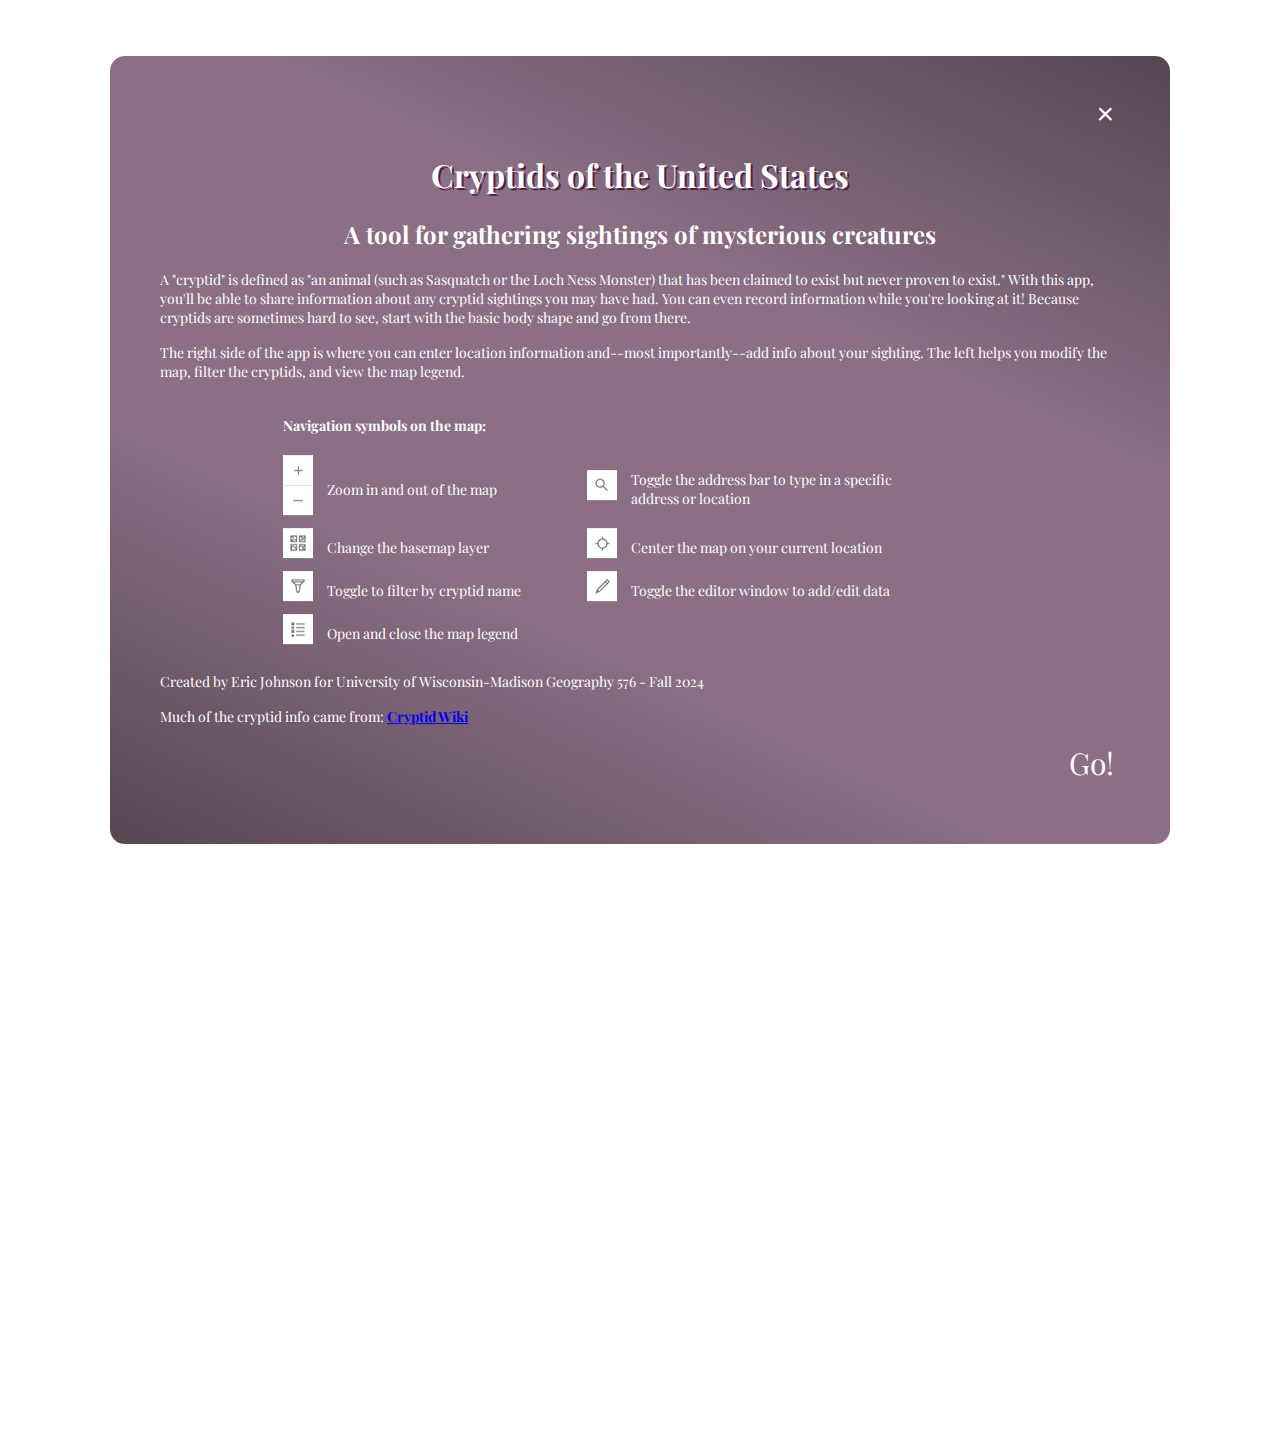
==== index.html @ 3d086a03 "Initial commit" ====
<!DOCTYPE html>
<html lang="en">
  <head>
    <title>Cryptids of the United States</title>
    <meta charset="UTF-8" />
    <meta name="viewport" content="width=device width,initial-scale=1.0">
    <meta name="description" content="" />

    <!-- adding my stylesheet -->
    <link rel="stylesheet" href="css/style.css">

    <!-- adding my Google font -->
    <link rel="preconnect" href="https://fonts.googleapis.com">
    <link rel="preconnect" href="https://fonts.gstatic.com" crossorigin>
    <link href="https://fonts.googleapis.com/css2?family=Playfair+Display:ital,wght@0,400..900;1,400..900&display=swap" rel="stylesheet">

    <!-- Calls for the ArcGIS API's CSS file and JS library. -->
    <link rel="stylesheet" href="https://js.arcgis.com/4.30/esri/themes/light/main.css">
    <script src="https://js.arcgis.com/4.30/"></script>

    <!-- Adding the modules needed for a full-screen map app -->
    <script>  
      
      // sets the AMD modules
      require(["esri/config", 
      "esri/Map", 
      "esri/views/MapView",
      "esri/Basemap",
      "esri/widgets/BasemapGallery",
      "esri/widgets/Expand",
      "esri/widgets/Locate",
      "esri/widgets/Search",
      "esri/Graphic",
      "esri/layers/GraphicsLayer",
      "esri/layers/FeatureLayer",
      "esri/widgets/Editor",
      "esri/widgets/Legend",
      "esri/core/reactiveUtils",
      ], 
      function(esriConfig, Map, MapView, Basemap, BasemapGallery, Expand, Locate, Search, Graphic, GraphicsLayer, FeatureLayer, Editor, Legend, reactiveUtils) {   
        let cryptidLayerView;
        esriConfig.apiKey = "[base64]";
        // creates the map and assigns initial basemap
        const map = new Map({
          basemap: "arcgis/modern-antique" // Basemap layer service 
        });

        // sets center point (via long and lat) and zoom level
        const view = new MapView({
          map: map,
          center: [-78.27761257959591, 37.17324020526729], // Longitude, latitude
          zoom: 15, // Zoom level
          container: "viewDiv" // Div element
        });

        // adding the constructor for the graphicslayer
        const graphicsLayer = new GraphicsLayer();  
        map.add(graphicsLayer);
       
        
        // creates the search box
        const searchWidget = new Search({
          view: view
        });


        // Create an Expand instance for the Search widget and set the content
        // property to the DOM node
        const searchExpand = new Expand({
          view: view,
          content: searchWidget
        });

        // Add the expand instance to the ui
        view.ui.add(searchExpand, "top-right");


        // create the locate button
        const locateBtn = new Locate({
          view: view
        });

        // Add the locate widget to the top left corner of the view
        view.ui.add(locateBtn, {
          position: "top-right"
        });

        // Custom Basemap List
        const customBasemaps = [
            new Basemap({
                portalItem: {
                    id: "f35ef07c9ed24020aadd65c8a65d3754"  // Modern Antique Basemap ID
                },
                thumbnailUrl: "https://www.arcgis.com/sharing/rest/content/items/f35ef07c9ed24020aadd65c8a65d3754/info/thumbnail/thumbnail1584383047375.jpeg"
            }),
            new Basemap({
                portalItem: {
                    id: "67ab7f7c535c4687b6518e6d2343e8a2"  // Ocean Basemap ID
                },
                thumbnailUrl: "https://www.arcgis.com/sharing/rest/content/items/67ab7f7c535c4687b6518e6d2343e8a2/info/thumbnail/thumbnail1561651100093.jpeg" // Correct URL for thumbnail
            }),
            new Basemap({
                portalItem: {
                    id: "826498a48bd0424f9c9315214f2165d4"  // Colored Pencil Basemap ID
                },
                thumbnailUrl: "https://www.arcgis.com/sharing/rest/content/items/826498a48bd0424f9c9315214f2165d4/info/thumbnail/thumbnail1580490854424.jpeg"
            }),
            new Basemap({
                portalItem: {
                    id: "867895a71a1840399476fc717e76bb43"  // Mid-Century Basemap ID
                },
                thumbnailUrl: "https://www.arcgis.com/sharing/rest/content/items/867895a71a1840399476fc717e76bb43/info/thumbnail/thumbnail1563382006810.jpeg"
            }),
            new Basemap({
                portalItem: {
                    id: "75a3ce8990674a5ebd5b9ab66bdab893"  // Newspaper Basemap ID
                },
                thumbnailUrl: "https://www.arcgis.com/sharing/rest/content/items/75a3ce8990674a5ebd5b9ab66bdab893/info/thumbnail/thumbnail1563382193586.jpeg"
            }),
            new Basemap({
                portalItem: {
                    id: "2e8a3ccdfd6d42a995b79812b3b0ebc6"  // Outdoor Basemap ID
                },
                thumbnailUrl: "https://www.arcgis.com/sharing/rest/content/items/2e8a3ccdfd6d42a995b79812b3b0ebc6/info/thumbnail/thumbnail1655484449400.png"
            }),
            new Basemap({
                portalItem: {
                    id: "52bdc7ab7fb044d98add148764eaa30a"  // Imagery(WGS84) Basemap ID
                },
                thumbnailUrl: "https://www.arcgis.com/sharing/rest/content/items/52bdc7ab7fb044d98add148764eaa30a/info/thumbnail/thumbnail1576867503263.jpeg"
            })
        ];

        // builds basemap gallery using custom basemaps
        const basemapGallery = new BasemapGallery({
          view: view,
          source: customBasemaps
        });

        // Create an Expand instance for the basemap gallery and set the content
        // property to the DOM node of the basemap gallery widget
        const bgExpand = new Expand({
          view: view,
          content: basemapGallery
        });

        // Add the expand instance to the ui
        view.ui.add(bgExpand, "top-left");

        
        const colorhex = "4D2042";
        
        
        const cryptidsRenderer = {
          type: "unique-value",
          legendOptions: {
            title: "Cryptid Type"
          },
          field: "CryptidType",
          uniqueValueInfos: [{
            value: "bipedalhumanoid",
            label: "Two legs",
            symbol: {
              type: "picture-marker",
              url: "https://img.icons8.com/?id=MPUi3OWjGmbY&format=png&color=" + colorhex,
              width: "30px",
              height: "30px"
            }
          }, {
            value: "quadruped",
            label: "Four legs",
            symbol: {
              type: "picture-marker",
              url: "https://img.icons8.com/?size=100&id=81kgi239Cuwa&format=png&color=" + colorhex,
              width: "30px",
              height: "30px"
            }
          }, {
            value: "wings",
            label: "Wings",
            symbol: {
              type: "picture-marker",
              url: "https://img.icons8.com/?size=100&id=xjR5QLocktta&format=png&color=" + colorhex,
              width: "30px",
              height: "30px"
            }
          }, {
            value: "fins",
            label: "Fins",
            symbol: {
              type: "picture-marker",
              url: "https://img.icons8.com/?size=100&id=118573&format=png&color=" + colorhex,
              width: "30px",
              height: "30px"
            }
          }, {
            value: "othertype",
            label: "Other",
            symbol: {
              type: "picture-marker",
              url: "https://img.icons8.com/?size=100&id=51Tr6obvkPgA&format=png&color=" + colorhex,
              width: "30px",
              height: "30px"
            }
          }]
        };

        
        //const to make the cryptid labels
        const cryptidLabels = {
          symbol: {
            type: "text",
            color: "#4D2042",
            haloColor: "#F4EEE3",
            haloSize: "1px",
            font: {
              size: "11px",
              family: "Playfair Display",
              weight: "normal",
              style: "italic"
            }
          },
          labelPlacement: "below-center",
          labelExpressionInfo: {
            expression: "$feature.CryptidName"
          }
        };
        
        const clusterConfig = {
          type: "cluster",
          clusterRadius: "100px",
          popupTemplate: {
            title: "Cluster summary",
            content: "This cluster represents {cluster_count} cryptids.",
            fieldInfos: [
              {
                fieldName: "cluster_count",
                format: {
                  places: 0,
                  digitSeparator: true
                }
              }
            ]
          },
          clusterMinSize: "24px",
          clusterMaxSize: "60px",

          symbol: {
            type: "simple-marker",
            style: "circle",
            color: "#b7a5b3",
            outline: {
              color: "rgba(77, 32, 66, 0.5)",
              width: 6
            }
          },

          labelingInfo: [
            {
              deconflictionStrategy: "none",
              labelExpressionInfo: {
                expression: "Text($feature.cluster_count, '#,###')"
              },
              symbol: {
                type: "text",
                color: "#4D2042",
                font: {
                  weight: "bold",
                  family: "Playfair Display",
                  size: "14px"
                }
              },
              labelPlacement: "center-center"
            }
          ]
        };

        //adding the const for the feature layer
        const cryptidsLayer = new FeatureLayer({
        url: "https://services.arcgis.com/HRPe58bUyBqyyiCt/arcgis/rest/services/TwinLakes_gdb/FeatureServer/5",
        
        renderer: cryptidsRenderer, // calling the icon

        featureReduction: clusterConfig, // adding clustering

        labelingInfo: [cryptidLabels], // adding the labels

        outFields: ["CryptidName"]

        });
        //add popup to cryptids layer 
        cryptidsLayer.popupTemplate = {
          title: "{CryptidName}",
          content: [
            {type:"text",
              text: "<b>Date: {SightingDate}"
            },
            {type: "text",
              text: "<b>Type:</b> {CryptidType}"
            },
            {type: "text",
              text: "<b>Description:</b> {Description}"
            },
            {type: "text",
              text:"<b>Locomotion:</b> {Locomotion}"
            },
            {type:"text",
              text:"<b>Environment:</b> {Environment}"
            },
            {type:"text",
              text: "<b>Spotted by:</b> {RecorderName}"
            },
            {type: "attachments"}

          ]

        }


        const parkLayer = new FeatureLayer({
          // URL to the service
          url: "https://services.arcgis.com/HRPe58bUyBqyyiCt/arcgis/rest/services/TwinLakes_gdb/FeatureServer/4"
        });

        const lakeLayer = new FeatureLayer({
          url: "https://services.arcgis.com/HRPe58bUyBqyyiCt/arcgis/rest/services/TwinLakes_gdb/FeatureServer/3"
        });

        const trailsLayer = new FeatureLayer({
          url: "https://services.arcgis.com/HRPe58bUyBqyyiCt/arcgis/rest/services/TwinLakes_gdb/FeatureServer/2"
        });

        const lodgingLayer = new FeatureLayer({
          url: "https://services.arcgis.com/HRPe58bUyBqyyiCt/arcgis/rest/services/TwinLakes_gdb/FeatureServer/1"
        });
      
        const amenitiesLayer = new FeatureLayer({
          url: "https://services.arcgis.com/HRPe58bUyBqyyiCt/arcgis/rest/services/TwinLakes_gdb/FeatureServer/0"
        });





        //adding the feature layer to the map
        map.add(parkLayer);
        map.add(lakeLayer);
        map.add(trailsLayer);
        map.add(lodgingLayer);
        mapp.add(amenitiesLayer);
        map.add(cryptidsLayer);


        // Set the point layer's LayerInfo
        const pointInfos = {
          layer: cryptidsLayer
        }


        // Loop through the webmap's layers and set an edit configuration for each
        view.map.layers.forEach((layer) => {
            // Specify a few of the fields to edit within the form
            editCryptidsLayer = {
              layer: layer,
              formTemplate: {
                elements: [
                {
                  type: "field",
                  fieldName: "CryptidType",
                  label: "What's its basic body form?"
                },
                {
                  type: "field",
                  fieldName: "CryptidName",
                  label: "Do you know what kind of cryptid it is?"
                },
                {
                  type: "field",
                  fieldName: "Description",
                  label: "Describe the creature you saw:"
                },
                {
                  type: "field",
                  fieldName: "Locomotion",
                  label: "How was it moving?"
                },
                {
                  type: "field",
                  fieldName: "Environment",
                  label: "What were its surroundings like?"
                },
                {
                  type: "field",
                  fieldName: "RecorderName",
                  label: "Your name or initials:"
                },
                {
                  type: "field",
                  fieldName: "SightingDate",
                  label: "Date and time seen:"
                }
                ]
              }
            };
          
        });


        // Create a custom group to separate the different cryptids.
        // This function takes a 'grouping' object containing a feature template and feature layer.

        function customGroup(grouping) {
            let groupHeading = "What basic form is it? Click the icon and add to the map, and then add details.";
            return groupHeading;
        }


        const editor = new Editor({
            view: view,
            // Pass in the configurations.
            layerInfos: [editCryptidsLayer],
            // Override the default template behavior of the Editor widget
            supportingWidgetDefaults: {
                featureTemplates: {
                groupBy: customGroup
                }
            },
            visibleElements: {
              settingsMenu: false
            }
            }); // End Editor constructor

        // Create an Expand instance for the Editor and set the content
        // property to the DOM node of the Editor widget
        const editorExpand = new Expand({
          view: view,
          content: editor,
          expanded: true
        });

        // Add the expand instance to the ui
        view.ui.add(editorExpand, "top-right");

        // adding a legend
        let legend = new Legend({
          view: view,
          // styles the legend as a card
          style: "card"
        
        });


        // Create an Expand instance for the legend and set the content
        // property to the DOM node of the legend widget
        const legendExpand = new Expand({
          view: view,
          content: legend
        });

        // Add the expand instance to the ui
        view.ui.add(legendExpand, "bottom-left");

        // set an attribute filter on Cryptid Sightings layer view
        function filterByCryptid(event) {
          const selectedCryptid = event.target.getAttribute("CryptidName");
            cryptidLayerView.filter = {
              where: "CryptidName = '" + selectedCryptid + "'"
            };
        }


        const cryptidsNodes = document.querySelectorAll(`.cryptid-item`);
        const cryptidsElement = document.getElementById("cryptids-filter");

        // click event handler for cryptids choices
        cryptidsElement.addEventListener("click", filterByCryptid);

        // User clicked on cryptid name
        // set an attribute filter on cryptid layer view
        // to display the sightings of that cryptid
        function filterByCryptid(event) {
          const selectedCryptid = event.target.getAttribute("data-cryptid");
          cryptidLayerView.filter = {
            where: "CryptidName = '" + selectedCryptid + "'"
          };
        }

        view.whenLayerView(cryptidsLayer).then((layerView) => {
          // get a reference to the cryptid sightings layerview
          cryptidLayerView = layerView;

          // set up UI items
          cryptidsElement.style.visibility = "visible";
          const cryptidsExpand = new Expand({
            view: view,
            content: cryptidsElement,
            expandIcon: "filter",
            group: "top-left"
          });

          //clear the filters when user closes the expand widget
          reactiveUtils.when(
            () => !cryptidsExpand.expanded,
            () => {
              cryptidLayerView.filter = null;
            }
          );
          view.ui.add(cryptidsExpand, "top-left");
        });

      });

     </script>

    <!-- CSS to make a full-screen map -->
    <style>
      html,
      body,
      #viewDiv {
        padding: 0;
        margin: 0;
        height: 100%;
        width: 100%;
      }

      #cryptids-filter {
        max-height: 540px;
        overflow-y: auto;
        width: 100%;
        visibility: hidden;
      }

      .cryptid-item {
        width: 100%;
        padding: 12px;
        text-align: center;
        vertical-align: baseline;
        cursor: pointer;
        height: 40px;
      }

      .cryptid-item:focus {
        background-color: dimgrey;
      }

      .cryptid-item:hover {
        background-color: dimgrey;
      }

    </style> 
  </head>
  <body>

    <!-- creates the filter list -->
    <div id="cryptids-filter" class="esri-widget">
      <div class="cryptid-item visible-cryptid" data-cryptid="Aberdeen Wildman">Aberdeen Wildman</div>
      <div class="cryptid-item visible-cryptid" data-cryptid="Abominable Swamp Slob">Abominable Swamp Slob</div>
      <div class="cryptid-item visible-cryptid" data-cryptid="Abyssal Rainbow Gar">Abyssal Rainbow Gar</div>
      <div class="cryptid-item visible-cryptid" data-cryptid="Alaskan Giant Polar Bear">Alaskan Giant Polar Bear</div>
      <div class="cryptid-item visible-cryptid" data-cryptid="Albatwitch">Albatwitch</div>
      <div class="cryptid-item visible-cryptid" data-cryptid="Alien Bigfoot">Alien Bigfoot</div>
      <div class="cryptid-item visible-cryptid" data-cryptid="Alien Spores">Alien Spores</div>
      <div class="cryptid-item visible-cryptid" data-cryptid="Alkali Lake Monster">Alkali Lake Monster</div>
      <div class="cryptid-item visible-cryptid" data-cryptid="Allegewi">Allegewi</div>
      <div class="cryptid-item visible-cryptid" data-cryptid="Altamaha-ha">Altamaha-ha</div>
      <div class="cryptid-item visible-cryptid" data-cryptid="American Hyena">American Hyena</div>
      <div class="cryptid-item visible-cryptid" data-cryptid="American Lion">American Lion</div>
      <div class="cryptid-item visible-cryptid" data-cryptid="Appalachian Chupacabra">Appalachian Chupacabra</div>
      <div class="cryptid-item visible-cryptid" data-cryptid="Argopelter">Argopelter</div>
      <div class="cryptid-item visible-cryptid" data-cryptid="Arizona Jaguar">Arizona Jaguar</div>
      <div class="cryptid-item visible-cryptid" data-cryptid="Arkansas Gowrow">Arkansas Gowrow</div>
      <div class="cryptid-item visible-cryptid" data-cryptid="Arkansas Snipe">Arkansas Snipe</div>
      <div class="cryptid-item visible-cryptid" data-cryptid="Ashuaps">Ashuaps</div>
      <div class="cryptid-item visible-cryptid" data-cryptid="Ausso One">Ausso One</div>
      <div class="cryptid-item visible-cryptid" data-cryptid="Averasboro Gallinipper">Averasboro Gallinipper</div>
      <div class="cryptid-item visible-cryptid" data-cryptid="Avian">Avian</div>
      <div class="cryptid-item visible-cryptid" data-cryptid="Axehandle Hound">Axehandle Hound</div>
      <div class="cryptid-item visible-cryptid" data-cryptid="Ball-Tailed Cat">Ball-Tailed Cat</div>
      <div class="cryptid-item visible-cryptid" data-cryptid="Baraboo Platypus">Baraboo Platypus</div>
      <div class="cryptid-item visible-cryptid" data-cryptid="Barnacle Tree">Barnacle Tree</div>
      <div class="cryptid-item visible-cryptid" data-cryptid="Basilosaurus">Basilosaurus</div>
      <div class="cryptid-item visible-cryptid" data-cryptid="Bassigator">Bassigator</div>
      <div class="cryptid-item visible-cryptid" data-cryptid="Batsquatch">Batsquatch</div>
      <div class="cryptid-item visible-cryptid" data-cryptid="Beaman">Beaman</div>
      <div class="cryptid-item visible-cryptid" data-cryptid="Bear Dogs">Bear Dogs</div>
      <div class="cryptid-item visible-cryptid" data-cryptid="Bear King of Marble Falls">Bear King of Marble Falls</div>
      <div class="cryptid-item visible-cryptid" data-cryptid="Bear Lake Monster">Bear Lake Monster</div>
      <div class="cryptid-item visible-cryptid" data-cryptid="Beast of Bears">Beast of Bears</div>
      <div class="cryptid-item visible-cryptid" data-cryptid="Beast of Busco">Beast of Busco</div>
      <div class="cryptid-item visible-cryptid" data-cryptid="Beast of Gumhill">Beast of Gumhill</div>
      <div class="cryptid-item visible-cryptid" data-cryptid="Beast of the Land Between the Lakes">Beast of the Land Between the Lakes</div>
      <div class="cryptid-item visible-cryptid" data-cryptid="Beasts of Sherman">Beasts of Sherman</div>
      <div class="cryptid-item visible-cryptid" data-cryptid="Beaver Run Snow Gator">Beaver Run Snow Gator</div>
      <div class="cryptid-item visible-cryptid" data-cryptid="Bermuda Beast">Bermuda Beast</div>
      <div class="cryptid-item visible-cryptid" data-cryptid="Bermuda Blob">Bermuda Blob</div>
      <div class="cryptid-item visible-cryptid" data-cryptid="Bessie">Bessie</div>
      <div class="cryptid-item visible-cryptid" data-cryptid="Big Bird">Big Bird</div>
      <div class="cryptid-item visible-cryptid" data-cryptid="Bigfoot">Bigfoot</div>
      <div class="cryptid-item visible-cryptid" data-cryptid="Billdad">Billdad</div>
      <div class="cryptid-item visible-cryptid" data-cryptid="Black Eyed Children">Black Eyed Children</div>
      <div class="cryptid-item visible-cryptid" data-cryptid="Blue Headed Black Bear">Blue Headed Black Bear</div>
      <div class="cryptid-item visible-cryptid" data-cryptid="Boat hound">Boat hound</div>
      <div class="cryptid-item visible-cryptid" data-cryptid="Bobo">Bobo</div>
      <div class="cryptid-item visible-cryptid" data-cryptid="Bogeyman">Bogeyman</div>
      <div class="cryptid-item visible-cryptid" data-cryptid="Boggy Creek Monster">Boggy Creek Monster</div>
      <div class="cryptid-item visible-cryptid" data-cryptid="Boqs">Boqs</div>
      <div class="cryptid-item visible-cryptid" data-cryptid="Boston Bahumagosh">Boston Bahumagosh</div>
      <div class="cryptid-item visible-cryptid" data-cryptid="Boston Lemur">Boston Lemur</div>
      <div class="cryptid-item visible-cryptid" data-cryptid="British Columbia's Giant Raven">British Columbia's Giant Raven</div>
      <div class="cryptid-item visible-cryptid" data-cryptid="Bunnyman">Bunnyman</div>
      <div class="cryptid-item visible-cryptid" data-cryptid="Butler Gargoyle">Butler Gargoyle</div>
      <div class="cryptid-item visible-cryptid" data-cryptid="Butterfly People">Butterfly People</div>
      <div class="cryptid-item visible-cryptid" data-cryptid="Cactus Cat">Cactus Cat</div>
      <div class="cryptid-item visible-cryptid" data-cryptid="Cadborosaurus">Cadborosaurus</div>
      <div class="cryptid-item visible-cryptid" data-cryptid="Cameron Lake Monster">Cameron Lake Monster</div>
      <div class="cryptid-item visible-cryptid" data-cryptid="Canadian and Cuban Albino Shark">Canadian and Cuban Albino Shark</div>
      <div class="cryptid-item visible-cryptid" data-cryptid="Canadian Chupacabra">Canadian Chupacabra</div>
      <div class="cryptid-item visible-cryptid" data-cryptid="Cape Sable Serpent">Cape Sable Serpent</div>
      <div class="cryptid-item visible-cryptid" data-cryptid="Carmel Area Creature">Carmel Area Creature</div>
      <div class="cryptid-item visible-cryptid" data-cryptid="Cassie">Cassie</div>
      <div class="cryptid-item visible-cryptid" data-cryptid="Celofay">Celofay</div>
      <div class="cryptid-item visible-cryptid" data-cryptid="Central American Whintosser">Central American Whintosser</div>
      <div class="cryptid-item visible-cryptid" data-cryptid="Champ">Champ</div>
      <div class="cryptid-item visible-cryptid" data-cryptid="Charles Mill Lake Monster">Charles Mill Lake Monster</div>
      <div class="cryptid-item visible-cryptid" data-cryptid="Chessie">Chessie</div>
      <div class="cryptid-item visible-cryptid" data-cryptid="Chiye-Tanka">Chiye-Tanka</div>
      <div class="cryptid-item visible-cryptid" data-cryptid="Chupacabra">Chupacabra</div>
      <div class="cryptid-item visible-cryptid" data-cryptid="Cole Hollow Road Monster">Cole Hollow Road Monster</div>
      <div class="cryptid-item visible-cryptid" data-cryptid="Colossal Claude">Colossal Claude</div>
      <div class="cryptid-item visible-cryptid" data-cryptid="Columbia River Sand Squink">Columbia River Sand Squink</div>
      <div class="cryptid-item visible-cryptid" data-cryptid="Come-at-a-Body">Come-at-a-Body</div>
      <div class="cryptid-item visible-cryptid" data-cryptid="Cooncat">Cooncat</div>
      <div class="cryptid-item visible-cryptid" data-cryptid="Coonigator">Coonigator</div>
      <div class="cryptid-item visible-cryptid" data-cryptid="Cosmic Tree">Cosmic Tree</div>
      <div class="cryptid-item visible-cryptid" data-cryptid="Crawfordsville Monster">Crawfordsville Monster</div>
      <div class="cryptid-item visible-cryptid" data-cryptid="Crazy Critter of Bald Mountain">Crazy Critter of Bald Mountain</div>
      <div class="cryptid-item visible-cryptid" data-cryptid="Creatures of the Deep Sea">Creatures of the Deep Sea</div>
      <div class="cryptid-item visible-cryptid" data-cryptid="Cressie">Cressie</div>
      <div class="cryptid-item visible-cryptid" data-cryptid="Crocodingo">Crocodingo</div>
      <div class="cryptid-item visible-cryptid" data-cryptid="Crocotta">Crocotta</div>
      <div class="cryptid-item visible-cryptid" data-cryptid="Cuba">Cuba</div>
      <div class="cryptid-item visible-cryptid" data-cryptid="Cumberland Dragon">Cumberland Dragon</div>
      <div class="cryptid-item visible-cryptid" data-cryptid="Dayton Area Phantom Panthers">Dayton Area Phantom Panthers</div>
      <div class="cryptid-item visible-cryptid" data-cryptid="Deer Man">Deer Man</div>
      <div class="cryptid-item visible-cryptid" data-cryptid="Deer Women">Deer Women</div>
      <div class="cryptid-item visible-cryptid" data-cryptid="Deridder Roadkill">Deridder Roadkill</div>
      <div class="cryptid-item visible-cryptid" data-cryptid="Devil monkey">Devil monkey</div>
      <div class="cryptid-item visible-cryptid" data-cryptid="Devil Monkeys">Devil Monkeys</div>
      <div class="cryptid-item visible-cryptid" data-cryptid="Devil's Lake Monster">Devil's Lake Monster</div>
      <div class="cryptid-item visible-cryptid" data-cryptid="Dewayo">Dewayo</div>
      <div class="cryptid-item visible-cryptid" data-cryptid="Dingbat">Dingbat</div>
      <div class="cryptid-item visible-cryptid" data-cryptid="Dingbelle">Dingbelle</div>
      <div class="cryptid-item visible-cryptid" data-cryptid="Dingmaul">Dingmaul</div>
      <div class="cryptid-item visible-cryptid" data-cryptid="Diplocaulus">Diplocaulus</div>
      <div class="cryptid-item visible-cryptid" data-cryptid="Dire Wolf">Dire Wolf</div>
      <div class="cryptid-item visible-cryptid" data-cryptid="Doc Benton">Doc Benton</div>
      <div class="cryptid-item visible-cryptid" data-cryptid="Dogigator">Dogigator</div>
      <div class="cryptid-item visible-cryptid" data-cryptid="Domenech's Pseudo-goat">Domenech's Pseudo-goat</div>
      <div class="cryptid-item visible-cryptid" data-cryptid="Donkey Lady of San Antonio">Donkey Lady of San Antonio</div>
      <div class="cryptid-item visible-cryptid" data-cryptid="Doppelgänger">Doppelgänger</div>
      <div class="cryptid-item visible-cryptid" data-cryptid="Dover Demon">Dover Demon</div>
      <div class="cryptid-item visible-cryptid" data-cryptid="Dragon">Dragon</div>
      <div class="cryptid-item visible-cryptid" data-cryptid="Dublin Lake Monster">Dublin Lake Monster</div>
      <div class="cryptid-item visible-cryptid" data-cryptid="Duck-Footed Dum-Dum">Duck-Footed Dum-Dum</div>
      <div class="cryptid-item visible-cryptid" data-cryptid="Dundas Island Blackfly">Dundas Island Blackfly</div>
      <div class="cryptid-item visible-cryptid" data-cryptid="Dungavenhooter">Dungavenhooter</div>
      <div class="cryptid-item visible-cryptid" data-cryptid="Eastern Cougar">Eastern Cougar</div>
      <div class="cryptid-item visible-cryptid" data-cryptid="El Yunque Chupacabra">El Yunque Chupacabra</div>
      <div class="cryptid-item visible-cryptid" data-cryptid="Elmendorf Beast">Elmendorf Beast</div>
      <div class="cryptid-item visible-cryptid" data-cryptid="Enfield Horror">Enfield Horror</div>
      <div class="cryptid-item visible-cryptid" data-cryptid="Fifolet">Fifolet</div>
      <div class="cryptid-item visible-cryptid" data-cryptid="Fiji Mermaid">Fiji Mermaid</div>
      <div class="cryptid-item visible-cryptid" data-cryptid="Flathead Lake Monster">Flathead Lake Monster</div>
      <div class="cryptid-item visible-cryptid" data-cryptid="Flatwoods Monster">Flatwoods Monster</div>
      <div class="cryptid-item visible-cryptid" data-cryptid="Floridian Marine Reptiles">Floridian Marine Reptiles</div>
      <div class="cryptid-item visible-cryptid" data-cryptid="Flying Head">Flying Head</div>
      <div class="cryptid-item visible-cryptid" data-cryptid="Flying Rays">Flying Rays</div>
      <div class="cryptid-item visible-cryptid" data-cryptid="Folly Beach Monster">Folly Beach Monster</div>
      <div class="cryptid-item visible-cryptid" data-cryptid="Frank Shaw's Gargoyle">Frank Shaw's Gargoyle</div>
      <div class="cryptid-item visible-cryptid" data-cryptid="Freshwater Monkey">Freshwater Monkey</div>
      <div class="cryptid-item visible-cryptid" data-cryptid="Fresno Nightcrawler">Fresno Nightcrawler</div>
      <div class="cryptid-item visible-cryptid" data-cryptid="Fsti Capcaki">Fsti Capcaki</div>
      <div class="cryptid-item visible-cryptid" data-cryptid="Funeral Mountain Terrashot">Funeral Mountain Terrashot</div>
      <div class="cryptid-item visible-cryptid" data-cryptid="Fur-Bearing Trout">Fur-Bearing Trout</div>
      <div class="cryptid-item visible-cryptid" data-cryptid="Garson Invaders">Garson Invaders</div>
      <div class="cryptid-item visible-cryptid" data-cryptid="Gator Man">Gator Man</div>
      <div class="cryptid-item visible-cryptid" data-cryptid="Gee-Gee Bird">Gee-Gee Bird</div>
      <div class="cryptid-item visible-cryptid" data-cryptid="Genoskwa">Genoskwa</div>
      <div class="cryptid-item visible-cryptid" data-cryptid="Gensou Hyouhon Hakubutsukan">Gensou Hyouhon Hakubutsukan</div>
      <div class="cryptid-item visible-cryptid" data-cryptid="Georgia Raptor">Georgia Raptor</div>
      <div class="cryptid-item visible-cryptid" data-cryptid="Ghost Camel">Ghost Camel</div>
      <div class="cryptid-item visible-cryptid" data-cryptid="Ghost Deer">Ghost Deer</div>
      <div class="cryptid-item visible-cryptid" data-cryptid="Ghoul">Ghoul</div>
      <div class="cryptid-item visible-cryptid" data-cryptid="Giant Catfish">Giant Catfish</div>
      <div class="cryptid-item visible-cryptid" data-cryptid="Giant Grasshoppers">Giant Grasshoppers</div>
      <div class="cryptid-item visible-cryptid" data-cryptid="Giant Rat">Giant Rat</div>
      <div class="cryptid-item visible-cryptid" data-cryptid="Giant Space Brains of Palos Verdes">Giant Space Brains of Palos Verdes</div>
      <div class="cryptid-item visible-cryptid" data-cryptid="Giddy fish">Giddy fish</div>
      <div class="cryptid-item visible-cryptid" data-cryptid="Gigantopithecus">Gigantopithecus</div>
      <div class="cryptid-item visible-cryptid" data-cryptid="Glacier Island Carcass">Glacier Island Carcass</div>
      <div class="cryptid-item visible-cryptid" data-cryptid="Glawackus">Glawackus</div>
      <div class="cryptid-item visible-cryptid" data-cryptid="Gloucester Sea Serpent">Gloucester Sea Serpent</div>
      <div class="cryptid-item visible-cryptid" data-cryptid="Glyptodon">Glyptodon</div>
      <div class="cryptid-item visible-cryptid" data-cryptid="Goatman">Goatman</div>
      <div class="cryptid-item visible-cryptid" data-cryptid="Godaphro">Godaphro</div>
      <div class="cryptid-item visible-cryptid" data-cryptid="Goofang">Goofang</div>
      <div class="cryptid-item visible-cryptid" data-cryptid="Grafton Monster">Grafton Monster</div>
      <div class="cryptid-item visible-cryptid" data-cryptid="Grassman">Grassman</div>
      <div class="cryptid-item visible-cryptid" data-cryptid="Great Auk">Great Auk</div>
      <div class="cryptid-item visible-cryptid" data-cryptid="Griggstown Cow">Griggstown Cow</div>
      <div class="cryptid-item visible-cryptid" data-cryptid="Grunch Road Monster">Grunch Road Monster</div>
      <div class="cryptid-item visible-cryptid" data-cryptid="Guam Marine Salamander">Guam Marine Salamander</div>
      <div class="cryptid-item visible-cryptid" data-cryptid="Gugwe">Gugwe</div>
      <div class="cryptid-item visible-cryptid" data-cryptid="Gumberoo">Gumberoo</div>
      <div class="cryptid-item visible-cryptid" data-cryptid="Guyascutus">Guyascutus</div>
      <div class="cryptid-item visible-cryptid" data-cryptid="Hamlet">Hamlet</div>
      <div class="cryptid-item visible-cryptid" data-cryptid="Hangdown">Hangdown</div>
      <div class="cryptid-item visible-cryptid" data-cryptid="Hat Man">Hat Man</div>
      <div class="cryptid-item visible-cryptid" data-cryptid="Hawaiian Monk Seal">Hawaiian Monk Seal</div>
      <div class="cryptid-item visible-cryptid" data-cryptid="Hellhounds">Hellhounds</div>
      <div class="cryptid-item visible-cryptid" data-cryptid="Henderson Island Monster">Henderson Island Monster</div>
      <div class="cryptid-item visible-cryptid" data-cryptid="Hidebehind">Hidebehind</div>
      <div class="cryptid-item visible-cryptid" data-cryptid="High-Finned Sperm Whale">High-Finned Sperm Whale</div>
      <div class="cryptid-item visible-cryptid" data-cryptid="Hodag">Hodag</div>
      <div class="cryptid-item visible-cryptid" data-cryptid="Hogzilla">Hogzilla</div>
      <div class="cryptid-item visible-cryptid" data-cryptid="Honey Island Swamp Monster">Honey Island Swamp Monster</div>
      <div class="cryptid-item visible-cryptid" data-cryptid="Hoop Snake">Hoop Snake</div>
      <div class="cryptid-item visible-cryptid" data-cryptid="Hopkinsville Goblins">Hopkinsville Goblins</div>
      <div class="cryptid-item visible-cryptid" data-cryptid="Hudson River Monster">Hudson River Monster</div>
      <div class="cryptid-item visible-cryptid" data-cryptid="Hugag">Hugag</div>
      <div class="cryptid-item visible-cryptid" data-cryptid="Humility">Humility</div>
      <div class="cryptid-item visible-cryptid" data-cryptid="Hvcko Capko">Hvcko Capko</div>
      <div class="cryptid-item visible-cryptid" data-cryptid="Hyampom Hog Bear">Hyampom Hog Bear</div>
      <div class="cryptid-item visible-cryptid" data-cryptid="Hydrarchos">Hydrarchos</div>
      <div class="cryptid-item visible-cryptid" data-cryptid="Igopogo">Igopogo</div>
      <div class="cryptid-item visible-cryptid" data-cryptid="Iliamna Lake Monster">Iliamna Lake Monster</div>
      <div class="cryptid-item visible-cryptid" data-cryptid="Indrid Cold">Indrid Cold</div>
      <div class="cryptid-item visible-cryptid" data-cryptid="Iowa Dragons">Iowa Dragons</div>
      <div class="cryptid-item visible-cryptid" data-cryptid="Jackalope">Jackalope</div>
      <div class="cryptid-item visible-cryptid" data-cryptid="Jacko">Jacko</div>
      <div class="cryptid-item visible-cryptid" data-cryptid="Jake the Alligator Man">Jake the Alligator Man</div>
      <div class="cryptid-item visible-cryptid" data-cryptid="Jersey Devil">Jersey Devil</div>
      <div class="cryptid-item visible-cryptid" data-cryptid="Jumpin' Yuccy">Jumpin' Yuccy</div>
      <div class="cryptid-item visible-cryptid" data-cryptid="Kanas Lake Monster">Kanas Lake Monster</div>
      <div class="cryptid-item visible-cryptid" data-cryptid="Kansas City Winged Demon">Kansas City Winged Demon</div>
      <div class="cryptid-item visible-cryptid" data-cryptid="Kiidk'yaas">Kiidk'yaas</div>
      <div class="cryptid-item visible-cryptid" data-cryptid="Kinderhook Blob">Kinderhook Blob</div>
      <div class="cryptid-item visible-cryptid" data-cryptid="Kingstie">Kingstie</div>
      <div class="cryptid-item visible-cryptid" data-cryptid="Kinosoo">Kinosoo</div>
      <div class="cryptid-item visible-cryptid" data-cryptid="Klicktitat Ape Cat">Klicktitat Ape Cat</div>
      <div class="cryptid-item visible-cryptid" data-cryptid="Koguhpuk">Koguhpuk</div>
      <div class="cryptid-item visible-cryptid" data-cryptid="Kraken">Kraken</div>
      <div class="cryptid-item visible-cryptid" data-cryptid="Kushtaka">Kushtaka</div>
      <div class="cryptid-item visible-cryptid" data-cryptid="Lac Wood Screecher">Lac Wood Screecher</div>
      <div class="cryptid-item visible-cryptid" data-cryptid="Lake Elsinore Monster">Lake Elsinore Monster</div>
      <div class="cryptid-item visible-cryptid" data-cryptid="Lake Erie Chomper">Lake Erie Chomper</div>
      <div class="cryptid-item visible-cryptid" data-cryptid="Lake George Monster">Lake George Monster</div>
      <div class="cryptid-item visible-cryptid" data-cryptid="Lake Herrington Monster">Lake Herrington Monster</div>
      <div class="cryptid-item visible-cryptid" data-cryptid="Lake Monsters">Lake Monsters</div>
      <div class="cryptid-item visible-cryptid" data-cryptid="Lake Ontario Serpents">Lake Ontario Serpents</div>
      <div class="cryptid-item visible-cryptid" data-cryptid="Lake St. Clair Serpent">Lake St. Clair Serpent</div>
      <div class="cryptid-item visible-cryptid" data-cryptid="Lake Tahoe Monster">Lake Tahoe Monster</div>
      <div class="cryptid-item visible-cryptid" data-cryptid="Lake Tarpon Monster">Lake Tarpon Monster</div>
      <div class="cryptid-item visible-cryptid" data-cryptid="Lake Worth Monster">Lake Worth Monster</div>
      <div class="cryptid-item visible-cryptid" data-cryptid="Lechuza">Lechuza</div>
      <div class="cryptid-item visible-cryptid" data-cryptid="Leprocaun">Leprocaun</div>
      <div class="cryptid-item visible-cryptid" data-cryptid="Lizard Man of Scape Ore Swamp">Lizard Man of Scape Ore Swamp</div>
      <div class="cryptid-item visible-cryptid" data-cryptid="Lizard Men">Lizard Men</div>
      <div class="cryptid-item visible-cryptid" data-cryptid="Lockridge Monster">Lockridge Monster</div>
      <div class="cryptid-item visible-cryptid" data-cryptid="Log Gar">Log Gar</div>
      <div class="cryptid-item visible-cryptid" data-cryptid="Lone Pine Mountain Devil">Lone Pine Mountain Devil</div>
      <div class="cryptid-item visible-cryptid" data-cryptid="Loveland Frogmen">Loveland Frogmen</div>
      <div class="cryptid-item visible-cryptid" data-cryptid="Luferlang">Luferlang</div>
      <div class="cryptid-item visible-cryptid" data-cryptid="Lusca">Lusca</div>
      <div class="cryptid-item visible-cryptid" data-cryptid="MacFarlane's Bear">MacFarlane's Bear</div>
      <div class="cryptid-item visible-cryptid" data-cryptid="Maned American Lion">Maned American Lion</div>
      <div class="cryptid-item visible-cryptid" data-cryptid="Manhattan Monster">Manhattan Monster</div>
      <div class="cryptid-item visible-cryptid" data-cryptid="Manipogo">Manipogo</div>
      <div class="cryptid-item visible-cryptid" data-cryptid="Manitou">Manitou</div>
      <div class="cryptid-item visible-cryptid" data-cryptid="Mann Hill Island Carcass">Mann Hill Island Carcass</div>
      <div class="cryptid-item visible-cryptid" data-cryptid="Mannegishi">Mannegishi</div>
      <div class="cryptid-item visible-cryptid" data-cryptid="Mantis Man">Mantis Man</div>
      <div class="cryptid-item visible-cryptid" data-cryptid="Marked Hominids">Marked Hominids</div>
      <div class="cryptid-item visible-cryptid" data-cryptid="Marquette Monster">Marquette Monster</div>
      <div class="cryptid-item visible-cryptid" data-cryptid="Maryland Goatman">Maryland Goatman</div>
      <div class="cryptid-item visible-cryptid" data-cryptid="Matah Kagmi">Matah Kagmi</div>
      <div class="cryptid-item visible-cryptid" data-cryptid="Matlox">Matlox</div>
      <div class="cryptid-item visible-cryptid" data-cryptid="Maumee River Monster">Maumee River Monster</div>
      <div class="cryptid-item visible-cryptid" data-cryptid="Medford Shmoos">Medford Shmoos</div>
      <div class="cryptid-item visible-cryptid" data-cryptid="Melon Heads">Melon Heads</div>
      <div class="cryptid-item visible-cryptid" data-cryptid="Memphré">Memphré</div>
      <div class="cryptid-item visible-cryptid" data-cryptid="Men in Black">Men in Black</div>
      <div class="cryptid-item visible-cryptid" data-cryptid="Menehune">Menehune</div>
      <div class="cryptid-item visible-cryptid" data-cryptid="Messie">Messie</div>
      <div class="cryptid-item visible-cryptid" data-cryptid="Metal Man">Metal Man</div>
      <div class="cryptid-item visible-cryptid" data-cryptid="Metro Monster">Metro Monster</div>
      <div class="cryptid-item visible-cryptid" data-cryptid="Miami Beach Scorpion">Miami Beach Scorpion</div>
      <div class="cryptid-item visible-cryptid" data-cryptid="Michelin Men">Michelin Men</div>
      <div class="cryptid-item visible-cryptid" data-cryptid="Michigan Dogman">Michigan Dogman</div>
      <div class="cryptid-item visible-cryptid" data-cryptid="Mike The Headless Chicken">Mike The Headless Chicken</div>
      <div class="cryptid-item visible-cryptid" data-cryptid="Milamo">Milamo</div>
      <div class="cryptid-item visible-cryptid" data-cryptid="Minashunka">Minashunka</div>
      <div class="cryptid-item visible-cryptid" data-cryptid="Miniwashitu">Miniwashitu</div>
      <div class="cryptid-item visible-cryptid" data-cryptid="Minnesota Dog-Man">Minnesota Dog-Man</div>
      <div class="cryptid-item visible-cryptid" data-cryptid="Minnesota Iceman">Minnesota Iceman</div>
      <div class="cryptid-item visible-cryptid" data-cryptid="Missouri's Giant Spider">Missouri's Giant Spider</div>
      <div class="cryptid-item visible-cryptid" data-cryptid="Mogollon Monster">Mogollon Monster</div>
      <div class="cryptid-item visible-cryptid" data-cryptid="Momo">Momo</div>
      <div class="cryptid-item visible-cryptid" data-cryptid="Monongy">Monongy</div>
      <div class="cryptid-item visible-cryptid" data-cryptid="Montauk Monster">Montauk Monster</div>
      <div class="cryptid-item visible-cryptid" data-cryptid="Moon Eyed People of North Carolina">Moon Eyed People of North Carolina</div>
      <div class="cryptid-item visible-cryptid" data-cryptid="Moore's Beach Monster">Moore's Beach Monster</div>
      <div class="cryptid-item visible-cryptid" data-cryptid="Moose Monster">Moose Monster</div>
      <div class="cryptid-item visible-cryptid" data-cryptid="Moss Man">Moss Man</div>
      <div class="cryptid-item visible-cryptid" data-cryptid="Mothman">Mothman</div>
      <div class="cryptid-item visible-cryptid" data-cryptid="Mud Mermaids">Mud Mermaids</div>
      <div class="cryptid-item visible-cryptid" data-cryptid="Mummy">Mummy</div>
      <div class="cryptid-item visible-cryptid" data-cryptid="Murphysboro Mud Monster">Murphysboro Mud Monster</div>
      <div class="cryptid-item visible-cryptid" data-cryptid="Mussie">Mussie</div>
      <div class="cryptid-item visible-cryptid" data-cryptid="Nain Rouge">Nain Rouge</div>
      <div class="cryptid-item visible-cryptid" data-cryptid="Nantucket Blob">Nantucket Blob</div>
      <div class="cryptid-item visible-cryptid" data-cryptid="Napa Rebobs">Napa Rebobs</div>
      <div class="cryptid-item visible-cryptid" data-cryptid="Nape">Nape</div>
      <div class="cryptid-item visible-cryptid" data-cryptid="NASA's Jellyfish Anomalies">NASA's Jellyfish Anomalies</div>
      <div class="cryptid-item visible-cryptid" data-cryptid="New Louisiana Swamp Monster">New Louisiana Swamp Monster</div>
      <div class="cryptid-item visible-cryptid" data-cryptid="New River Inlet Carcass">New River Inlet Carcass</div>
      <div class="cryptid-item visible-cryptid" data-cryptid="North Shore Monster">North Shore Monster</div>
      <div class="cryptid-item visible-cryptid" data-cryptid="Northeast Region of North America">Northeast Region of North America</div>
      <div class="cryptid-item visible-cryptid" data-cryptid="Northern Giant">Northern Giant</div>
      <div class="cryptid-item visible-cryptid" data-cryptid="Northern Spoonbill">Northern Spoonbill</div>
      <div class="cryptid-item visible-cryptid" data-cryptid="Northwest Region">Northwest Region</div>
      <div class="cryptid-item visible-cryptid" data-cryptid="Not Deer">Not Deer</div>
      <div class="cryptid-item visible-cryptid" data-cryptid="Nuk-luk">Nuk-luk</div>
      <div class="cryptid-item visible-cryptid" data-cryptid="Obojoki">Obojoki</div>
      <div class="cryptid-item visible-cryptid" data-cryptid="Oggie">Oggie</div>
      <div class="cryptid-item visible-cryptid" data-cryptid="Ogopogo">Ogopogo</div>
      <div class="cryptid-item visible-cryptid" data-cryptid="Ogua">Ogua</div>
      <div class="cryptid-item visible-cryptid" data-cryptid="Oil Pit Squid">Oil Pit Squid</div>
      <div class="cryptid-item visible-cryptid" data-cryptid="Oklahoma Octopus">Oklahoma Octopus</div>
      <div class="cryptid-item visible-cryptid" data-cryptid="Ol' Slavey">Ol' Slavey</div>
      <div class="cryptid-item visible-cryptid" data-cryptid="Old Green Eyes">Old Green Eyes</div>
      <div class="cryptid-item visible-cryptid" data-cryptid="Old Saybrook Blockheads">Old Saybrook Blockheads</div>
      <div class="cryptid-item visible-cryptid" data-cryptid="Old Spider Legs">Old Spider Legs</div>
      <div class="cryptid-item visible-cryptid" data-cryptid="Old Yellow Top">Old Yellow Top</div>
      <div class="cryptid-item visible-cryptid" data-cryptid="On the Map">On the Map</div>
      <div class="cryptid-item visible-cryptid" data-cryptid="Oomph">Oomph</div>
      <div class="cryptid-item visible-cryptid" data-cryptid="Opium-Pipe Fish">Opium-Pipe Fish</div>
      <div class="cryptid-item visible-cryptid" data-cryptid="Oracular Trees">Oracular Trees</div>
      <div class="cryptid-item visible-cryptid" data-cryptid="Orange Alligator">Orange Alligator</div>
      <div class="cryptid-item visible-cryptid" data-cryptid="Orange Eyes">Orange Eyes</div>
      <div class="cryptid-item visible-cryptid" data-cryptid="Owner of a Bag">Owner of a Bag</div>
      <div class="cryptid-item visible-cryptid" data-cryptid="Ozark Blue Man">Ozark Blue Man</div>
      <div class="cryptid-item visible-cryptid" data-cryptid="Ozark Howler">Ozark Howler</div>
      <div class="cryptid-item visible-cryptid" data-cryptid="Paddler">Paddler</div>
      <div class="cryptid-item visible-cryptid" data-cryptid="Pal Rai Yuk">Pal Rai Yuk</div>
      <div class="cryptid-item visible-cryptid" data-cryptid="Pale Crawlers">Pale Crawlers</div>
      <div class="cryptid-item visible-cryptid" data-cryptid="Papa Bois">Papa Bois</div>
      <div class="cryptid-item visible-cryptid" data-cryptid="Partridge Creek Monster">Partridge Creek Monster</div>
      <div class="cryptid-item visible-cryptid" data-cryptid="Pascagoula Elephant Men">Pascagoula Elephant Men</div>
      <div class="cryptid-item visible-cryptid" data-cryptid="Patterson–Gimlin Footage">Patterson–Gimlin Footage</div>
      <div class="cryptid-item visible-cryptid" data-cryptid="Peat Ape">Peat Ape</div>
      <div class="cryptid-item visible-cryptid" data-cryptid="Pennsylvanian White Bigfoot">Pennsylvanian White Bigfoot</div>
      <div class="cryptid-item visible-cryptid" data-cryptid="Pepie Monster">Pepie Monster</div>
      <div class="cryptid-item visible-cryptid" data-cryptid="Pérák">Pérák</div>
      <div class="cryptid-item visible-cryptid" data-cryptid="Phantom Kangaroo">Phantom Kangaroo</div>
      <div class="cryptid-item visible-cryptid" data-cryptid="Philamaloo Bird">Philamaloo Bird</div>
      <div class="cryptid-item visible-cryptid" data-cryptid="Piasa Bird">Piasa Bird</div>
      <div class="cryptid-item visible-cryptid" data-cryptid="Pope Lick Monster">Pope Lick Monster</div>
      <div class="cryptid-item visible-cryptid" data-cryptid="Porpoise People">Porpoise People</div>
      <div class="cryptid-item visible-cryptid" data-cryptid="Pressie">Pressie</div>
      <div class="cryptid-item visible-cryptid" data-cryptid="Proctor Valley Monster">Proctor Valley Monster</div>
      <div class="cryptid-item visible-cryptid" data-cryptid="Puerto Rican Chupacabra">Puerto Rican Chupacabra</div>
      <div class="cryptid-item visible-cryptid" data-cryptid="Pukwudgie">Pukwudgie</div>
      <div class="cryptid-item visible-cryptid" data-cryptid="Qallupilluit">Qallupilluit</div>
      <div class="cryptid-item visible-cryptid" data-cryptid="Qaxdascidi">Qaxdascidi</div>
      <div class="cryptid-item visible-cryptid" data-cryptid="Quetzalcoatlus">Quetzalcoatlus</div>
      <div class="cryptid-item visible-cryptid" data-cryptid="Qupqugiaq">Qupqugiaq</div>
      <div class="cryptid-item visible-cryptid" data-cryptid="Randolph County Cistern Creeper">Randolph County Cistern Creeper</div>
      <div class="cryptid-item visible-cryptid" data-cryptid="Raven Mocker">Raven Mocker</div>
      <div class="cryptid-item visible-cryptid" data-cryptid="Raystown Ray">Raystown Ray</div>
      <div class="cryptid-item visible-cryptid" data-cryptid="Rhinoceros Dolphin">Rhinoceros Dolphin</div>
      <div class="cryptid-item visible-cryptid" data-cryptid="River Dinos">River Dinos</div>
      <div class="cryptid-item visible-cryptid" data-cryptid="Riverside Monster">Riverside Monster</div>
      <div class="cryptid-item visible-cryptid" data-cryptid="Rochester Rat-Dog">Rochester Rat-Dog</div>
      <div class="cryptid-item visible-cryptid" data-cryptid="Roperite">Roperite</div>
      <div class="cryptid-item visible-cryptid" data-cryptid="Rougarou">Rougarou</div>
      <div class="cryptid-item visible-cryptid" data-cryptid="Rubberado">Rubberado</div>
      <div class="cryptid-item visible-cryptid" data-cryptid="Ruby Valley Beasts">Ruby Valley Beasts</div>
      <div class="cryptid-item visible-cryptid" data-cryptid="Rumptifusel">Rumptifusel</div>
      <div class="cryptid-item visible-cryptid" data-cryptid="Sabine Thing">Sabine Thing</div>
      <div class="cryptid-item visible-cryptid" data-cryptid="Sadie">Sadie</div>
      <div class="cryptid-item visible-cryptid" data-cryptid="Salamander">Salamander</div>
      <div class="cryptid-item visible-cryptid" data-cryptid="Sam Harris">Sam Harris</div>
      <div class="cryptid-item visible-cryptid" data-cryptid="San Pedro Mountains mummy">San Pedro Mountains mummy</div>
      <div class="cryptid-item visible-cryptid" data-cryptid="Sand dragon">Sand dragon</div>
      <div class="cryptid-item visible-cryptid" data-cryptid="Santa Monica Giant Squid">Santa Monica Giant Squid</div>
      <div class="cryptid-item visible-cryptid" data-cryptid="Santer">Santer</div>
      <div class="cryptid-item visible-cryptid" data-cryptid="Sasquatch">Sasquatch</div>
      <div class="cryptid-item visible-cryptid" data-cryptid="Seal Rock Sea Monster">Seal Rock Sea Monster</div>
      <div class="cryptid-item visible-cryptid" data-cryptid="Seatco">Seatco</div>
      <div class="cryptid-item visible-cryptid" data-cryptid="Sewer Alligator">Sewer Alligator</div>
      <div class="cryptid-item visible-cryptid" data-cryptid="Shadow People">Shadow People</div>
      <div class="cryptid-item visible-cryptid" data-cryptid="Sharlie">Sharlie</div>
      <div class="cryptid-item visible-cryptid" data-cryptid="Sheepsquatch">Sheepsquatch</div>
      <div class="cryptid-item visible-cryptid" data-cryptid="Sherman Beasts">Sherman Beasts</div>
      <div class="cryptid-item visible-cryptid" data-cryptid="Shunka Warakin">Shunka Warakin</div>
      <div class="cryptid-item visible-cryptid" data-cryptid="Si-Teh-Cas">Si-Teh-Cas</div>
      <div class="cryptid-item visible-cryptid" data-cryptid="Silver Lake Serpent">Silver Lake Serpent</div>
      <div class="cryptid-item visible-cryptid" data-cryptid="Sisiutl">Sisiutl</div>
      <div class="cryptid-item visible-cryptid" data-cryptid="Skin fin">Skin fin</div>
      <div class="cryptid-item visible-cryptid" data-cryptid="Skin-walker">Skin-walker</div>
      <div class="cryptid-item visible-cryptid" data-cryptid="Skookum">Skookum</div>
      <div class="cryptid-item visible-cryptid" data-cryptid="Skunk Ape">Skunk Ape</div>
      <div class="cryptid-item visible-cryptid" data-cryptid="Sky Serpents">Sky Serpents</div>
      <div class="cryptid-item visible-cryptid" data-cryptid="Slide-Rock Bolter">Slide-Rock Bolter</div>
      <div class="cryptid-item visible-cryptid" data-cryptid="Sliver Cat">Sliver Cat</div>
      <div class="cryptid-item visible-cryptid" data-cryptid="Smilodon">Smilodon</div>
      <div class="cryptid-item visible-cryptid" data-cryptid="Smithy">Smithy</div>
      <div class="cryptid-item visible-cryptid" data-cryptid="Snake-Headed Dog">Snake-Headed Dog</div>
      <div class="cryptid-item visible-cryptid" data-cryptid="Snallygaster">Snallygaster</div>
      <div class="cryptid-item visible-cryptid" data-cryptid="Snawfus">Snawfus</div>
      <div class="cryptid-item visible-cryptid" data-cryptid="Snoligoster">Snoligoster</div>
      <div class="cryptid-item visible-cryptid" data-cryptid="Snow Snake">Snow Snake</div>
      <div class="cryptid-item visible-cryptid" data-cryptid="Snow Wasset">Snow Wasset</div>
      <div class="cryptid-item visible-cryptid" data-cryptid="South Carolina Thunderbird">South Carolina Thunderbird</div>
      <div class="cryptid-item visible-cryptid" data-cryptid="Space Brains of Palos Verdes">Space Brains of Palos Verdes</div>
      <div class="cryptid-item visible-cryptid" data-cryptid="Specter Moose">Specter Moose</div>
      <div class="cryptid-item visible-cryptid" data-cryptid="Splinter Cat">Splinter Cat</div>
      <div class="cryptid-item visible-cryptid" data-cryptid="Spottsville Monster">Spottsville Monster</div>
      <div class="cryptid-item visible-cryptid" data-cryptid="Spring-Heeled Jack">Spring-Heeled Jack</div>
      <div class="cryptid-item visible-cryptid" data-cryptid="Squasholiger">Squasholiger</div>
      <div class="cryptid-item visible-cryptid" data-cryptid="Squidgicum-Squee">Squidgicum-Squee</div>
      <div class="cryptid-item visible-cryptid" data-cryptid="Squonk">Squonk</div>
      <div class="cryptid-item visible-cryptid" data-cryptid="St. Augustine Monster">St. Augustine Monster</div>
      <div class="cryptid-item visible-cryptid" data-cryptid="Steller's Sea Ape">Steller's Sea Ape</div>
      <div class="cryptid-item visible-cryptid" data-cryptid="Steller's sea cow">Steller's sea cow</div>
      <div class="cryptid-item visible-cryptid" data-cryptid="Swamp Auger">Swamp Auger</div>
      <div class="cryptid-item visible-cryptid" data-cryptid="Tahoe Tessie">Tahoe Tessie</div>
      <div class="cryptid-item visible-cryptid" data-cryptid="Tailypo">Tailypo</div>
      <div class="cryptid-item visible-cryptid" data-cryptid="Tammatuyuq">Tammatuyuq</div>
      <div class="cryptid-item visible-cryptid" data-cryptid="Teakettler">Teakettler</div>
      <div class="cryptid-item visible-cryptid" data-cryptid="Tennessee Red Cheetah">Tennessee Red Cheetah</div>
      <div class="cryptid-item visible-cryptid" data-cryptid="Tennessee Wildman">Tennessee Wildman</div>
      <div class="cryptid-item visible-cryptid" data-cryptid="Terror Birds">Terror Birds</div>
      <div class="cryptid-item visible-cryptid" data-cryptid="The Beast of Bray Road">The Beast of Bray Road</div>
      <div class="cryptid-item visible-cryptid" data-cryptid="The Black Fox of Salmon River">The Black Fox of Salmon River</div>
      <div class="cryptid-item visible-cryptid" data-cryptid="The Buru, Giant Lizards and Giant Crocodiles">The Buru, Giant Lizards and Giant Crocodiles</div>
      <div class="cryptid-item visible-cryptid" data-cryptid="The Bush Man">The Bush Man</div>
      <div class="cryptid-item visible-cryptid" data-cryptid="The Cameron Village Sewer Blob">The Cameron Village Sewer Blob</div>
      <div class="cryptid-item visible-cryptid" data-cryptid="The Dark Watchers">The Dark Watchers</div>
      <div class="cryptid-item visible-cryptid" data-cryptid="The Haddock Goblin">The Haddock Goblin</div>
      <div class="cryptid-item visible-cryptid" data-cryptid="The Legend of Sinkhole Sam">The Legend of Sinkhole Sam</div>
      <div class="cryptid-item visible-cryptid" data-cryptid="The Red Ghost">The Red Ghost</div>
      <div class="cryptid-item visible-cryptid" data-cryptid="The Tumor Seal of Mel’s Other Hole">The Tumor Seal of Mel’s Other Hole</div>
      <div class="cryptid-item visible-cryptid" data-cryptid="The Turner Beast (Mutant Canine)">The Turner Beast (Mutant Canine)</div>
      <div class="cryptid-item visible-cryptid" data-cryptid="The Werewolf of Werewolf Springs">The Werewolf of Werewolf Springs</div>
      <div class="cryptid-item visible-cryptid" data-cryptid="The White Bluff Screamer">The White Bluff Screamer</div>
      <div class="cryptid-item visible-cryptid" data-cryptid="Thetis Lake Monster">Thetis Lake Monster</div>
      <div class="cryptid-item visible-cryptid" data-cryptid="Thunderbird">Thunderbird</div>
      <div class="cryptid-item visible-cryptid" data-cryptid="Timberdoodle">Timberdoodle</div>
      <div class="cryptid-item visible-cryptid" data-cryptid="Todd Standing Bigfoot footage">Todd Standing Bigfoot footage</div>
      <div class="cryptid-item visible-cryptid" data-cryptid="Toronto Aerial Jellyfish">Toronto Aerial Jellyfish</div>
      <div class="cryptid-item visible-cryptid" data-cryptid="Toronto Tunnel Monster">Toronto Tunnel Monster</div>
      <div class="cryptid-item visible-cryptid" data-cryptid="Toteroad Shagamaw">Toteroad Shagamaw</div>
      <div class="cryptid-item visible-cryptid" data-cryptid="Trinity Alps Giant Salamander">Trinity Alps Giant Salamander</div>
      <div class="cryptid-item visible-cryptid" data-cryptid="Tripodero">Tripodero</div>
      <div class="cryptid-item visible-cryptid" data-cryptid="True Giants">True Giants</div>
      <div class="cryptid-item visible-cryptid" data-cryptid="Tsul 'Kalu">Tsul 'Kalu</div>
      <div class="cryptid-item visible-cryptid" data-cryptid="Turtle Lake Monster">Turtle Lake Monster</div>
      <div class="cryptid-item visible-cryptid" data-cryptid="Tuscumbia Space Penguins">Tuscumbia Space Penguins</div>
      <div class="cryptid-item visible-cryptid" data-cryptid="Two-toed Tom">Two-toed Tom</div>
      <div class="cryptid-item visible-cryptid" data-cryptid="UFO">UFO</div>
      <div class="cryptid-item visible-cryptid" data-cryptid="Ugjuknarpak">Ugjuknarpak</div>
      <div class="cryptid-item visible-cryptid" data-cryptid="Ugly Merman">Ugly Merman</div>
      <div class="cryptid-item visible-cryptid" data-cryptid="Undead">Undead</div>
      <div class="cryptid-item visible-cryptid" data-cryptid="Underwater Panther">Underwater Panther</div>
      <div class="cryptid-item visible-cryptid" data-cryptid="Unicorn">Unicorn</div>
      <div class="cryptid-item visible-cryptid" data-cryptid="Unknown Fish">Unknown Fish</div>
      <div class="cryptid-item visible-cryptid" data-cryptid="Up-island Spider">Up-island Spider</div>
      <div class="cryptid-item visible-cryptid" data-cryptid="Upland trout">Upland trout</div>
      <div class="cryptid-item visible-cryptid" data-cryptid="Urayuli">Urayuli</div>
      <div class="cryptid-item visible-cryptid" data-cryptid="Vampire">Vampire</div>
      <div class="cryptid-item visible-cryptid" data-cryptid="Vampire Beast">Vampire Beast</div>
      <div class="cryptid-item visible-cryptid" data-cryptid="Van Meter Visitor">Van Meter Visitor</div>
      <div class="cryptid-item visible-cryptid" data-cryptid="Waheela">Waheela</div>
      <div class="cryptid-item visible-cryptid" data-cryptid="Walker County Creature">Walker County Creature</div>
      <div class="cryptid-item visible-cryptid" data-cryptid="Wallowa Lake Freshwater Crustaceans">Wallowa Lake Freshwater Crustaceans</div>
      <div class="cryptid-item visible-cryptid" data-cryptid="Wallowa Lake Monster">Wallowa Lake Monster</div>
      <div class="cryptid-item visible-cryptid" data-cryptid="Wamp">Wamp</div>
      <div class="cryptid-item visible-cryptid" data-cryptid="Wampus Cat">Wampus Cat</div>
      <div class="cryptid-item visible-cryptid" data-cryptid="Wanderlight">Wanderlight</div>
      <div class="cryptid-item visible-cryptid" data-cryptid="Wapaloosie">Wapaloosie</div>
      <div class="cryptid-item visible-cryptid" data-cryptid="Washington's Eagle">Washington's Eagle</div>
      <div class="cryptid-item visible-cryptid" data-cryptid="Waterford Sheepman">Waterford Sheepman</div>
      <div class="cryptid-item visible-cryptid" data-cryptid="Wendigo">Wendigo</div>
      <div class="cryptid-item visible-cryptid" data-cryptid="Werewolf">Werewolf</div>
      <div class="cryptid-item visible-cryptid" data-cryptid="West Virginian Yahoo">West Virginian Yahoo</div>
      <div class="cryptid-item visible-cryptid" data-cryptid="Whiffenpoof">Whiffenpoof</div>
      <div class="cryptid-item visible-cryptid" data-cryptid="Whirligig fish">Whirligig fish</div>
      <div class="cryptid-item visible-cryptid" data-cryptid="Whirling Whimpus">Whirling Whimpus</div>
      <div class="cryptid-item visible-cryptid" data-cryptid="White Death">White Death</div>
      <div class="cryptid-item visible-cryptid" data-cryptid="White Oak's Skunk Ape">White Oak's Skunk Ape</div>
      <div class="cryptid-item visible-cryptid" data-cryptid="White River Monster">White River Monster</div>
      <div class="cryptid-item visible-cryptid" data-cryptid="White screamer">White screamer</div>
      <div class="cryptid-item visible-cryptid" data-cryptid="White Things (Devil Dogs)">White Things (Devil Dogs)</div>
      <div class="cryptid-item visible-cryptid" data-cryptid="Wood Booger">Wood Booger</div>
      <div class="cryptid-item visible-cryptid" data-cryptid="Woods Devil">Woods Devil</div>
      <div class="cryptid-item visible-cryptid" data-cryptid="Woolly Mammoth">Woolly Mammoth</div>
      <div class="cryptid-item visible-cryptid" data-cryptid="Wunk">Wunk</div>
      <div class="cryptid-item visible-cryptid" data-cryptid="Wyvern">Wyvern</div>
      <div class="cryptid-item visible-cryptid" data-cryptid="Yukon Beaver Eater">Yukon Beaver Eater</div>
      <div class="cryptid-item visible-cryptid" data-cryptid="Yukontherium">Yukontherium</div>
      <div class="cryptid-item visible-cryptid" data-cryptid="Ziphius (Cuvier's Beaked Whale)">Ziphius (Cuvier's Beaked Whale)</div>
    </div>

    <!-- creates pop-up instructions -->
    
    <!-- The div to display the map -->
    <div id="viewDiv">
       <div class="popup">
        <button id="close">&times;</button>
        <h1>Cryptids of the United States</h1>
        <h2>A tool for gathering sightings of mysterious creatures</h2>
        <p>A "cryptid" is defined as "an animal (such as Sasquatch or the Loch Ness Monster) that has been claimed to exist but never proven to exist." With this app, you'll be able to share information about any cryptid sightings you may have had. You can even record information while you're looking at it! Because cryptids are sometimes hard to see, start with the basic body shape and go from there.</p>
        <p>The right side of the app is where you can enter location information and--most importantly--add info about your sighting. The left helps you modify the map, filter the cryptids, and view the map legend.</p>
        <p>
           <div class="navigationarea"> 
            <table id="navigation">
                <tr>
                    <td colspan="5"><p><strong>Navigation symbols on the map:</strong></p></td>
                </tr>
                <tr>
                  <td><img src="images/icon-zoom.gif"></td>
                  <td>Zoom in and out of the map</td>
                  <td width="10%"></td>
                  <td><img src="images/icon-search.gif"></td>
                  <td>Toggle the address bar to type in a specific<br />address or location</td>
                </tr>
                <tr>
                  <td><img src="images/icon-basemap.gif"></td>
                  <td>Change the basemap layer</td>
                  <td></td>
                  <td><img src="images/icon-locate.gif"></td>
                  <td>Center the map on your current location</td>
                </tr>
                <tr>
                  <td><img src="images/icon-filter.gif"></td>
                  <td>Toggle to filter by cryptid name</td>
                  <td></td>
                  <td><img src="images/icon-editor.gif"></td>
                  <td>Toggle the editor window to add/edit data</td>
                </tr>
                <tr>
                  <td><img src="images/icon-legend.gif"></td>
                  <td>Open and close the map legend</td>
                  <td></td>
                  <td></td>
                  <td></td>
                </tr>
              </table> 
            </div>
  
        </p>
        <p>
            Created by Eric Johnson for University of Wisconsin-Madison Geography 576 - Fall 2024
        </p>
        <p>
            Much of the cryptid info came from: <a href="https://cryptidz.fandom.com/wiki/Cryptid_Wiki" target="_blank"><strong>Cryptid Wiki</strong></a>
        </p>
        <button id="letsGo">
            <e href="#">Go!</e>
        </button>
      </div>
    </div> 


    <!--JavaScript Link-->
    <script type="text/javascript" src="js/main.js"></script>
  </body>
</html>
---- css/style.css ----
*:before,
*:after {
    padding: 0;
    margin: 0;
    box-sizing: border-box;
}

.popup {
    background-image: linear-gradient(25deg, #473643ea, #81627aea, #81627aea, #473643ea);
    width: 75%;
    padding: 40px 50px;
    position: absolute;
    transform: translate(-50%, -50%);
    left: 50%;
    top: 50%;
    border-radius: 15px;
    font-family: 'Playfair Display', 'Georgia', 'Times', serif;
    display: none;
    z-index: 10000000;
    color: #ffffff;
}

.popup h1 {
    text-shadow: 1.5px 1.5px #4D2042;
    text-align: center;
}

.popup h2 {
    text-align: center;
}

#letsGo {
    font-family: 'Playfair Display', 'Georgia', 'Times', serif;
    color: #ffffff;
}

#close {
    color: #ffffff;
}

.popup button {
    display: block;
    margin: 0 0 20px auto;
    background-color: transparent;
    font-size: 30px;
    color: #ffffff;
    border: none;
    outline: none;
    cursor: pointer;
}

.navigationarea {
    width: 75%;
    margin: 0 auto;
}

.popup p {
    font-size: 14px;
    margin: 16px 0;
}

#navigation {
    font-size: 14px;
    margin: 16px 0;
}

#navigation img {
    margin-right: 10px;
    margin-bottom: 5px;
}

#navigation td {
    vertical-align: middle;
}
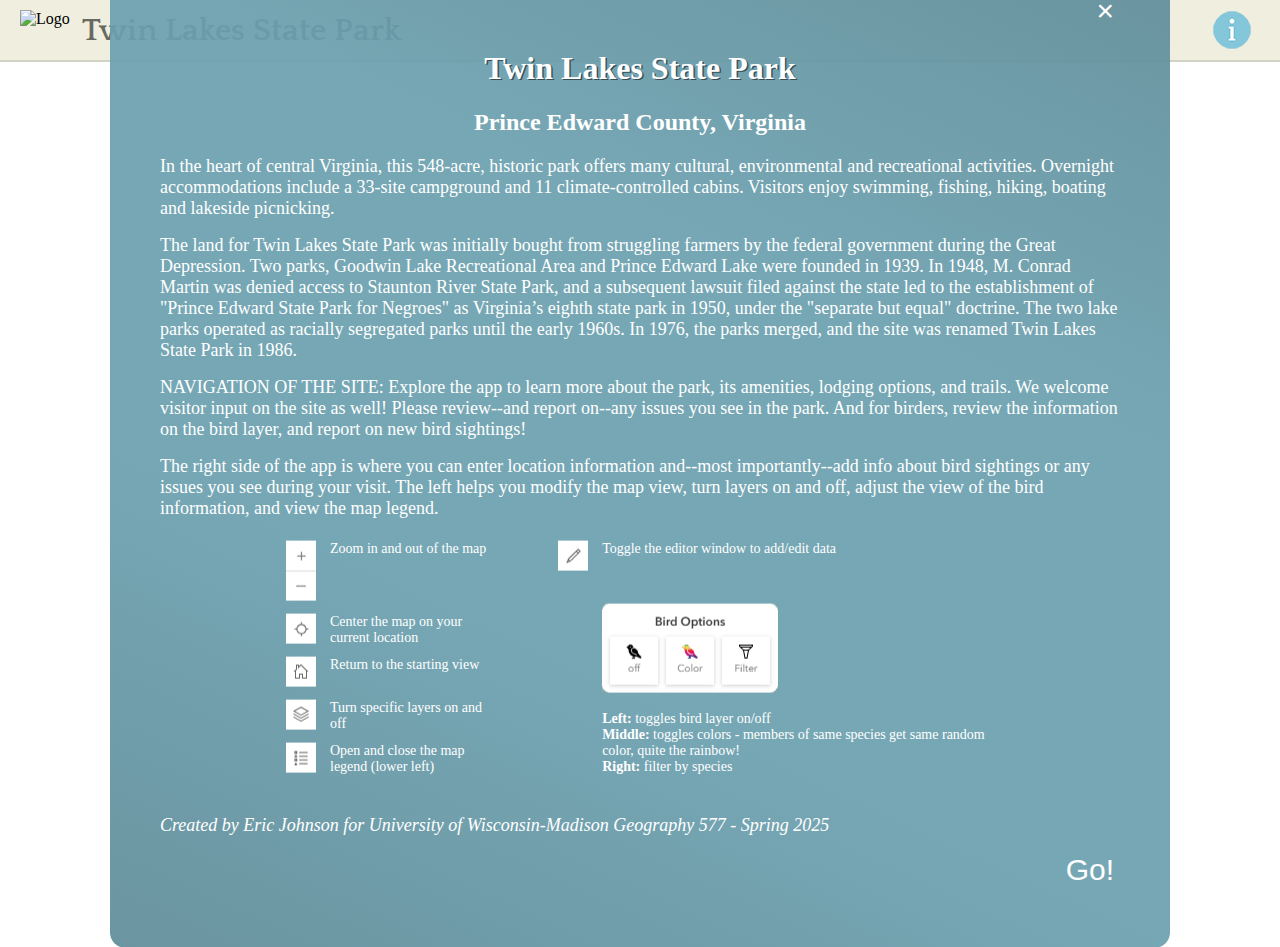
==== commit e5d9654a: "Grand upload" ====
--- a/index.html
+++ b/index.html
@@ -1,27 +1,25 @@
 <!DOCTYPE html>
 <html lang="en">
-  <head>
-    <title>Cryptids of the United States</title>
-    <meta charset="UTF-8" />
-    <meta name="viewport" content="width=device width,initial-scale=1.0">
-    <meta name="description" content="" />
-
-    <!-- adding my stylesheet -->
-    <link rel="stylesheet" href="css/style.css">
-
-    <!-- adding my Google font -->
-    <link rel="preconnect" href="https://fonts.googleapis.com">
-    <link rel="preconnect" href="https://fonts.gstatic.com" crossorigin>
-    <link href="https://fonts.googleapis.com/css2?family=Playfair+Display:ital,wght@0,400..900;1,400..900&display=swap" rel="stylesheet">
-
+ <head>
+  <title>
+   Twin Lakes State Park
+  </title>
+  <meta charset="utf-8"/>
+  <meta content="width=device width,inital-scale=1" name="viewport"/>
+  <meta content="" name="description">
+   <!-- adding my Google font -->
+   <link href="https://fonts.googleapis.com" rel="preconnect"/>
+   <link crossorigin="" href="https://fonts.gstatic.com" rel="preconnect"/>
+   <link href="https://fonts.googleapis.com/css2?family=Roboto:ital,wght@0,100..900;1,100..900&display=swap" rel="stylesheet"/>
+   <link href="https://fonts.googleapis.com/css2?family=Quattrocento:wght@400;700&display=swap" rel="stylesheet">
+   <!-- adding my stylesheet -->
+   <link href="css/style.css" rel="stylesheet"/>
     <!-- Calls for the ArcGIS API's CSS file and JS library. -->
-    <link rel="stylesheet" href="https://js.arcgis.com/4.30/esri/themes/light/main.css">
-    <script src="https://js.arcgis.com/4.30/"></script>
-
-    <!-- Adding the modules needed for a full-screen map app -->
-    <script>  
-      
-      // sets the AMD modules
+    <link href="https://js.arcgis.com/4.30/esri/themes/light/main.css" rel="stylesheet">
+     <script src="https://js.arcgis.com/4.30/">
+     </script>
+     <!-- Adding the modules needed for a full-screen map app -->
+     <script>
       require(["esri/config", 
       "esri/Map", 
       "esri/views/MapView",
@@ -36,1045 +34,1327 @@
       "esri/widgets/Editor",
       "esri/widgets/Legend",
       "esri/core/reactiveUtils",
+      "esri/widgets/LayerList",
+      "esri/form/elements/FieldElement",
+      "esri/form/elements/inputs/TextAreaInput",
+      "esri/popup/support/FieldInfoFormat",
+      "esri/layers/VectorTileLayer",
+      "esri/renderers/SimpleRenderer",
+      "esri/symbols/SimpleLineSymbol",
+      "esri/widgets/Home"
       ], 
-      function(esriConfig, Map, MapView, Basemap, BasemapGallery, Expand, Locate, Search, Graphic, GraphicsLayer, FeatureLayer, Editor, Legend, reactiveUtils) {   
-        let cryptidLayerView;
+      function(esriConfig, Map, MapView, Basemap, BasemapGallery, Expand, Locate, Search, Graphic, GraphicsLayer, FeatureLayer, Editor, Legend, reactiveUtils, LayerList, FieldElement, TextAreaInput, FieldInfoFormat, VectorTileLayer, SimpleRenderer,SimpleLineSymbol,Home) {   
+        let editBirdLayer, editIssuesLayer;
         esriConfig.apiKey = "[base64]";
         // creates the map and assigns initial basemap
+        const vectorTileLayer = new VectorTileLayer({
+          portalItem: {
+            id: "8421c3eb83b84327812b8958fb545813"
+          }
+        });
+
         const map = new Map({
-          basemap: "arcgis/modern-antique" // Basemap layer service 
-        });
-
-        // sets center point (via long and lat) and zoom level
+          basemap: new Basemap({
+            baseLayers: [vectorTileLayer]
+          })
+        });
+
         const view = new MapView({
+          container: "viewDiv",
           map: map,
-          center: [-78.27761257959591, 37.17324020526729], // Longitude, latitude
-          zoom: 15, // Zoom level
-          container: "viewDiv" // Div element
-        });
-
-        // adding the constructor for the graphicslayer
-        const graphicsLayer = new GraphicsLayer();  
-        map.add(graphicsLayer);
-       
+          center: [-78.2726, 37.1732],
+          zoom: 15
+        });
+
+        // Define a unique value renderer and symbols
+        const parklayerRenderer = {
+            type: "simple",
+            symbol: {
+                type: "simple-fill",
+                color: "rgba(129,141,120,0.2)",
+                outline: {
+                    style: "solid",
+                    color: "rgba(129,141,120,0.8)",
+                    width: "3px"
+                }
+            }
+        };
         
-        // creates the search box
-        const searchWidget = new Search({
-          view: view
-        });
-
-
-        // Create an Expand instance for the Search widget and set the content
-        // property to the DOM node
-        const searchExpand = new Expand({
-          view: view,
-          content: searchWidget
-        });
-
-        // Add the expand instance to the ui
-        view.ui.add(searchExpand, "top-right");
-
-
-        // create the locate button
-        const locateBtn = new Locate({
-          view: view
-        });
-
-        // Add the locate widget to the top left corner of the view
-        view.ui.add(locateBtn, {
-          position: "top-right"
-        });
-
-        // Custom Basemap List
-        const customBasemaps = [
-            new Basemap({
-                portalItem: {
-                    id: "f35ef07c9ed24020aadd65c8a65d3754"  // Modern Antique Basemap ID
-                },
-                thumbnailUrl: "https://www.arcgis.com/sharing/rest/content/items/f35ef07c9ed24020aadd65c8a65d3754/info/thumbnail/thumbnail1584383047375.jpeg"
-            }),
-            new Basemap({
-                portalItem: {
-                    id: "67ab7f7c535c4687b6518e6d2343e8a2"  // Ocean Basemap ID
-                },
-                thumbnailUrl: "https://www.arcgis.com/sharing/rest/content/items/67ab7f7c535c4687b6518e6d2343e8a2/info/thumbnail/thumbnail1561651100093.jpeg" // Correct URL for thumbnail
-            }),
-            new Basemap({
-                portalItem: {
-                    id: "826498a48bd0424f9c9315214f2165d4"  // Colored Pencil Basemap ID
-                },
-                thumbnailUrl: "https://www.arcgis.com/sharing/rest/content/items/826498a48bd0424f9c9315214f2165d4/info/thumbnail/thumbnail1580490854424.jpeg"
-            }),
-            new Basemap({
-                portalItem: {
-                    id: "867895a71a1840399476fc717e76bb43"  // Mid-Century Basemap ID
-                },
-                thumbnailUrl: "https://www.arcgis.com/sharing/rest/content/items/867895a71a1840399476fc717e76bb43/info/thumbnail/thumbnail1563382006810.jpeg"
-            }),
-            new Basemap({
-                portalItem: {
-                    id: "75a3ce8990674a5ebd5b9ab66bdab893"  // Newspaper Basemap ID
-                },
-                thumbnailUrl: "https://www.arcgis.com/sharing/rest/content/items/75a3ce8990674a5ebd5b9ab66bdab893/info/thumbnail/thumbnail1563382193586.jpeg"
-            }),
-            new Basemap({
-                portalItem: {
-                    id: "2e8a3ccdfd6d42a995b79812b3b0ebc6"  // Outdoor Basemap ID
-                },
-                thumbnailUrl: "https://www.arcgis.com/sharing/rest/content/items/2e8a3ccdfd6d42a995b79812b3b0ebc6/info/thumbnail/thumbnail1655484449400.png"
-            }),
-            new Basemap({
-                portalItem: {
-                    id: "52bdc7ab7fb044d98add148764eaa30a"  // Imagery(WGS84) Basemap ID
-                },
-                thumbnailUrl: "https://www.arcgis.com/sharing/rest/content/items/52bdc7ab7fb044d98add148764eaa30a/info/thumbnail/thumbnail1576867503263.jpeg"
-            })
-        ];
-
-        // builds basemap gallery using custom basemaps
-        const basemapGallery = new BasemapGallery({
-          view: view,
-          source: customBasemaps
-        });
-
-        // Create an Expand instance for the basemap gallery and set the content
-        // property to the DOM node of the basemap gallery widget
-        const bgExpand = new Expand({
-          view: view,
-          content: basemapGallery
-        });
-
-        // Add the expand instance to the ui
-        view.ui.add(bgExpand, "top-left");
-
+        const parkLayer = new FeatureLayer({
+          // URL to the service
+          url: "https://services.arcgis.com/HRPe58bUyBqyyiCt/arcgis/rest/services/TwinLakes_gdb/FeatureServer/4",
+          renderer: parklayerRenderer,
+          minScale: 300000,
+          maxScale: 200,
+          title: "Park Boundary"
+        });
+
+        const trailslayerRenderer = new SimpleRenderer({
+          symbol: new SimpleLineSymbol({
+            width: 2,
+            color: "#A553B7",
+            join: "round",
+            style: "short-dot"
+          }),
+        });
+
+        const trailLabels = {
+          symbol: {
+            type: "text",
+            color: "#63316d",
+            haloColor: "#FFFFFF",
+            haloSize: "1px",
+            font: {
+              size: 9,
+              weight: "bold"
+            }
+          },
+          labelPlacement: "below-along",  // places label along the trail
+          labelExpressionInfo: {
+            expression: "$feature.Trail_Name"  // change to your field name
+          },
+          repeatLabel: true,              // 👈 Enable label repetition along the line
+          repeatLabelDistance: 200,
+          minScale: 5000
+        };
+
+
+        const trailsLayer = new FeatureLayer({
+          url: "https://services.arcgis.com/HRPe58bUyBqyyiCt/arcgis/rest/services/TwinLakes_gdb/FeatureServer/2",
+          title: "Hiking Trails",
+          renderer: trailslayerRenderer,
+          labelingInfo: [trailLabels],
+          labelsVisible: true,
+          popupEnabled: true,
+          minScale: 10000   
+        });
+
+        //add popup to trails layer 
+        trailsLayer.popupTemplate = {
+            title: "Trail Name: {Trail_Name}",
+            content: [
+              {
+                type: "text",
+                text: "<b>Blaze color:</b> {Blaze}"
+              },
+              /* {
+              type: "media", // ← this is important; the overall type should be "media"
+              mediaInfos: [
+                  {
+                  type: "image", // ← this is the type of media inside the mediaInfos array
+                  caption: "<div style='text-align: center'>{Blaze}</div>",
+                  value: {
+                      sourceURL: "https://img.icons8.com/?size=50&id=j2enLUaK6V7Q&format=png&color={BlazeHex}"
+                  }
+                  }
+              ]
+              }, */
+              {
+                type: "text",
+                text: "<b>Mileage:</b> {expression/mileage} mi"
+              },
+              {
+                type: "text",
+                text: "<b>Usage:</b> {TRAIL_USER} <br><br> <em>H = Hiking<br>B = Biking<br>MB = Mountain Biking<br>E = Equestrian</em>"
+              },
+              {
+                type: "text",
+                text: "<b>Difficulty:</b> {Difficulty}"
+              },
+              {
+                type: "text",
+                text: "<b>Surface:</b> {MainSurfac}"
+              }
+            ],
+            expressionInfos: [
+            {
+              name: "mileage",
+              title: "Mileage",
+              expression: `
+                var miles = $feature.Shape__Length * 0.0005681818;
+                return Round(miles, 1);
+              `
+            }
+          ]
+        };
+
+
+
+
+
+        const lodginglayerRenderer = {
+            type: "unique-value",
+            field: "Type",
+            uniqueValueInfos: [
+                {
+                value: "cabin",
+                label: "Cabin",
+                symbol: {
+                    type: "picture-marker",
+                    url: "images/cabin.svg",
+                    width: "32px",
+                    height: "32px"
+                }
+                },
+                {
+                value: "tent_popup",
+                label: "Camping Area",
+                symbol: {
+                    type: "picture-marker",
+                    url: "images/tent.svg",
+                    width: "32px",
+                    height: "32px"
+                }
+                },
+                {
+                value: "25-ft-rv",
+                label: "25-foot RV",
+                symbol: {
+                    type: "picture-marker",
+                    url: "images/rv25.svg",
+                    width: "32px",
+                    height: "32px"
+                }
+                },
+                {
+                value: "30-ft-rv",
+                label: "30-foot RV",
+                symbol: {
+                    type: "picture-marker",
+                    url: "images/rv30.svg",
+                    width: "32px",
+                    height: "32px"
+                }
+                },
+                {
+                value: "36-ft-rv",
+                label: "36-foot RV",
+                symbol: {
+                    type: "picture-marker",
+                    url: "images/rv36.svg",
+                    width: "32px",
+                    height: "32px"
+                }
+                }
+            ]
+        };
+
+        //const to make the lodging labels
+        const lodgingLabels = {
+          symbol: {
+            type: "text",
+            color: "#603913",
+            haloColor: "#F4EEE3",
+            haloSize: "1px",
+            font: {
+              size: "13px",
+              family: "Roboto",
+              weight: "bold"
+            }
+          },
+          labelPlacement: "above-right",
+          labelExpressionInfo: {
+            expression: "$feature.Label"
+          },
+          minScale: 4000
+        };
         
-        const colorhex = "4D2042";
+
+        const lodgingLayer = new FeatureLayer({
+          url: "https://services.arcgis.com/HRPe58bUyBqyyiCt/arcgis/rest/services/TwinLakes_gdb/FeatureServer/1",
+          renderer: lodginglayerRenderer,
+          title: "Lodging Locations",
+          labelingInfo: [lodgingLabels], // adding the labels
+          popupEnabled: true
+        });
+
+        //add popup to lodging layer 
+        lodgingLayer.popupTemplate = {
+          title: "{Label}",
+          content: [
+            {
+                type: "text",
+                text: "{Description}"
+            },
+            {
+                type: "text",
+                text: "<em>To learn more about renting this particular site, and cabins and camping (tents and RVs) in general, please visit <a href='https://www.dcr.virginia.gov/state-parks/twin-lakes#cabins_camping'>Twin Lakes State Park lodging</a>.</em>"
+            }
+
+          ]
+
+        };
+      
         
         
-        const cryptidsRenderer = {
-          type: "unique-value",
-          legendOptions: {
-            title: "Cryptid Type"
-          },
-          field: "CryptidType",
-          uniqueValueInfos: [{
-            value: "bipedalhumanoid",
-            label: "Two legs",
-            symbol: {
-              type: "picture-marker",
-              url: "https://img.icons8.com/?id=MPUi3OWjGmbY&format=png&color=" + colorhex,
-              width: "30px",
-              height: "30px"
-            }
-          }, {
-            value: "quadruped",
-            label: "Four legs",
-            symbol: {
-              type: "picture-marker",
-              url: "https://img.icons8.com/?size=100&id=81kgi239Cuwa&format=png&color=" + colorhex,
-              width: "30px",
-              height: "30px"
-            }
-          }, {
-            value: "wings",
-            label: "Wings",
-            symbol: {
-              type: "picture-marker",
-              url: "https://img.icons8.com/?size=100&id=xjR5QLocktta&format=png&color=" + colorhex,
-              width: "30px",
-              height: "30px"
-            }
-          }, {
-            value: "fins",
-            label: "Fins",
-            symbol: {
-              type: "picture-marker",
-              url: "https://img.icons8.com/?size=100&id=118573&format=png&color=" + colorhex,
-              width: "30px",
-              height: "30px"
-            }
-          }, {
-            value: "othertype",
-            label: "Other",
-            symbol: {
-              type: "picture-marker",
-              url: "https://img.icons8.com/?size=100&id=51Tr6obvkPgA&format=png&color=" + colorhex,
-              width: "30px",
-              height: "30px"
-            }
-          }]
+        const amenitieslayerRenderer = {
+            type: "unique-value",
+            field: "Type",
+            uniqueValueInfos: [
+                {
+                value: "bath_house",
+                label: "Bath House",
+                symbol: {
+                    type: "picture-marker",
+                    url: "images/bathhouse.svg",
+                    width: "32px",
+                    height: "32px"
+                }
+                },
+                {
+                value: "boat_ramp",
+                label: "Boat Ramp",
+                symbol: {
+                    type: "picture-marker",
+                    url: "images/boatramp.svg",
+                    width: "32px",
+                    height: "32px"
+                }
+                },
+                {
+                value: "boat_rental",
+                label: "Boat Rental",
+                symbol: {
+                    type: "picture-marker",
+                    url: "images/boatrental.svg",
+                    width: "32px",
+                    height: "32px"
+                }
+                },
+                {
+                value: "conference_center",
+                label: "Conference Center",
+                symbol: {
+                    type: "picture-marker",
+                    url: "images/conferencecenter.svg",
+                    width: "32px",
+                    height: "32px"
+                }
+                },
+                {
+                value: "contact_station",
+                label: "Contact Station",
+                symbol: {
+                    type: "picture-marker",
+                    url: "images/contactstation.svg",
+                    width: "32px",
+                    height: "32px"
+                }
+                },
+                {
+                value: "dumping_station",
+                label: "Dumping Station",
+                symbol: {
+                    type: "picture-marker",
+                    url: "images/dumpingstation.svg",
+                    width: "32px",
+                    height: "32px"
+                }
+                },
+                {
+                value: "firewood",
+                label: "Firewood",
+                symbol: {
+                    type: "picture-marker",
+                    url: "images/firewood.svg",
+                    width: "32px",
+                    height: "32px"
+                }
+                },
+                {
+                value: "fishing_pier",
+                label: "Fishing Pier",
+                symbol: {
+                    type: "picture-marker",
+                    url: "images/fishingpier.svg",
+                    width: "32px",
+                    height: "32px"
+                }
+                },
+                {
+                value: "gazebo",
+                label: "Gazebo",
+                symbol: {
+                    type: "picture-marker",
+                    url: "images/gazebo.svg",
+                    width: "32px",
+                    height: "32px"
+                }
+                },
+                {
+                value: "gifts_shopping",
+                label: "Gifts/Shopping",
+                symbol: {
+                    type: "picture-marker",
+                    url: "images/giftsshopping.svg",
+                    width: "32px",
+                    height: "32px"
+                }
+                },
+                {
+                value: "park_office",
+                label: "Park Office",
+                symbol: {
+                    type: "picture-marker",
+                    url: "images/contactstation.svg",
+                    width: "32px",
+                    height: "32px"
+                }
+                },
+                {
+                value: "parking",
+                label: "Parking",
+                symbol: {
+                    type: "picture-marker",
+                    url: "images/parking.svg",
+                    width: "32px",
+                    height: "32px"
+                }
+                },
+                {
+                value: "picnic_shelter",
+                label: "Picnic Shelter",
+                symbol: {
+                    type: "picture-marker",
+                    url: "images/picnicshelter.svg",
+                    width: "32px",
+                    height: "32px"
+                }
+                },
+                {
+                value: "playground",
+                label: "Playground",
+                symbol: {
+                    type: "picture-marker",
+                    url: "images/playground.svg",
+                    width: "32px",
+                    height: "32px"
+                }
+                },
+                {
+                value: "restroom",
+                label: "Restrooms",
+                symbol: {
+                    type: "picture-marker",
+                    url: "images/restroom.svg",
+                    width: "32px",
+                    height: "32px"
+                }
+                },
+                {
+                value: "swim_complex",
+                label: "Snack Bar",
+                symbol: {
+                    type: "picture-marker",
+                    url: "images/snackbar.svg",
+                    width: "32px",
+                    height: "32px"
+                }
+                },
+                {
+                value: "swimming",
+                label: "Swimming",
+                symbol: {
+                    type: "picture-marker",
+                    url: "images/swimming.svg",
+                    width: "32px",
+                    height: "32px"
+                }
+                },
+                {
+                value: "trash_recycling",
+                label: "Trash/Recycling",
+                symbol: {
+                    type: "picture-marker",
+                    url: "images/trashrecycling.svg",
+                    width: "32px",
+                    height: "32px"
+                }
+                },
+                {
+                value: "vending_drink",
+                label: "Vending/Drink",
+                symbol: {
+                    type: "picture-marker",
+                    url: "images/vendingdrink.svg",
+                    width: "32px",
+                    height: "32px"
+                }
+                }
+            ]
         };
 
-        
-        //const to make the cryptid labels
-        const cryptidLabels = {
+        //const to make the amenities labels
+        const amenitiesLabels = {
           symbol: {
             type: "text",
-            color: "#4D2042",
+            color: "#636d5d",
             haloColor: "#F4EEE3",
             haloSize: "1px",
             font: {
               size: "11px",
-              family: "Playfair Display",
-              weight: "normal",
-              style: "italic"
+              family: "Roboto",
+              weight: "bold"
             }
           },
           labelPlacement: "below-center",
           labelExpressionInfo: {
-            expression: "$feature.CryptidName"
-          }
+            expression: "$feature.Label"
+          },
+          minScale: 4000
         };
         
-        const clusterConfig = {
-          type: "cluster",
-          clusterRadius: "100px",
-          popupTemplate: {
-            title: "Cluster summary",
-            content: "This cluster represents {cluster_count} cryptids.",
-            fieldInfos: [
+        const amenitiesLayer = new FeatureLayer({
+          url: "https://services.arcgis.com/HRPe58bUyBqyyiCt/arcgis/rest/services/TwinLakes_gdb/FeatureServer/0",
+          renderer: amenitieslayerRenderer,
+          title: "Park Amenities",
+          popupEnabled: true,
+          labelingInfo: [amenitiesLabels] // adding the labels
+        });
+
+
+
+
+        function hashStringToColor(str) {
+            let hash = 0;
+            for (let i = 0; i < str.length; i++) {
+                hash = str.charCodeAt(i) + ((hash << 5) - hash);
+            }
+            let color = (hash & 0x00FFFFFF).toString(16).toUpperCase();
+            return "000000".substring(0, 6 - color.length) + color;
+        };
+        
+        
+        const birdnotesTextarea = new FieldElement({
+            fieldName: "OBSER_NOTES",
+            label: "Additional Notes",
+            description: "Add some additional notes",
+            input: {
+                type: "text-area"
+            }
+        });
+        
+        // Define a simple renderer and symbol
+        const birdslayerRenderer = {
+          type: "simple",
+          symbol: {
+            type: "picture-marker",
+            url: "	https://img.icons8.com/?size=100&id=upaGktG4ajuo&format=png&color=000000",
+            width: "16px",
+            height: "16px"
+          }
+        }
+        
+        const birdsLayer = new FeatureLayer({
+          url: "https://services.arcgis.com/HRPe58bUyBqyyiCt/arcgis/rest/services/birdobsv/FeatureServer",
+          renderer: birdslayerRenderer,
+          title: "Bird Sightings",
+          definitionExpression: "1=1", // optional, just a placeholder if needed
+          // 👇 This sets the template name that appears in the editor
+          featureReduction: null,
+          popupEnabled: true,
+          outFields: ["*"],
+          // 👇 Here's the key part!
+          editingEnabled: true,
+          preferredTimeZone: "America/New_York",
+          templates: [{
+            name: "Add bird sighting", // This is the custom label that replaces "New Feature"
+            description: "Add a new bird sighting",
+            prototype: {
+              attributes: {}
+            }
+          }]
+        });
+
+        //add popup to birds layer 
+        birdsLayer.popupTemplate = {
+          title: "{BIRD_NAME}",
+          content: [
+            {
+              type: "text",
+              text: "<b>Date Observed:</b> {DATE_OBSER_NEW}"
+            },
+            {
+                type: "text",
+                text: "<b>Time Observed:</b> {TIME_OBSER_NEW}"
+            },
+            {
+                type: "text",
+                text: "<b>Observation Notes:</b> {OBSER_NOTES}"
+            },
+            {
+                type: "text",
+                text: "<b>Observer:</b> {OBSERVER_NAME}"
+            }
+          ]
+        };
+
+
+        const issuenotesTextarea = new FieldElement({
+            fieldName: "issuenotes",
+            label: "Additional Notes",
+            description: "Add some additional notes",
+            input: {
+                type: "text-area"
+            }
+        });
+        
+        const issuesRenderer = {
+            type: "unique-value",
+            field: "issuetype",
+            uniqueValueInfos: [
+                {
+                value: "trailblock",
+                label: "Trail Blockage",
+                symbol: {
+                    type: "picture-marker",
+                    url: "images/blockedpath.png",
+                    width: "22px",
+                    height: "22px"
+                }
+                },
+                {
+                value: "litter",
+                label: "Litter",
+                symbol: {
+                    type: "picture-marker",
+                    url: "images/litter.png",
+                    width: "22px",
+                    height: "22px"
+                }
+                },
+                {
+                value: "animalinsect",
+                label: "Animal or Insect",
+                symbol: {
+                    type: "picture-marker",
+                    url: "images/animalinsect.png",
+                    width: "22px",
+                    height: "22px"
+                }
+                }
+            ]
+        };
+        
+
+        const issuesLayer = new FeatureLayer({
+            url: "https://services.arcgis.com/HRPe58bUyBqyyiCt/arcgis/rest/services/TwinLakes_gdb/FeatureServer/6",
+            renderer: issuesRenderer,
+            title: "Park Issues",
+            popupEnabled: true,
+            outFields: ["*"],
+            editingEnabled: true,
+            templates: [
+                {
+                name: "Report trail blockage",
+                description: "Report a blocked or impassable trail",
+                prototype: {
+                    attributes: {
+                    issuetype: "trailblock"
+                    }
+                }
+                },
+                {
+                name: "Report litter",
+                description: "Report trash or litter in the park",
+                prototype: {
+                    attributes: {
+                    issuetype: "litter"
+                    }
+                }
+                },
+                {
+                name: "Report animal or insect",
+                description: "Report an animal or insect encounter or concern",
+                prototype: {
+                    attributes: {
+                    issuetype: "animalinsect"
+                    }
+                }
+                }
+            ]
+            });
+
+            //add popup to issues layer 
+            issuesLayer.popupTemplate = {
+            title: "{issuetype}",
+            content: [
               {
-                fieldName: "cluster_count",
-                format: {
-                  places: 0,
-                  digitSeparator: true
-                }
+                type: "text",
+                text: "<b>Issue Notes:</b> {issuenotes}"
+              },
+              {
+                type: "text",
+                text: "<b>Issue reported by:</b> {issuereporter}"
               }
             ]
-          },
-          clusterMinSize: "24px",
-          clusterMaxSize: "60px",
-
-          symbol: {
-            type: "simple-marker",
-            style: "circle",
-            color: "#b7a5b3",
-            outline: {
-              color: "rgba(77, 32, 66, 0.5)",
-              width: 6
-            }
-          },
-
-          labelingInfo: [
-            {
-              deconflictionStrategy: "none",
-              labelExpressionInfo: {
-                expression: "Text($feature.cluster_count, '#,###')"
-              },
-              symbol: {
-                type: "text",
-                color: "#4D2042",
-                font: {
-                  weight: "bold",
-                  family: "Playfair Display",
-                  size: "14px"
-                }
-              },
-              labelPlacement: "center-center"
-            }
-          ]
-        };
-
-        //adding the const for the feature layer
-        const cryptidsLayer = new FeatureLayer({
-        url: "https://services.arcgis.com/HRPe58bUyBqyyiCt/arcgis/rest/services/TwinLakes_gdb/FeatureServer/5",
-        
-        renderer: cryptidsRenderer, // calling the icon
-
-        featureReduction: clusterConfig, // adding clustering
-
-        labelingInfo: [cryptidLabels], // adding the labels
-
-        outFields: ["CryptidName"]
-
-        });
-        //add popup to cryptids layer 
-        cryptidsLayer.popupTemplate = {
-          title: "{CryptidName}",
-          content: [
-            {type:"text",
-              text: "<b>Date: {SightingDate}"
-            },
-            {type: "text",
-              text: "<b>Type:</b> {CryptidType}"
-            },
-            {type: "text",
-              text: "<b>Description:</b> {Description}"
-            },
-            {type: "text",
-              text:"<b>Locomotion:</b> {Locomotion}"
-            },
-            {type:"text",
-              text:"<b>Environment:</b> {Environment}"
-            },
-            {type:"text",
-              text: "<b>Spotted by:</b> {RecorderName}"
-            },
-            {type: "attachments"}
-
-          ]
-
-        }
-
-
-        const parkLayer = new FeatureLayer({
-          // URL to the service
-          url: "https://services.arcgis.com/HRPe58bUyBqyyiCt/arcgis/rest/services/TwinLakes_gdb/FeatureServer/4"
-        });
-
-        const lakeLayer = new FeatureLayer({
-          url: "https://services.arcgis.com/HRPe58bUyBqyyiCt/arcgis/rest/services/TwinLakes_gdb/FeatureServer/3"
-        });
-
-        const trailsLayer = new FeatureLayer({
-          url: "https://services.arcgis.com/HRPe58bUyBqyyiCt/arcgis/rest/services/TwinLakes_gdb/FeatureServer/2"
-        });
-
-        const lodgingLayer = new FeatureLayer({
-          url: "https://services.arcgis.com/HRPe58bUyBqyyiCt/arcgis/rest/services/TwinLakes_gdb/FeatureServer/1"
-        });
-      
-        const amenitiesLayer = new FeatureLayer({
-          url: "https://services.arcgis.com/HRPe58bUyBqyyiCt/arcgis/rest/services/TwinLakes_gdb/FeatureServer/0"
-        });
-
-
-
-
+            };
 
         //adding the feature layer to the map
         map.add(parkLayer);
-        map.add(lakeLayer);
         map.add(trailsLayer);
         map.add(lodgingLayer);
-        mapp.add(amenitiesLayer);
-        map.add(cryptidsLayer);
-
-
-        // Set the point layer's LayerInfo
-        const pointInfos = {
-          layer: cryptidsLayer
-        }
-
-
-        // Loop through the webmap's layers and set an edit configuration for each
-        view.map.layers.forEach((layer) => {
-            // Specify a few of the fields to edit within the form
-            editCryptidsLayer = {
-              layer: layer,
-              formTemplate: {
-                elements: [
-                {
+        map.add(amenitiesLayer);
+        map.add(birdsLayer);
+        map.add(issuesLayer);
+
+
+
+        view.when(() => {
+
+        // create the locate button
+        const locateBtn = new Locate({
+          view: view
+        });
+
+        // Add the locate widget to the top left corner of the view
+        view.ui.add(locateBtn, {
+          position: "top-left",
+          index: 1
+        });
+
+        // Add home widget
+        const homeBtn = new Home({
+          view: view
+        });
+
+        // Add the home button to the top left corner of the view
+        view.ui.add(homeBtn, {
+          position: "top-left",
+          index: 2
+        });
+
+
+
+          const editor = new Editor({
+          view: view,
+          layerInfos: [{
+            layer: birdsLayer, // pass in the feature layer,
+            customCreateText: "Add bird sighting",
+            formTemplate:  {
+              elements: [
+                { 
                   type: "field",
-                  fieldName: "CryptidType",
-                  label: "What's its basic body form?"
+                  fieldName: "BIRD_NAME",
+                  label: "Bird Name"
                 },
                 {
                   type: "field",
-                  fieldName: "CryptidName",
-                  label: "Do you know what kind of cryptid it is?"
+                  fieldName: "DATE_OBSER_NEW",
+                  label: "Observation Date"
                 },
                 {
                   type: "field",
-                  fieldName: "Description",
-                  label: "Describe the creature you saw:"
-                },
+                  fieldName: "TIME_OBSER_NEW",
+                  label: "Observation Time"
+                },
+                birdnotesTextarea,
                 {
                   type: "field",
-                  fieldName: "Locomotion",
-                  label: "How was it moving?"
-                },
+                  fieldName: "OBSERVER_NAME",
+                  label: "Observer Name or Initials"
+                }
+              ]
+            },
+            enabled: true, // Default is true, set to false to disable editing functionality.
+            addEnabled: true, // Default is true, set to false to disable the ability to add a new feature.
+            updateEnabled: true, // Default is true, set to false to disable the ability to edit an existing feature.
+            deleteEnabled: true, // Default is true, set to false to disable the ability to delete features.
+            attributeUpdatesEnabled: true, // Default is true, set to false to disable the ability to edit attributes in the update workflow.
+            geometryUpdatesEnabled: true, // Default is true, set to false to disable the ability to edit feature geometries in the update workflow.
+            attachmentsOnCreateEnabled: true, //Default is true, set to false to disable the ability to work with attachments while creating features.
+            attachmentsOnUpdateEnabled: true //Default is true, set to false to disable the ability to work with attachments while updating/deleting features.
+          },
+          {
+            layer: issuesLayer,
+            formTemplate: {
+              elements: [
                 {
                   type: "field",
-                  fieldName: "Environment",
-                  label: "What were its surroundings like?"
-                },
+                  fieldName: "issuetype",
+                  label: "Issue Type"
+                },
+                issuenotesTextarea,
                 {
                   type: "field",
-                  fieldName: "RecorderName",
-                  label: "Your name or initials:"
-                },
-                {
-                  type: "field",
-                  fieldName: "SightingDate",
-                  label: "Date and time seen:"
-                }
-                ]
-              }
-            };
-          
-        });
-
-
-        // Create a custom group to separate the different cryptids.
-        // This function takes a 'grouping' object containing a feature template and feature layer.
-
-        function customGroup(grouping) {
-            let groupHeading = "What basic form is it? Click the icon and add to the map, and then add details.";
-            return groupHeading;
-        }
-
-
-        const editor = new Editor({
+                  fieldName: "issuereporter",
+                  label: "Reporter Name or Initials"
+                }
+              ]
+            },
+            enabled: true,
+            addEnabled: true,
+            updateEnabled: true,
+            deleteEnabled: true,
+            attributeUpdatesEnabled: true,
+            geometryUpdatesEnabled: true,
+            attachmentsOnCreateEnabled: true,
+            attachmentsOnUpdateEnabled: true
+          },
+          {
+            layer: parkLayer,
+            enabled: false
+          },
+          {
+            layer: trailsLayer,
+            enabled: false
+          },
+          {
+            layer: lodgingLayer,
+            enabled: false
+          },
+          {
+            layer: amenitiesLayer,
+            enabled: false
+          }],
+            visibleElements: {
+              settingsMenu: false,
+              createFeatures: false
+            }
+        });
+
+            
+  
+            // Create an Expand instance for the Editor and set the content
+            // property to the DOM node of the Editor widget
+            const editorExpand = new Expand({
+              view: view,
+              content: editor,
+              expanded: true
+            });
+
+            // Add the expand instance to the ui
+            view.ui.add(editorExpand, "top-right");
+
+
+
+            const customExpandBtn = document.createElement("div");
+            customExpandBtn.className = "custom-expand-btn";
+            customExpandBtn.innerHTML = `
+            <calcite-icon icon="layers" scale="s" style="color: #6A6A6A;"></calcite-icon>
+            `;
+            customExpandBtn.title = "Show Map Layers";
+            
+            const layerListContainer = document.createElement("div");
+            layerListContainer.className = "layer-list-wrapper";
+
+            const header = document.createElement("div");
+            header.className = "layer-list-title";
+            header.innerText = "Map Layers";
+
+            const subheader = document.createElement("div");
+            subheader.className = "layer-list-subtitle";
+            subheader.innerText = "Turn layers on and off";
+
+            const layerListDiv = document.createElement("div");
+            layerListContainer.appendChild(header);
+            layerListContainer.appendChild(subheader)
+            layerListContainer.appendChild(layerListDiv);
+
+            // Add the LayerList widget to that inner div
+            const layerList = new LayerList({
             view: view,
-            // Pass in the configurations.
-            layerInfos: [editCryptidsLayer],
-            // Override the default template behavior of the Editor widget
-            supportingWidgetDefaults: {
-                featureTemplates: {
-                groupBy: customGroup
-                }
-            },
-            visibleElements: {
-              settingsMenu: false
-            }
-            }); // End Editor constructor
-
-        // Create an Expand instance for the Editor and set the content
-        // property to the DOM node of the Editor widget
-        const editorExpand = new Expand({
-          view: view,
-          content: editor,
-          expanded: true
-        });
-
-        // Add the expand instance to the ui
-        view.ui.add(editorExpand, "top-right");
-
-        // adding a legend
-        let legend = new Legend({
-          view: view,
-          // styles the legend as a card
-          style: "card"
-        
-        });
-
-
-        // Create an Expand instance for the legend and set the content
-        // property to the DOM node of the legend widget
-        const legendExpand = new Expand({
-          view: view,
-          content: legend
-        });
-
-        // Add the expand instance to the ui
-        view.ui.add(legendExpand, "bottom-left");
-
-        // set an attribute filter on Cryptid Sightings layer view
-        function filterByCryptid(event) {
-          const selectedCryptid = event.target.getAttribute("CryptidName");
-            cryptidLayerView.filter = {
-              where: "CryptidName = '" + selectedCryptid + "'"
-            };
-        }
-
-
-        const cryptidsNodes = document.querySelectorAll(`.cryptid-item`);
-        const cryptidsElement = document.getElementById("cryptids-filter");
-
-        // click event handler for cryptids choices
-        cryptidsElement.addEventListener("click", filterByCryptid);
-
-        // User clicked on cryptid name
-        // set an attribute filter on cryptid layer view
-        // to display the sightings of that cryptid
-        function filterByCryptid(event) {
-          const selectedCryptid = event.target.getAttribute("data-cryptid");
-          cryptidLayerView.filter = {
-            where: "CryptidName = '" + selectedCryptid + "'"
-          };
-        }
-
-        view.whenLayerView(cryptidsLayer).then((layerView) => {
-          // get a reference to the cryptid sightings layerview
-          cryptidLayerView = layerView;
-
-          // set up UI items
-          cryptidsElement.style.visibility = "visible";
-          const cryptidsExpand = new Expand({
-            view: view,
-            content: cryptidsElement,
-            expandIcon: "filter",
-            group: "top-left"
+            container: layerListDiv
+            });
+
+            let isVisible = false;
+            customExpandBtn.addEventListener("click", () => {
+              isVisible = !isVisible;
+              layerListContainer.style.display = isVisible ? "block" : "none";
+
+              // Swap icon inside the button
+              customExpandBtn.innerHTML = `
+                <calcite-icon icon="${isVisible ? 'chevrons-left' : 'layers'}" scale="s" style="color: #6A6A6A;"></calcite-icon>
+              `;
+            });
+
+            view.ui.add(customExpandBtn, "top-left");
+            view.ui.add(layerListContainer, "top-left");
+
+
+            
+            
+
+            // Create the main container
+            const birdToggleContainer = document.createElement("div");
+            birdToggleContainer.className = "custom-container";
+            birdToggleContainer.style.display = "flex";
+            birdToggleContainer.style.flexDirection = "column";
+            birdToggleContainer.style.alignItems = "center";
+            birdToggleContainer.style.marginTop = "2px";
+
+            // Create the label
+            const birdLabel = document.createElement("div");
+            birdLabel.textContent = "Bird Options";
+            birdLabel.style.fontSize = "12px";
+            birdLabel.style.fontWeight = "bold";
+            birdLabel.style.color = "#333";
+            birdLabel.style.marginBottom = "4px";
+
+            // Create a row for the toggle buttons
+            const birdButtonRow = document.createElement("div");
+            birdButtonRow.style.display = "flex";
+            birdButtonRow.style.flexDirection = "row";
+            birdButtonRow.style.gap = "8px";
+
+            // === Visibility Toggle ===
+            const birdVisibilityBtn = document.createElement("div");
+            birdVisibilityBtn.className = "custom-expand-btn-lg";
+            birdVisibilityBtn.style.textAlign = "center";
+            birdVisibilityBtn.style.cursor = "pointer";
+
+            let birdsVisible = true;
+            birdVisibilityBtn.innerHTML = `
+              <div style="display: flex; flex-direction: column; align-items: center;">
+                <img src="https://img.icons8.com/?size=100&id=upaGktG4ajuo&format=png&color=000000" width="16" height="16" alt="Toggle Bird Layer" />
+                <span style="font-size: 10px; color: #6A6A6A;">off</span>
+              </div>
+            `;
+            birdVisibilityBtn.title = "Toggle Bird Sightings";
+
+            birdVisibilityBtn.addEventListener("click", () => {
+            birdsVisible = !birdsVisible;
+            birdsLayer.visible = birdsVisible;
+
+            birdVisibilityBtn.innerHTML = birdsVisible
+              ? `
+                <div style="display: flex; flex-direction: column; align-items: center;">
+                  <img src="https://img.icons8.com/?size=100&id=upaGktG4ajuo&format=png&color=000000" width="16" height="16" alt="Bird Layer On" />
+                  <span style="font-size: 10px; color: #6A6A6A;">off</span>
+                </div>`
+              : `
+                <div style="display: flex; flex-direction: column; align-items: center;">
+                  <img src="https://img.icons8.com/?size=100&id=upaGktG4ajuo&format=png&color=6A6A6A" width="16" height="16" alt="Bird Layer Off" />
+                  <span style="font-size: 10px; color: #6A6A6A;">on</span>
+                </div>`;
+            });
+
+            // === Renderer Toggle ===
+            const rendererToggleBtn = document.createElement("div");
+            rendererToggleBtn.className = "custom-expand-btn-lg";
+            rendererToggleBtn.style.textAlign = "center";
+            rendererToggleBtn.style.cursor = "pointer";
+
+            let useHashedRenderer = false;
+            const defaultBirdRenderer = birdslayerRenderer;
+
+            rendererToggleBtn.innerHTML = `
+              <div style="display: flex; flex-direction: column; align-items: center;">
+                <img src="images/rainbowbird.png" width="16" height="16" alt="Renderer Toggle" />
+                <span style="font-size: 10px; color: #6A6A6A;">Color</span>
+              </div>
+            `;
+            rendererToggleBtn.title = "Each kind it's own color!";
+
+            rendererToggleBtn.addEventListener("click", () => {
+            useHashedRenderer = !useHashedRenderer;
+
+            if (useHashedRenderer) {
+                birdsLayer.queryFeatures({
+                where: "1=1",
+                outFields: ["BIRD_NAME"],
+                returnGeometry: false,
+                returnDistinctValues: true,
+                orderByFields: ["BIRD_NAME"]
+                }).then((result) => {
+                const birdTypes = [...new Set(result.features.map(f => f.attributes.BIRD_NAME).filter(Boolean))];
+
+                const uniqueValueInfos = birdTypes.map(bird => {
+                    const color = hashStringToColor(bird);
+                    return {
+                    value: bird,
+                    label: bird,
+                    symbol: {
+                        type: "picture-marker",
+                        url: `https://img.icons8.com/?size=100&id=upaGktG4ajuo&format=png&color=${color}`,
+                        width: "16px",
+                        height: "16px"
+                    }
+                    };
+                });
+
+                birdsLayer.renderer = {
+                    type: "unique-value",
+                    field: "BIRD_NAME",
+                    uniqueValueInfos: uniqueValueInfos
+                };
+
+                rendererToggleBtn.innerHTML = `
+                  <div style="display: flex; flex-direction: column; align-items: center;">
+                    <img src="https://img.icons8.com/?size=100&id=upaGktG4ajuo&format=png&color=000000" width="16" height="16" alt="Renderer Toggle" />
+                    <span style="font-size: 10px; color: #6A6A6A;">Mono</span>
+                  </div>
+                `;
+                });
+            } else {
+                birdsLayer.renderer = defaultBirdRenderer;
+
+                rendererToggleBtn.innerHTML = `
+                  <div style="display: flex; flex-direction: column; align-items: center;">
+                    <img src="images/rainbowbird.png" width="16" height="16" alt="Renderer Toggle" />
+                    <span style="font-size: 10px; color: #6A6A6A;">Color</span>
+                  </div>
+                `;
+            }
+            });
+
+
+            
+
+            
+
+
+            // === Create a manual trigger button for the filter Expand ===
+            const birdsExpandBtn = document.createElement("div");
+            birdsExpandBtn.className = "custom-expand-btn-lg";
+            birdsExpandBtn.style.textAlign = "center";
+            birdsExpandBtn.style.cursor = "pointer";
+            birdsExpandBtn.innerHTML = `
+              <div style="display: flex; flex-direction: column; align-items: center;">
+                <calcite-icon icon="filter" scale="s"></calcite-icon>
+                <span style="font-size: 10px; color: #6A6A6A;">Filter</span>
+              </div>
+            `;
+            birdsExpandBtn.title = "Filter Birds";
+
+            
+
+
+            const birdsElement = document.getElementById("birds-filter");
+            birdsElement.style.display = "none"; // start hidden
+
+            let birdsFilterVisible = false;
+
+            birdsExpandBtn.addEventListener("click", () => {
+            birdsFilterVisible = !birdsFilterVisible;
+            birdsElement.style.display = birdsFilterVisible ? "block" : "none";
+
+            // Swap icon and label
+            birdsExpandBtn.innerHTML = `
+              <div style="display: flex; flex-direction: column; align-items: center;">
+                <calcite-icon icon="${birdsFilterVisible ? 'chevrons-up' : 'filter'}" scale="s"></calcite-icon>
+                <span style="font-size: 10px; color: #6A6A6A;">Filter</span>
+              </div>
+            `;
+
+            // Clear map filter when panel is closed
+            if (!birdsFilterVisible && editBirdLayer) {
+              editBirdLayer.filter = null;
+            }
           });
 
-          //clear the filters when user closes the expand widget
-          reactiveUtils.when(
-            () => !cryptidsExpand.expanded,
-            () => {
-              cryptidLayerView.filter = null;
-            }
-          );
-          view.ui.add(cryptidsExpand, "top-left");
-        });
-
-      });
-
+
+
+
+
+            // Put everything together
+            birdButtonRow.appendChild(birdVisibilityBtn);
+            birdButtonRow.appendChild(rendererToggleBtn);
+            birdButtonRow.appendChild(birdsExpandBtn);
+            birdToggleContainer.appendChild(birdLabel);
+            birdToggleContainer.appendChild(birdButtonRow);
+
+            view.ui.add(birdToggleContainer, {
+              position: "top-left",
+              index: 4
+            });
+
+
+
+            // set an attribute filter on Bird Sightings layer view
+            function filterByBird(event) {
+              const selectedBird = event.target.getAttribute("BIRD_NAME");
+                editBirdLayer.filter = {
+                  where: "BIRD_NAME = '" + selectedBird + "'"
+                };
+            }
+
+
+            const birdNodes = document.querySelectorAll(`.bird-item`);
+
+            // click event handler for cryptids choices
+            birdsElement.addEventListener("click", filterByBird);
+
+            // User clicked on cryptid name
+            // set an attribute filter on cryptid layer view
+            // to display the sightings of that cryptid
+            function filterByBird(event) {
+              const selectedBird = event.target.getAttribute("data-bird");
+              editBirdLayer.filter = {
+                where: "BIRD_NAME = '" + selectedBird + "'"
+              };
+            }
+
+            view.whenLayerView(birdsLayer).then((layerView) => {
+              // get a reference to the cryptid sightings layerview
+              editBirdLayer = layerView;
+
+              // set up UI items
+              birdsElement.style.visibility = "visible";
+              
+            });
+
+
+            view.on("pointer-move", function (event) {
+                view.hitTest(event).then(function (response) {
+                    const results = response.results;
+
+                    const isHovering = results.some(result =>
+                    result.graphic?.layer === birdsLayer ||
+                    result.graphic?.layer === issuesLayer ||
+                    result.graphic?.layer === trailsLayer ||
+                    result.graphic?.layer === lodgingLayer
+                    );
+
+                    view.container.style.cursor = isHovering ? "pointer" : "default";
+                });
+            });
+
+
+            // adding a legend
+            let legend = new Legend({
+              view: view,
+              // styles the legend as a card
+              style: "card"
+            
+            });
+
+
+            // Create an Expand instance for the legend and set the content
+            // property to the DOM node of the legend widget
+            const legendExpand = new Expand({
+              view: view,
+              content: legend
+            });
+
+            // Add the expand instance to the ui
+            view.ui.add(legendExpand, "bottom-left");
+
+
+            var coordsWidget = document.createElement("div");
+            coordsWidget.id = "coordsWidget";
+            coordsWidget.className = "esri-widget esri-component";
+            coordsWidget.style.padding = "7px 15px 5px";
+
+            view.ui.add(coordsWidget, "bottom-right");
+
+
+            function showCoordinates(pt) {
+              var coords =
+                "Lat/Lon " +
+                pt.latitude.toFixed(3) +
+                " " +
+                pt.longitude.toFixed(3) +
+                " | Scale 1:" +
+                Math.round(view.scale * 1) / 1 +
+                " | Zoom " +
+                view.zoom;
+              coordsWidget.innerHTML = coords;
+            }
+
+            view.watch("stationary", function (isStationary) {
+              showCoordinates(view.center);
+            });
+
+            view.on("pointer-move", function (evt) {
+              showCoordinates(view.toMap({ x: evt.x, y: evt.y }));
+            });
+
+
+          });
+        });
      </script>
-
-    <!-- CSS to make a full-screen map -->
-    <style>
+     <!-- CSS to make a full-screen map -->
+     <!-- <style>
       html,
       body,
       #viewDiv {
         padding: 0;
         margin: 0;
-        height: 100%;
+        height: 95%;
         width: 100%;
-      }
-
-      #cryptids-filter {
-        max-height: 540px;
-        overflow-y: auto;
-        width: 100%;
-        visibility: hidden;
-      }
-
-      .cryptid-item {
-        width: 100%;
-        padding: 12px;
-        text-align: center;
-        vertical-align: baseline;
-        cursor: pointer;
-        height: 40px;
-      }
-
-      .cryptid-item:focus {
-        background-color: dimgrey;
-      }
-
-      .cryptid-item:hover {
-        background-color: dimgrey;
-      }
-
-    </style> 
-  </head>
-  <body>
+      } 
+     </style> -->
+    </link>
+   </link>
+  </meta>
+ </head>
+ <body>
 
     <!-- creates the filter list -->
-    <div id="cryptids-filter" class="esri-widget">
-      <div class="cryptid-item visible-cryptid" data-cryptid="Aberdeen Wildman">Aberdeen Wildman</div>
-      <div class="cryptid-item visible-cryptid" data-cryptid="Abominable Swamp Slob">Abominable Swamp Slob</div>
-      <div class="cryptid-item visible-cryptid" data-cryptid="Abyssal Rainbow Gar">Abyssal Rainbow Gar</div>
-      <div class="cryptid-item visible-cryptid" data-cryptid="Alaskan Giant Polar Bear">Alaskan Giant Polar Bear</div>
-      <div class="cryptid-item visible-cryptid" data-cryptid="Albatwitch">Albatwitch</div>
-      <div class="cryptid-item visible-cryptid" data-cryptid="Alien Bigfoot">Alien Bigfoot</div>
-      <div class="cryptid-item visible-cryptid" data-cryptid="Alien Spores">Alien Spores</div>
-      <div class="cryptid-item visible-cryptid" data-cryptid="Alkali Lake Monster">Alkali Lake Monster</div>
-      <div class="cryptid-item visible-cryptid" data-cryptid="Allegewi">Allegewi</div>
-      <div class="cryptid-item visible-cryptid" data-cryptid="Altamaha-ha">Altamaha-ha</div>
-      <div class="cryptid-item visible-cryptid" data-cryptid="American Hyena">American Hyena</div>
-      <div class="cryptid-item visible-cryptid" data-cryptid="American Lion">American Lion</div>
-      <div class="cryptid-item visible-cryptid" data-cryptid="Appalachian Chupacabra">Appalachian Chupacabra</div>
-      <div class="cryptid-item visible-cryptid" data-cryptid="Argopelter">Argopelter</div>
-      <div class="cryptid-item visible-cryptid" data-cryptid="Arizona Jaguar">Arizona Jaguar</div>
-      <div class="cryptid-item visible-cryptid" data-cryptid="Arkansas Gowrow">Arkansas Gowrow</div>
-      <div class="cryptid-item visible-cryptid" data-cryptid="Arkansas Snipe">Arkansas Snipe</div>
-      <div class="cryptid-item visible-cryptid" data-cryptid="Ashuaps">Ashuaps</div>
-      <div class="cryptid-item visible-cryptid" data-cryptid="Ausso One">Ausso One</div>
-      <div class="cryptid-item visible-cryptid" data-cryptid="Averasboro Gallinipper">Averasboro Gallinipper</div>
-      <div class="cryptid-item visible-cryptid" data-cryptid="Avian">Avian</div>
-      <div class="cryptid-item visible-cryptid" data-cryptid="Axehandle Hound">Axehandle Hound</div>
-      <div class="cryptid-item visible-cryptid" data-cryptid="Ball-Tailed Cat">Ball-Tailed Cat</div>
-      <div class="cryptid-item visible-cryptid" data-cryptid="Baraboo Platypus">Baraboo Platypus</div>
-      <div class="cryptid-item visible-cryptid" data-cryptid="Barnacle Tree">Barnacle Tree</div>
-      <div class="cryptid-item visible-cryptid" data-cryptid="Basilosaurus">Basilosaurus</div>
-      <div class="cryptid-item visible-cryptid" data-cryptid="Bassigator">Bassigator</div>
-      <div class="cryptid-item visible-cryptid" data-cryptid="Batsquatch">Batsquatch</div>
-      <div class="cryptid-item visible-cryptid" data-cryptid="Beaman">Beaman</div>
-      <div class="cryptid-item visible-cryptid" data-cryptid="Bear Dogs">Bear Dogs</div>
-      <div class="cryptid-item visible-cryptid" data-cryptid="Bear King of Marble Falls">Bear King of Marble Falls</div>
-      <div class="cryptid-item visible-cryptid" data-cryptid="Bear Lake Monster">Bear Lake Monster</div>
-      <div class="cryptid-item visible-cryptid" data-cryptid="Beast of Bears">Beast of Bears</div>
-      <div class="cryptid-item visible-cryptid" data-cryptid="Beast of Busco">Beast of Busco</div>
-      <div class="cryptid-item visible-cryptid" data-cryptid="Beast of Gumhill">Beast of Gumhill</div>
-      <div class="cryptid-item visible-cryptid" data-cryptid="Beast of the Land Between the Lakes">Beast of the Land Between the Lakes</div>
-      <div class="cryptid-item visible-cryptid" data-cryptid="Beasts of Sherman">Beasts of Sherman</div>
-      <div class="cryptid-item visible-cryptid" data-cryptid="Beaver Run Snow Gator">Beaver Run Snow Gator</div>
-      <div class="cryptid-item visible-cryptid" data-cryptid="Bermuda Beast">Bermuda Beast</div>
-      <div class="cryptid-item visible-cryptid" data-cryptid="Bermuda Blob">Bermuda Blob</div>
-      <div class="cryptid-item visible-cryptid" data-cryptid="Bessie">Bessie</div>
-      <div class="cryptid-item visible-cryptid" data-cryptid="Big Bird">Big Bird</div>
-      <div class="cryptid-item visible-cryptid" data-cryptid="Bigfoot">Bigfoot</div>
-      <div class="cryptid-item visible-cryptid" data-cryptid="Billdad">Billdad</div>
-      <div class="cryptid-item visible-cryptid" data-cryptid="Black Eyed Children">Black Eyed Children</div>
-      <div class="cryptid-item visible-cryptid" data-cryptid="Blue Headed Black Bear">Blue Headed Black Bear</div>
-      <div class="cryptid-item visible-cryptid" data-cryptid="Boat hound">Boat hound</div>
-      <div class="cryptid-item visible-cryptid" data-cryptid="Bobo">Bobo</div>
-      <div class="cryptid-item visible-cryptid" data-cryptid="Bogeyman">Bogeyman</div>
-      <div class="cryptid-item visible-cryptid" data-cryptid="Boggy Creek Monster">Boggy Creek Monster</div>
-      <div class="cryptid-item visible-cryptid" data-cryptid="Boqs">Boqs</div>
-      <div class="cryptid-item visible-cryptid" data-cryptid="Boston Bahumagosh">Boston Bahumagosh</div>
-      <div class="cryptid-item visible-cryptid" data-cryptid="Boston Lemur">Boston Lemur</div>
-      <div class="cryptid-item visible-cryptid" data-cryptid="British Columbia's Giant Raven">British Columbia's Giant Raven</div>
-      <div class="cryptid-item visible-cryptid" data-cryptid="Bunnyman">Bunnyman</div>
-      <div class="cryptid-item visible-cryptid" data-cryptid="Butler Gargoyle">Butler Gargoyle</div>
-      <div class="cryptid-item visible-cryptid" data-cryptid="Butterfly People">Butterfly People</div>
-      <div class="cryptid-item visible-cryptid" data-cryptid="Cactus Cat">Cactus Cat</div>
-      <div class="cryptid-item visible-cryptid" data-cryptid="Cadborosaurus">Cadborosaurus</div>
-      <div class="cryptid-item visible-cryptid" data-cryptid="Cameron Lake Monster">Cameron Lake Monster</div>
-      <div class="cryptid-item visible-cryptid" data-cryptid="Canadian and Cuban Albino Shark">Canadian and Cuban Albino Shark</div>
-      <div class="cryptid-item visible-cryptid" data-cryptid="Canadian Chupacabra">Canadian Chupacabra</div>
-      <div class="cryptid-item visible-cryptid" data-cryptid="Cape Sable Serpent">Cape Sable Serpent</div>
-      <div class="cryptid-item visible-cryptid" data-cryptid="Carmel Area Creature">Carmel Area Creature</div>
-      <div class="cryptid-item visible-cryptid" data-cryptid="Cassie">Cassie</div>
-      <div class="cryptid-item visible-cryptid" data-cryptid="Celofay">Celofay</div>
-      <div class="cryptid-item visible-cryptid" data-cryptid="Central American Whintosser">Central American Whintosser</div>
-      <div class="cryptid-item visible-cryptid" data-cryptid="Champ">Champ</div>
-      <div class="cryptid-item visible-cryptid" data-cryptid="Charles Mill Lake Monster">Charles Mill Lake Monster</div>
-      <div class="cryptid-item visible-cryptid" data-cryptid="Chessie">Chessie</div>
-      <div class="cryptid-item visible-cryptid" data-cryptid="Chiye-Tanka">Chiye-Tanka</div>
-      <div class="cryptid-item visible-cryptid" data-cryptid="Chupacabra">Chupacabra</div>
-      <div class="cryptid-item visible-cryptid" data-cryptid="Cole Hollow Road Monster">Cole Hollow Road Monster</div>
-      <div class="cryptid-item visible-cryptid" data-cryptid="Colossal Claude">Colossal Claude</div>
-      <div class="cryptid-item visible-cryptid" data-cryptid="Columbia River Sand Squink">Columbia River Sand Squink</div>
-      <div class="cryptid-item visible-cryptid" data-cryptid="Come-at-a-Body">Come-at-a-Body</div>
-      <div class="cryptid-item visible-cryptid" data-cryptid="Cooncat">Cooncat</div>
-      <div class="cryptid-item visible-cryptid" data-cryptid="Coonigator">Coonigator</div>
-      <div class="cryptid-item visible-cryptid" data-cryptid="Cosmic Tree">Cosmic Tree</div>
-      <div class="cryptid-item visible-cryptid" data-cryptid="Crawfordsville Monster">Crawfordsville Monster</div>
-      <div class="cryptid-item visible-cryptid" data-cryptid="Crazy Critter of Bald Mountain">Crazy Critter of Bald Mountain</div>
-      <div class="cryptid-item visible-cryptid" data-cryptid="Creatures of the Deep Sea">Creatures of the Deep Sea</div>
-      <div class="cryptid-item visible-cryptid" data-cryptid="Cressie">Cressie</div>
-      <div class="cryptid-item visible-cryptid" data-cryptid="Crocodingo">Crocodingo</div>
-      <div class="cryptid-item visible-cryptid" data-cryptid="Crocotta">Crocotta</div>
-      <div class="cryptid-item visible-cryptid" data-cryptid="Cuba">Cuba</div>
-      <div class="cryptid-item visible-cryptid" data-cryptid="Cumberland Dragon">Cumberland Dragon</div>
-      <div class="cryptid-item visible-cryptid" data-cryptid="Dayton Area Phantom Panthers">Dayton Area Phantom Panthers</div>
-      <div class="cryptid-item visible-cryptid" data-cryptid="Deer Man">Deer Man</div>
-      <div class="cryptid-item visible-cryptid" data-cryptid="Deer Women">Deer Women</div>
-      <div class="cryptid-item visible-cryptid" data-cryptid="Deridder Roadkill">Deridder Roadkill</div>
-      <div class="cryptid-item visible-cryptid" data-cryptid="Devil monkey">Devil monkey</div>
-      <div class="cryptid-item visible-cryptid" data-cryptid="Devil Monkeys">Devil Monkeys</div>
-      <div class="cryptid-item visible-cryptid" data-cryptid="Devil's Lake Monster">Devil's Lake Monster</div>
-      <div class="cryptid-item visible-cryptid" data-cryptid="Dewayo">Dewayo</div>
-      <div class="cryptid-item visible-cryptid" data-cryptid="Dingbat">Dingbat</div>
-      <div class="cryptid-item visible-cryptid" data-cryptid="Dingbelle">Dingbelle</div>
-      <div class="cryptid-item visible-cryptid" data-cryptid="Dingmaul">Dingmaul</div>
-      <div class="cryptid-item visible-cryptid" data-cryptid="Diplocaulus">Diplocaulus</div>
-      <div class="cryptid-item visible-cryptid" data-cryptid="Dire Wolf">Dire Wolf</div>
-      <div class="cryptid-item visible-cryptid" data-cryptid="Doc Benton">Doc Benton</div>
-      <div class="cryptid-item visible-cryptid" data-cryptid="Dogigator">Dogigator</div>
-      <div class="cryptid-item visible-cryptid" data-cryptid="Domenech's Pseudo-goat">Domenech's Pseudo-goat</div>
-      <div class="cryptid-item visible-cryptid" data-cryptid="Donkey Lady of San Antonio">Donkey Lady of San Antonio</div>
-      <div class="cryptid-item visible-cryptid" data-cryptid="Doppelgänger">Doppelgänger</div>
-      <div class="cryptid-item visible-cryptid" data-cryptid="Dover Demon">Dover Demon</div>
-      <div class="cryptid-item visible-cryptid" data-cryptid="Dragon">Dragon</div>
-      <div class="cryptid-item visible-cryptid" data-cryptid="Dublin Lake Monster">Dublin Lake Monster</div>
-      <div class="cryptid-item visible-cryptid" data-cryptid="Duck-Footed Dum-Dum">Duck-Footed Dum-Dum</div>
-      <div class="cryptid-item visible-cryptid" data-cryptid="Dundas Island Blackfly">Dundas Island Blackfly</div>
-      <div class="cryptid-item visible-cryptid" data-cryptid="Dungavenhooter">Dungavenhooter</div>
-      <div class="cryptid-item visible-cryptid" data-cryptid="Eastern Cougar">Eastern Cougar</div>
-      <div class="cryptid-item visible-cryptid" data-cryptid="El Yunque Chupacabra">El Yunque Chupacabra</div>
-      <div class="cryptid-item visible-cryptid" data-cryptid="Elmendorf Beast">Elmendorf Beast</div>
-      <div class="cryptid-item visible-cryptid" data-cryptid="Enfield Horror">Enfield Horror</div>
-      <div class="cryptid-item visible-cryptid" data-cryptid="Fifolet">Fifolet</div>
-      <div class="cryptid-item visible-cryptid" data-cryptid="Fiji Mermaid">Fiji Mermaid</div>
-      <div class="cryptid-item visible-cryptid" data-cryptid="Flathead Lake Monster">Flathead Lake Monster</div>
-      <div class="cryptid-item visible-cryptid" data-cryptid="Flatwoods Monster">Flatwoods Monster</div>
-      <div class="cryptid-item visible-cryptid" data-cryptid="Floridian Marine Reptiles">Floridian Marine Reptiles</div>
-      <div class="cryptid-item visible-cryptid" data-cryptid="Flying Head">Flying Head</div>
-      <div class="cryptid-item visible-cryptid" data-cryptid="Flying Rays">Flying Rays</div>
-      <div class="cryptid-item visible-cryptid" data-cryptid="Folly Beach Monster">Folly Beach Monster</div>
-      <div class="cryptid-item visible-cryptid" data-cryptid="Frank Shaw's Gargoyle">Frank Shaw's Gargoyle</div>
-      <div class="cryptid-item visible-cryptid" data-cryptid="Freshwater Monkey">Freshwater Monkey</div>
-      <div class="cryptid-item visible-cryptid" data-cryptid="Fresno Nightcrawler">Fresno Nightcrawler</div>
-      <div class="cryptid-item visible-cryptid" data-cryptid="Fsti Capcaki">Fsti Capcaki</div>
-      <div class="cryptid-item visible-cryptid" data-cryptid="Funeral Mountain Terrashot">Funeral Mountain Terrashot</div>
-      <div class="cryptid-item visible-cryptid" data-cryptid="Fur-Bearing Trout">Fur-Bearing Trout</div>
-      <div class="cryptid-item visible-cryptid" data-cryptid="Garson Invaders">Garson Invaders</div>
-      <div class="cryptid-item visible-cryptid" data-cryptid="Gator Man">Gator Man</div>
-      <div class="cryptid-item visible-cryptid" data-cryptid="Gee-Gee Bird">Gee-Gee Bird</div>
-      <div class="cryptid-item visible-cryptid" data-cryptid="Genoskwa">Genoskwa</div>
-      <div class="cryptid-item visible-cryptid" data-cryptid="Gensou Hyouhon Hakubutsukan">Gensou Hyouhon Hakubutsukan</div>
-      <div class="cryptid-item visible-cryptid" data-cryptid="Georgia Raptor">Georgia Raptor</div>
-      <div class="cryptid-item visible-cryptid" data-cryptid="Ghost Camel">Ghost Camel</div>
-      <div class="cryptid-item visible-cryptid" data-cryptid="Ghost Deer">Ghost Deer</div>
-      <div class="cryptid-item visible-cryptid" data-cryptid="Ghoul">Ghoul</div>
-      <div class="cryptid-item visible-cryptid" data-cryptid="Giant Catfish">Giant Catfish</div>
-      <div class="cryptid-item visible-cryptid" data-cryptid="Giant Grasshoppers">Giant Grasshoppers</div>
-      <div class="cryptid-item visible-cryptid" data-cryptid="Giant Rat">Giant Rat</div>
-      <div class="cryptid-item visible-cryptid" data-cryptid="Giant Space Brains of Palos Verdes">Giant Space Brains of Palos Verdes</div>
-      <div class="cryptid-item visible-cryptid" data-cryptid="Giddy fish">Giddy fish</div>
-      <div class="cryptid-item visible-cryptid" data-cryptid="Gigantopithecus">Gigantopithecus</div>
-      <div class="cryptid-item visible-cryptid" data-cryptid="Glacier Island Carcass">Glacier Island Carcass</div>
-      <div class="cryptid-item visible-cryptid" data-cryptid="Glawackus">Glawackus</div>
-      <div class="cryptid-item visible-cryptid" data-cryptid="Gloucester Sea Serpent">Gloucester Sea Serpent</div>
-      <div class="cryptid-item visible-cryptid" data-cryptid="Glyptodon">Glyptodon</div>
-      <div class="cryptid-item visible-cryptid" data-cryptid="Goatman">Goatman</div>
-      <div class="cryptid-item visible-cryptid" data-cryptid="Godaphro">Godaphro</div>
-      <div class="cryptid-item visible-cryptid" data-cryptid="Goofang">Goofang</div>
-      <div class="cryptid-item visible-cryptid" data-cryptid="Grafton Monster">Grafton Monster</div>
-      <div class="cryptid-item visible-cryptid" data-cryptid="Grassman">Grassman</div>
-      <div class="cryptid-item visible-cryptid" data-cryptid="Great Auk">Great Auk</div>
-      <div class="cryptid-item visible-cryptid" data-cryptid="Griggstown Cow">Griggstown Cow</div>
-      <div class="cryptid-item visible-cryptid" data-cryptid="Grunch Road Monster">Grunch Road Monster</div>
-      <div class="cryptid-item visible-cryptid" data-cryptid="Guam Marine Salamander">Guam Marine Salamander</div>
-      <div class="cryptid-item visible-cryptid" data-cryptid="Gugwe">Gugwe</div>
-      <div class="cryptid-item visible-cryptid" data-cryptid="Gumberoo">Gumberoo</div>
-      <div class="cryptid-item visible-cryptid" data-cryptid="Guyascutus">Guyascutus</div>
-      <div class="cryptid-item visible-cryptid" data-cryptid="Hamlet">Hamlet</div>
-      <div class="cryptid-item visible-cryptid" data-cryptid="Hangdown">Hangdown</div>
-      <div class="cryptid-item visible-cryptid" data-cryptid="Hat Man">Hat Man</div>
-      <div class="cryptid-item visible-cryptid" data-cryptid="Hawaiian Monk Seal">Hawaiian Monk Seal</div>
-      <div class="cryptid-item visible-cryptid" data-cryptid="Hellhounds">Hellhounds</div>
-      <div class="cryptid-item visible-cryptid" data-cryptid="Henderson Island Monster">Henderson Island Monster</div>
-      <div class="cryptid-item visible-cryptid" data-cryptid="Hidebehind">Hidebehind</div>
-      <div class="cryptid-item visible-cryptid" data-cryptid="High-Finned Sperm Whale">High-Finned Sperm Whale</div>
-      <div class="cryptid-item visible-cryptid" data-cryptid="Hodag">Hodag</div>
-      <div class="cryptid-item visible-cryptid" data-cryptid="Hogzilla">Hogzilla</div>
-      <div class="cryptid-item visible-cryptid" data-cryptid="Honey Island Swamp Monster">Honey Island Swamp Monster</div>
-      <div class="cryptid-item visible-cryptid" data-cryptid="Hoop Snake">Hoop Snake</div>
-      <div class="cryptid-item visible-cryptid" data-cryptid="Hopkinsville Goblins">Hopkinsville Goblins</div>
-      <div class="cryptid-item visible-cryptid" data-cryptid="Hudson River Monster">Hudson River Monster</div>
-      <div class="cryptid-item visible-cryptid" data-cryptid="Hugag">Hugag</div>
-      <div class="cryptid-item visible-cryptid" data-cryptid="Humility">Humility</div>
-      <div class="cryptid-item visible-cryptid" data-cryptid="Hvcko Capko">Hvcko Capko</div>
-      <div class="cryptid-item visible-cryptid" data-cryptid="Hyampom Hog Bear">Hyampom Hog Bear</div>
-      <div class="cryptid-item visible-cryptid" data-cryptid="Hydrarchos">Hydrarchos</div>
-      <div class="cryptid-item visible-cryptid" data-cryptid="Igopogo">Igopogo</div>
-      <div class="cryptid-item visible-cryptid" data-cryptid="Iliamna Lake Monster">Iliamna Lake Monster</div>
-      <div class="cryptid-item visible-cryptid" data-cryptid="Indrid Cold">Indrid Cold</div>
-      <div class="cryptid-item visible-cryptid" data-cryptid="Iowa Dragons">Iowa Dragons</div>
-      <div class="cryptid-item visible-cryptid" data-cryptid="Jackalope">Jackalope</div>
-      <div class="cryptid-item visible-cryptid" data-cryptid="Jacko">Jacko</div>
-      <div class="cryptid-item visible-cryptid" data-cryptid="Jake the Alligator Man">Jake the Alligator Man</div>
-      <div class="cryptid-item visible-cryptid" data-cryptid="Jersey Devil">Jersey Devil</div>
-      <div class="cryptid-item visible-cryptid" data-cryptid="Jumpin' Yuccy">Jumpin' Yuccy</div>
-      <div class="cryptid-item visible-cryptid" data-cryptid="Kanas Lake Monster">Kanas Lake Monster</div>
-      <div class="cryptid-item visible-cryptid" data-cryptid="Kansas City Winged Demon">Kansas City Winged Demon</div>
-      <div class="cryptid-item visible-cryptid" data-cryptid="Kiidk'yaas">Kiidk'yaas</div>
-      <div class="cryptid-item visible-cryptid" data-cryptid="Kinderhook Blob">Kinderhook Blob</div>
-      <div class="cryptid-item visible-cryptid" data-cryptid="Kingstie">Kingstie</div>
-      <div class="cryptid-item visible-cryptid" data-cryptid="Kinosoo">Kinosoo</div>
-      <div class="cryptid-item visible-cryptid" data-cryptid="Klicktitat Ape Cat">Klicktitat Ape Cat</div>
-      <div class="cryptid-item visible-cryptid" data-cryptid="Koguhpuk">Koguhpuk</div>
-      <div class="cryptid-item visible-cryptid" data-cryptid="Kraken">Kraken</div>
-      <div class="cryptid-item visible-cryptid" data-cryptid="Kushtaka">Kushtaka</div>
-      <div class="cryptid-item visible-cryptid" data-cryptid="Lac Wood Screecher">Lac Wood Screecher</div>
-      <div class="cryptid-item visible-cryptid" data-cryptid="Lake Elsinore Monster">Lake Elsinore Monster</div>
-      <div class="cryptid-item visible-cryptid" data-cryptid="Lake Erie Chomper">Lake Erie Chomper</div>
-      <div class="cryptid-item visible-cryptid" data-cryptid="Lake George Monster">Lake George Monster</div>
-      <div class="cryptid-item visible-cryptid" data-cryptid="Lake Herrington Monster">Lake Herrington Monster</div>
-      <div class="cryptid-item visible-cryptid" data-cryptid="Lake Monsters">Lake Monsters</div>
-      <div class="cryptid-item visible-cryptid" data-cryptid="Lake Ontario Serpents">Lake Ontario Serpents</div>
-      <div class="cryptid-item visible-cryptid" data-cryptid="Lake St. Clair Serpent">Lake St. Clair Serpent</div>
-      <div class="cryptid-item visible-cryptid" data-cryptid="Lake Tahoe Monster">Lake Tahoe Monster</div>
-      <div class="cryptid-item visible-cryptid" data-cryptid="Lake Tarpon Monster">Lake Tarpon Monster</div>
-      <div class="cryptid-item visible-cryptid" data-cryptid="Lake Worth Monster">Lake Worth Monster</div>
-      <div class="cryptid-item visible-cryptid" data-cryptid="Lechuza">Lechuza</div>
-      <div class="cryptid-item visible-cryptid" data-cryptid="Leprocaun">Leprocaun</div>
-      <div class="cryptid-item visible-cryptid" data-cryptid="Lizard Man of Scape Ore Swamp">Lizard Man of Scape Ore Swamp</div>
-      <div class="cryptid-item visible-cryptid" data-cryptid="Lizard Men">Lizard Men</div>
-      <div class="cryptid-item visible-cryptid" data-cryptid="Lockridge Monster">Lockridge Monster</div>
-      <div class="cryptid-item visible-cryptid" data-cryptid="Log Gar">Log Gar</div>
-      <div class="cryptid-item visible-cryptid" data-cryptid="Lone Pine Mountain Devil">Lone Pine Mountain Devil</div>
-      <div class="cryptid-item visible-cryptid" data-cryptid="Loveland Frogmen">Loveland Frogmen</div>
-      <div class="cryptid-item visible-cryptid" data-cryptid="Luferlang">Luferlang</div>
-      <div class="cryptid-item visible-cryptid" data-cryptid="Lusca">Lusca</div>
-      <div class="cryptid-item visible-cryptid" data-cryptid="MacFarlane's Bear">MacFarlane's Bear</div>
-      <div class="cryptid-item visible-cryptid" data-cryptid="Maned American Lion">Maned American Lion</div>
-      <div class="cryptid-item visible-cryptid" data-cryptid="Manhattan Monster">Manhattan Monster</div>
-      <div class="cryptid-item visible-cryptid" data-cryptid="Manipogo">Manipogo</div>
-      <div class="cryptid-item visible-cryptid" data-cryptid="Manitou">Manitou</div>
-      <div class="cryptid-item visible-cryptid" data-cryptid="Mann Hill Island Carcass">Mann Hill Island Carcass</div>
-      <div class="cryptid-item visible-cryptid" data-cryptid="Mannegishi">Mannegishi</div>
-      <div class="cryptid-item visible-cryptid" data-cryptid="Mantis Man">Mantis Man</div>
-      <div class="cryptid-item visible-cryptid" data-cryptid="Marked Hominids">Marked Hominids</div>
-      <div class="cryptid-item visible-cryptid" data-cryptid="Marquette Monster">Marquette Monster</div>
-      <div class="cryptid-item visible-cryptid" data-cryptid="Maryland Goatman">Maryland Goatman</div>
-      <div class="cryptid-item visible-cryptid" data-cryptid="Matah Kagmi">Matah Kagmi</div>
-      <div class="cryptid-item visible-cryptid" data-cryptid="Matlox">Matlox</div>
-      <div class="cryptid-item visible-cryptid" data-cryptid="Maumee River Monster">Maumee River Monster</div>
-      <div class="cryptid-item visible-cryptid" data-cryptid="Medford Shmoos">Medford Shmoos</div>
-      <div class="cryptid-item visible-cryptid" data-cryptid="Melon Heads">Melon Heads</div>
-      <div class="cryptid-item visible-cryptid" data-cryptid="Memphré">Memphré</div>
-      <div class="cryptid-item visible-cryptid" data-cryptid="Men in Black">Men in Black</div>
-      <div class="cryptid-item visible-cryptid" data-cryptid="Menehune">Menehune</div>
-      <div class="cryptid-item visible-cryptid" data-cryptid="Messie">Messie</div>
-      <div class="cryptid-item visible-cryptid" data-cryptid="Metal Man">Metal Man</div>
-      <div class="cryptid-item visible-cryptid" data-cryptid="Metro Monster">Metro Monster</div>
-      <div class="cryptid-item visible-cryptid" data-cryptid="Miami Beach Scorpion">Miami Beach Scorpion</div>
-      <div class="cryptid-item visible-cryptid" data-cryptid="Michelin Men">Michelin Men</div>
-      <div class="cryptid-item visible-cryptid" data-cryptid="Michigan Dogman">Michigan Dogman</div>
-      <div class="cryptid-item visible-cryptid" data-cryptid="Mike The Headless Chicken">Mike The Headless Chicken</div>
-      <div class="cryptid-item visible-cryptid" data-cryptid="Milamo">Milamo</div>
-      <div class="cryptid-item visible-cryptid" data-cryptid="Minashunka">Minashunka</div>
-      <div class="cryptid-item visible-cryptid" data-cryptid="Miniwashitu">Miniwashitu</div>
-      <div class="cryptid-item visible-cryptid" data-cryptid="Minnesota Dog-Man">Minnesota Dog-Man</div>
-      <div class="cryptid-item visible-cryptid" data-cryptid="Minnesota Iceman">Minnesota Iceman</div>
-      <div class="cryptid-item visible-cryptid" data-cryptid="Missouri's Giant Spider">Missouri's Giant Spider</div>
-      <div class="cryptid-item visible-cryptid" data-cryptid="Mogollon Monster">Mogollon Monster</div>
-      <div class="cryptid-item visible-cryptid" data-cryptid="Momo">Momo</div>
-      <div class="cryptid-item visible-cryptid" data-cryptid="Monongy">Monongy</div>
-      <div class="cryptid-item visible-cryptid" data-cryptid="Montauk Monster">Montauk Monster</div>
-      <div class="cryptid-item visible-cryptid" data-cryptid="Moon Eyed People of North Carolina">Moon Eyed People of North Carolina</div>
-      <div class="cryptid-item visible-cryptid" data-cryptid="Moore's Beach Monster">Moore's Beach Monster</div>
-      <div class="cryptid-item visible-cryptid" data-cryptid="Moose Monster">Moose Monster</div>
-      <div class="cryptid-item visible-cryptid" data-cryptid="Moss Man">Moss Man</div>
-      <div class="cryptid-item visible-cryptid" data-cryptid="Mothman">Mothman</div>
-      <div class="cryptid-item visible-cryptid" data-cryptid="Mud Mermaids">Mud Mermaids</div>
-      <div class="cryptid-item visible-cryptid" data-cryptid="Mummy">Mummy</div>
-      <div class="cryptid-item visible-cryptid" data-cryptid="Murphysboro Mud Monster">Murphysboro Mud Monster</div>
-      <div class="cryptid-item visible-cryptid" data-cryptid="Mussie">Mussie</div>
-      <div class="cryptid-item visible-cryptid" data-cryptid="Nain Rouge">Nain Rouge</div>
-      <div class="cryptid-item visible-cryptid" data-cryptid="Nantucket Blob">Nantucket Blob</div>
-      <div class="cryptid-item visible-cryptid" data-cryptid="Napa Rebobs">Napa Rebobs</div>
-      <div class="cryptid-item visible-cryptid" data-cryptid="Nape">Nape</div>
-      <div class="cryptid-item visible-cryptid" data-cryptid="NASA's Jellyfish Anomalies">NASA's Jellyfish Anomalies</div>
-      <div class="cryptid-item visible-cryptid" data-cryptid="New Louisiana Swamp Monster">New Louisiana Swamp Monster</div>
-      <div class="cryptid-item visible-cryptid" data-cryptid="New River Inlet Carcass">New River Inlet Carcass</div>
-      <div class="cryptid-item visible-cryptid" data-cryptid="North Shore Monster">North Shore Monster</div>
-      <div class="cryptid-item visible-cryptid" data-cryptid="Northeast Region of North America">Northeast Region of North America</div>
-      <div class="cryptid-item visible-cryptid" data-cryptid="Northern Giant">Northern Giant</div>
-      <div class="cryptid-item visible-cryptid" data-cryptid="Northern Spoonbill">Northern Spoonbill</div>
-      <div class="cryptid-item visible-cryptid" data-cryptid="Northwest Region">Northwest Region</div>
-      <div class="cryptid-item visible-cryptid" data-cryptid="Not Deer">Not Deer</div>
-      <div class="cryptid-item visible-cryptid" data-cryptid="Nuk-luk">Nuk-luk</div>
-      <div class="cryptid-item visible-cryptid" data-cryptid="Obojoki">Obojoki</div>
-      <div class="cryptid-item visible-cryptid" data-cryptid="Oggie">Oggie</div>
-      <div class="cryptid-item visible-cryptid" data-cryptid="Ogopogo">Ogopogo</div>
-      <div class="cryptid-item visible-cryptid" data-cryptid="Ogua">Ogua</div>
-      <div class="cryptid-item visible-cryptid" data-cryptid="Oil Pit Squid">Oil Pit Squid</div>
-      <div class="cryptid-item visible-cryptid" data-cryptid="Oklahoma Octopus">Oklahoma Octopus</div>
-      <div class="cryptid-item visible-cryptid" data-cryptid="Ol' Slavey">Ol' Slavey</div>
-      <div class="cryptid-item visible-cryptid" data-cryptid="Old Green Eyes">Old Green Eyes</div>
-      <div class="cryptid-item visible-cryptid" data-cryptid="Old Saybrook Blockheads">Old Saybrook Blockheads</div>
-      <div class="cryptid-item visible-cryptid" data-cryptid="Old Spider Legs">Old Spider Legs</div>
-      <div class="cryptid-item visible-cryptid" data-cryptid="Old Yellow Top">Old Yellow Top</div>
-      <div class="cryptid-item visible-cryptid" data-cryptid="On the Map">On the Map</div>
-      <div class="cryptid-item visible-cryptid" data-cryptid="Oomph">Oomph</div>
-      <div class="cryptid-item visible-cryptid" data-cryptid="Opium-Pipe Fish">Opium-Pipe Fish</div>
-      <div class="cryptid-item visible-cryptid" data-cryptid="Oracular Trees">Oracular Trees</div>
-      <div class="cryptid-item visible-cryptid" data-cryptid="Orange Alligator">Orange Alligator</div>
-      <div class="cryptid-item visible-cryptid" data-cryptid="Orange Eyes">Orange Eyes</div>
-      <div class="cryptid-item visible-cryptid" data-cryptid="Owner of a Bag">Owner of a Bag</div>
-      <div class="cryptid-item visible-cryptid" data-cryptid="Ozark Blue Man">Ozark Blue Man</div>
-      <div class="cryptid-item visible-cryptid" data-cryptid="Ozark Howler">Ozark Howler</div>
-      <div class="cryptid-item visible-cryptid" data-cryptid="Paddler">Paddler</div>
-      <div class="cryptid-item visible-cryptid" data-cryptid="Pal Rai Yuk">Pal Rai Yuk</div>
-      <div class="cryptid-item visible-cryptid" data-cryptid="Pale Crawlers">Pale Crawlers</div>
-      <div class="cryptid-item visible-cryptid" data-cryptid="Papa Bois">Papa Bois</div>
-      <div class="cryptid-item visible-cryptid" data-cryptid="Partridge Creek Monster">Partridge Creek Monster</div>
-      <div class="cryptid-item visible-cryptid" data-cryptid="Pascagoula Elephant Men">Pascagoula Elephant Men</div>
-      <div class="cryptid-item visible-cryptid" data-cryptid="Patterson–Gimlin Footage">Patterson–Gimlin Footage</div>
-      <div class="cryptid-item visible-cryptid" data-cryptid="Peat Ape">Peat Ape</div>
-      <div class="cryptid-item visible-cryptid" data-cryptid="Pennsylvanian White Bigfoot">Pennsylvanian White Bigfoot</div>
-      <div class="cryptid-item visible-cryptid" data-cryptid="Pepie Monster">Pepie Monster</div>
-      <div class="cryptid-item visible-cryptid" data-cryptid="Pérák">Pérák</div>
-      <div class="cryptid-item visible-cryptid" data-cryptid="Phantom Kangaroo">Phantom Kangaroo</div>
-      <div class="cryptid-item visible-cryptid" data-cryptid="Philamaloo Bird">Philamaloo Bird</div>
-      <div class="cryptid-item visible-cryptid" data-cryptid="Piasa Bird">Piasa Bird</div>
-      <div class="cryptid-item visible-cryptid" data-cryptid="Pope Lick Monster">Pope Lick Monster</div>
-      <div class="cryptid-item visible-cryptid" data-cryptid="Porpoise People">Porpoise People</div>
-      <div class="cryptid-item visible-cryptid" data-cryptid="Pressie">Pressie</div>
-      <div class="cryptid-item visible-cryptid" data-cryptid="Proctor Valley Monster">Proctor Valley Monster</div>
-      <div class="cryptid-item visible-cryptid" data-cryptid="Puerto Rican Chupacabra">Puerto Rican Chupacabra</div>
-      <div class="cryptid-item visible-cryptid" data-cryptid="Pukwudgie">Pukwudgie</div>
-      <div class="cryptid-item visible-cryptid" data-cryptid="Qallupilluit">Qallupilluit</div>
-      <div class="cryptid-item visible-cryptid" data-cryptid="Qaxdascidi">Qaxdascidi</div>
-      <div class="cryptid-item visible-cryptid" data-cryptid="Quetzalcoatlus">Quetzalcoatlus</div>
-      <div class="cryptid-item visible-cryptid" data-cryptid="Qupqugiaq">Qupqugiaq</div>
-      <div class="cryptid-item visible-cryptid" data-cryptid="Randolph County Cistern Creeper">Randolph County Cistern Creeper</div>
-      <div class="cryptid-item visible-cryptid" data-cryptid="Raven Mocker">Raven Mocker</div>
-      <div class="cryptid-item visible-cryptid" data-cryptid="Raystown Ray">Raystown Ray</div>
-      <div class="cryptid-item visible-cryptid" data-cryptid="Rhinoceros Dolphin">Rhinoceros Dolphin</div>
-      <div class="cryptid-item visible-cryptid" data-cryptid="River Dinos">River Dinos</div>
-      <div class="cryptid-item visible-cryptid" data-cryptid="Riverside Monster">Riverside Monster</div>
-      <div class="cryptid-item visible-cryptid" data-cryptid="Rochester Rat-Dog">Rochester Rat-Dog</div>
-      <div class="cryptid-item visible-cryptid" data-cryptid="Roperite">Roperite</div>
-      <div class="cryptid-item visible-cryptid" data-cryptid="Rougarou">Rougarou</div>
-      <div class="cryptid-item visible-cryptid" data-cryptid="Rubberado">Rubberado</div>
-      <div class="cryptid-item visible-cryptid" data-cryptid="Ruby Valley Beasts">Ruby Valley Beasts</div>
-      <div class="cryptid-item visible-cryptid" data-cryptid="Rumptifusel">Rumptifusel</div>
-      <div class="cryptid-item visible-cryptid" data-cryptid="Sabine Thing">Sabine Thing</div>
-      <div class="cryptid-item visible-cryptid" data-cryptid="Sadie">Sadie</div>
-      <div class="cryptid-item visible-cryptid" data-cryptid="Salamander">Salamander</div>
-      <div class="cryptid-item visible-cryptid" data-cryptid="Sam Harris">Sam Harris</div>
-      <div class="cryptid-item visible-cryptid" data-cryptid="San Pedro Mountains mummy">San Pedro Mountains mummy</div>
-      <div class="cryptid-item visible-cryptid" data-cryptid="Sand dragon">Sand dragon</div>
-      <div class="cryptid-item visible-cryptid" data-cryptid="Santa Monica Giant Squid">Santa Monica Giant Squid</div>
-      <div class="cryptid-item visible-cryptid" data-cryptid="Santer">Santer</div>
-      <div class="cryptid-item visible-cryptid" data-cryptid="Sasquatch">Sasquatch</div>
-      <div class="cryptid-item visible-cryptid" data-cryptid="Seal Rock Sea Monster">Seal Rock Sea Monster</div>
-      <div class="cryptid-item visible-cryptid" data-cryptid="Seatco">Seatco</div>
-      <div class="cryptid-item visible-cryptid" data-cryptid="Sewer Alligator">Sewer Alligator</div>
-      <div class="cryptid-item visible-cryptid" data-cryptid="Shadow People">Shadow People</div>
-      <div class="cryptid-item visible-cryptid" data-cryptid="Sharlie">Sharlie</div>
-      <div class="cryptid-item visible-cryptid" data-cryptid="Sheepsquatch">Sheepsquatch</div>
-      <div class="cryptid-item visible-cryptid" data-cryptid="Sherman Beasts">Sherman Beasts</div>
-      <div class="cryptid-item visible-cryptid" data-cryptid="Shunka Warakin">Shunka Warakin</div>
-      <div class="cryptid-item visible-cryptid" data-cryptid="Si-Teh-Cas">Si-Teh-Cas</div>
-      <div class="cryptid-item visible-cryptid" data-cryptid="Silver Lake Serpent">Silver Lake Serpent</div>
-      <div class="cryptid-item visible-cryptid" data-cryptid="Sisiutl">Sisiutl</div>
-      <div class="cryptid-item visible-cryptid" data-cryptid="Skin fin">Skin fin</div>
-      <div class="cryptid-item visible-cryptid" data-cryptid="Skin-walker">Skin-walker</div>
-      <div class="cryptid-item visible-cryptid" data-cryptid="Skookum">Skookum</div>
-      <div class="cryptid-item visible-cryptid" data-cryptid="Skunk Ape">Skunk Ape</div>
-      <div class="cryptid-item visible-cryptid" data-cryptid="Sky Serpents">Sky Serpents</div>
-      <div class="cryptid-item visible-cryptid" data-cryptid="Slide-Rock Bolter">Slide-Rock Bolter</div>
-      <div class="cryptid-item visible-cryptid" data-cryptid="Sliver Cat">Sliver Cat</div>
-      <div class="cryptid-item visible-cryptid" data-cryptid="Smilodon">Smilodon</div>
-      <div class="cryptid-item visible-cryptid" data-cryptid="Smithy">Smithy</div>
-      <div class="cryptid-item visible-cryptid" data-cryptid="Snake-Headed Dog">Snake-Headed Dog</div>
-      <div class="cryptid-item visible-cryptid" data-cryptid="Snallygaster">Snallygaster</div>
-      <div class="cryptid-item visible-cryptid" data-cryptid="Snawfus">Snawfus</div>
-      <div class="cryptid-item visible-cryptid" data-cryptid="Snoligoster">Snoligoster</div>
-      <div class="cryptid-item visible-cryptid" data-cryptid="Snow Snake">Snow Snake</div>
-      <div class="cryptid-item visible-cryptid" data-cryptid="Snow Wasset">Snow Wasset</div>
-      <div class="cryptid-item visible-cryptid" data-cryptid="South Carolina Thunderbird">South Carolina Thunderbird</div>
-      <div class="cryptid-item visible-cryptid" data-cryptid="Space Brains of Palos Verdes">Space Brains of Palos Verdes</div>
-      <div class="cryptid-item visible-cryptid" data-cryptid="Specter Moose">Specter Moose</div>
-      <div class="cryptid-item visible-cryptid" data-cryptid="Splinter Cat">Splinter Cat</div>
-      <div class="cryptid-item visible-cryptid" data-cryptid="Spottsville Monster">Spottsville Monster</div>
-      <div class="cryptid-item visible-cryptid" data-cryptid="Spring-Heeled Jack">Spring-Heeled Jack</div>
-      <div class="cryptid-item visible-cryptid" data-cryptid="Squasholiger">Squasholiger</div>
-      <div class="cryptid-item visible-cryptid" data-cryptid="Squidgicum-Squee">Squidgicum-Squee</div>
-      <div class="cryptid-item visible-cryptid" data-cryptid="Squonk">Squonk</div>
-      <div class="cryptid-item visible-cryptid" data-cryptid="St. Augustine Monster">St. Augustine Monster</div>
-      <div class="cryptid-item visible-cryptid" data-cryptid="Steller's Sea Ape">Steller's Sea Ape</div>
-      <div class="cryptid-item visible-cryptid" data-cryptid="Steller's sea cow">Steller's sea cow</div>
-      <div class="cryptid-item visible-cryptid" data-cryptid="Swamp Auger">Swamp Auger</div>
-      <div class="cryptid-item visible-cryptid" data-cryptid="Tahoe Tessie">Tahoe Tessie</div>
-      <div class="cryptid-item visible-cryptid" data-cryptid="Tailypo">Tailypo</div>
-      <div class="cryptid-item visible-cryptid" data-cryptid="Tammatuyuq">Tammatuyuq</div>
-      <div class="cryptid-item visible-cryptid" data-cryptid="Teakettler">Teakettler</div>
-      <div class="cryptid-item visible-cryptid" data-cryptid="Tennessee Red Cheetah">Tennessee Red Cheetah</div>
-      <div class="cryptid-item visible-cryptid" data-cryptid="Tennessee Wildman">Tennessee Wildman</div>
-      <div class="cryptid-item visible-cryptid" data-cryptid="Terror Birds">Terror Birds</div>
-      <div class="cryptid-item visible-cryptid" data-cryptid="The Beast of Bray Road">The Beast of Bray Road</div>
-      <div class="cryptid-item visible-cryptid" data-cryptid="The Black Fox of Salmon River">The Black Fox of Salmon River</div>
-      <div class="cryptid-item visible-cryptid" data-cryptid="The Buru, Giant Lizards and Giant Crocodiles">The Buru, Giant Lizards and Giant Crocodiles</div>
-      <div class="cryptid-item visible-cryptid" data-cryptid="The Bush Man">The Bush Man</div>
-      <div class="cryptid-item visible-cryptid" data-cryptid="The Cameron Village Sewer Blob">The Cameron Village Sewer Blob</div>
-      <div class="cryptid-item visible-cryptid" data-cryptid="The Dark Watchers">The Dark Watchers</div>
-      <div class="cryptid-item visible-cryptid" data-cryptid="The Haddock Goblin">The Haddock Goblin</div>
-      <div class="cryptid-item visible-cryptid" data-cryptid="The Legend of Sinkhole Sam">The Legend of Sinkhole Sam</div>
-      <div class="cryptid-item visible-cryptid" data-cryptid="The Red Ghost">The Red Ghost</div>
-      <div class="cryptid-item visible-cryptid" data-cryptid="The Tumor Seal of Mel’s Other Hole">The Tumor Seal of Mel’s Other Hole</div>
-      <div class="cryptid-item visible-cryptid" data-cryptid="The Turner Beast (Mutant Canine)">The Turner Beast (Mutant Canine)</div>
-      <div class="cryptid-item visible-cryptid" data-cryptid="The Werewolf of Werewolf Springs">The Werewolf of Werewolf Springs</div>
-      <div class="cryptid-item visible-cryptid" data-cryptid="The White Bluff Screamer">The White Bluff Screamer</div>
-      <div class="cryptid-item visible-cryptid" data-cryptid="Thetis Lake Monster">Thetis Lake Monster</div>
-      <div class="cryptid-item visible-cryptid" data-cryptid="Thunderbird">Thunderbird</div>
-      <div class="cryptid-item visible-cryptid" data-cryptid="Timberdoodle">Timberdoodle</div>
-      <div class="cryptid-item visible-cryptid" data-cryptid="Todd Standing Bigfoot footage">Todd Standing Bigfoot footage</div>
-      <div class="cryptid-item visible-cryptid" data-cryptid="Toronto Aerial Jellyfish">Toronto Aerial Jellyfish</div>
-      <div class="cryptid-item visible-cryptid" data-cryptid="Toronto Tunnel Monster">Toronto Tunnel Monster</div>
-      <div class="cryptid-item visible-cryptid" data-cryptid="Toteroad Shagamaw">Toteroad Shagamaw</div>
-      <div class="cryptid-item visible-cryptid" data-cryptid="Trinity Alps Giant Salamander">Trinity Alps Giant Salamander</div>
-      <div class="cryptid-item visible-cryptid" data-cryptid="Tripodero">Tripodero</div>
-      <div class="cryptid-item visible-cryptid" data-cryptid="True Giants">True Giants</div>
-      <div class="cryptid-item visible-cryptid" data-cryptid="Tsul 'Kalu">Tsul 'Kalu</div>
-      <div class="cryptid-item visible-cryptid" data-cryptid="Turtle Lake Monster">Turtle Lake Monster</div>
-      <div class="cryptid-item visible-cryptid" data-cryptid="Tuscumbia Space Penguins">Tuscumbia Space Penguins</div>
-      <div class="cryptid-item visible-cryptid" data-cryptid="Two-toed Tom">Two-toed Tom</div>
-      <div class="cryptid-item visible-cryptid" data-cryptid="UFO">UFO</div>
-      <div class="cryptid-item visible-cryptid" data-cryptid="Ugjuknarpak">Ugjuknarpak</div>
-      <div class="cryptid-item visible-cryptid" data-cryptid="Ugly Merman">Ugly Merman</div>
-      <div class="cryptid-item visible-cryptid" data-cryptid="Undead">Undead</div>
-      <div class="cryptid-item visible-cryptid" data-cryptid="Underwater Panther">Underwater Panther</div>
-      <div class="cryptid-item visible-cryptid" data-cryptid="Unicorn">Unicorn</div>
-      <div class="cryptid-item visible-cryptid" data-cryptid="Unknown Fish">Unknown Fish</div>
-      <div class="cryptid-item visible-cryptid" data-cryptid="Up-island Spider">Up-island Spider</div>
-      <div class="cryptid-item visible-cryptid" data-cryptid="Upland trout">Upland trout</div>
-      <div class="cryptid-item visible-cryptid" data-cryptid="Urayuli">Urayuli</div>
-      <div class="cryptid-item visible-cryptid" data-cryptid="Vampire">Vampire</div>
-      <div class="cryptid-item visible-cryptid" data-cryptid="Vampire Beast">Vampire Beast</div>
-      <div class="cryptid-item visible-cryptid" data-cryptid="Van Meter Visitor">Van Meter Visitor</div>
-      <div class="cryptid-item visible-cryptid" data-cryptid="Waheela">Waheela</div>
-      <div class="cryptid-item visible-cryptid" data-cryptid="Walker County Creature">Walker County Creature</div>
-      <div class="cryptid-item visible-cryptid" data-cryptid="Wallowa Lake Freshwater Crustaceans">Wallowa Lake Freshwater Crustaceans</div>
-      <div class="cryptid-item visible-cryptid" data-cryptid="Wallowa Lake Monster">Wallowa Lake Monster</div>
-      <div class="cryptid-item visible-cryptid" data-cryptid="Wamp">Wamp</div>
-      <div class="cryptid-item visible-cryptid" data-cryptid="Wampus Cat">Wampus Cat</div>
-      <div class="cryptid-item visible-cryptid" data-cryptid="Wanderlight">Wanderlight</div>
-      <div class="cryptid-item visible-cryptid" data-cryptid="Wapaloosie">Wapaloosie</div>
-      <div class="cryptid-item visible-cryptid" data-cryptid="Washington's Eagle">Washington's Eagle</div>
-      <div class="cryptid-item visible-cryptid" data-cryptid="Waterford Sheepman">Waterford Sheepman</div>
-      <div class="cryptid-item visible-cryptid" data-cryptid="Wendigo">Wendigo</div>
-      <div class="cryptid-item visible-cryptid" data-cryptid="Werewolf">Werewolf</div>
-      <div class="cryptid-item visible-cryptid" data-cryptid="West Virginian Yahoo">West Virginian Yahoo</div>
-      <div class="cryptid-item visible-cryptid" data-cryptid="Whiffenpoof">Whiffenpoof</div>
-      <div class="cryptid-item visible-cryptid" data-cryptid="Whirligig fish">Whirligig fish</div>
-      <div class="cryptid-item visible-cryptid" data-cryptid="Whirling Whimpus">Whirling Whimpus</div>
-      <div class="cryptid-item visible-cryptid" data-cryptid="White Death">White Death</div>
-      <div class="cryptid-item visible-cryptid" data-cryptid="White Oak's Skunk Ape">White Oak's Skunk Ape</div>
-      <div class="cryptid-item visible-cryptid" data-cryptid="White River Monster">White River Monster</div>
-      <div class="cryptid-item visible-cryptid" data-cryptid="White screamer">White screamer</div>
-      <div class="cryptid-item visible-cryptid" data-cryptid="White Things (Devil Dogs)">White Things (Devil Dogs)</div>
-      <div class="cryptid-item visible-cryptid" data-cryptid="Wood Booger">Wood Booger</div>
-      <div class="cryptid-item visible-cryptid" data-cryptid="Woods Devil">Woods Devil</div>
-      <div class="cryptid-item visible-cryptid" data-cryptid="Woolly Mammoth">Woolly Mammoth</div>
-      <div class="cryptid-item visible-cryptid" data-cryptid="Wunk">Wunk</div>
-      <div class="cryptid-item visible-cryptid" data-cryptid="Wyvern">Wyvern</div>
-      <div class="cryptid-item visible-cryptid" data-cryptid="Yukon Beaver Eater">Yukon Beaver Eater</div>
-      <div class="cryptid-item visible-cryptid" data-cryptid="Yukontherium">Yukontherium</div>
-      <div class="cryptid-item visible-cryptid" data-cryptid="Ziphius (Cuvier's Beaked Whale)">Ziphius (Cuvier's Beaked Whale)</div>
+    <div id="birds-filter" class="esri-widget bird-filter-panel">
+        <div class="bird-item visible-bird" data-bird="Acadian Flycatcher (Empidonax virescens)">Acadian Flycatcher (Empidonax virescens)</div>
+        <div class="bird-item visible-bird" data-bird="American Crow (Corvus brachyrhynchos)">American Crow (Corvus brachyrhynchos)</div>
+        <div class="bird-item visible-bird" data-bird="American Goldfinch (Spinus tristis)">American Goldfinch (Spinus tristis)</div>
+        <div class="bird-item visible-bird" data-bird="American Kestrel (Falco sparverius)">American Kestrel (Falco sparverius)</div>
+        <div class="bird-item visible-bird" data-bird="American Redstart (Setophaga ruticilla)">American Redstart (Setophaga ruticilla)</div>
+        <div class="bird-item visible-bird" data-bird="American Robin (Turdus migratorius)">American Robin (Turdus migratorius)</div>
+        <div class="bird-item visible-bird" data-bird="Bald Eagle (Haliaeetus leucocephalus)">Bald Eagle (Haliaeetus leucocephalus)</div>
+        <div class="bird-item visible-bird" data-bird="Barred Owl (Strix varia)">Barred Owl (Strix varia)</div>
+        <div class="bird-item visible-bird" data-bird="Belted Kingfisher (Megaceryle alcyon)">Belted Kingfisher (Megaceryle alcyon)</div>
+        <div class="bird-item visible-bird" data-bird="Black Vulture (Coragyps atratus)">Black Vulture (Coragyps atratus)</div>
+        <div class="bird-item visible-bird" data-bird="Black-and-white Warbler (Mniotilta varia)">Black-and-white Warbler (Mniotilta varia)</div>
+        <div class="bird-item visible-bird" data-bird="Blackpoll Warbler (Setophaga striata)">Blackpoll Warbler (Setophaga striata)</div>
+        <div class="bird-item visible-bird" data-bird="Blue Grosbeak (Passerina caerulea)">Blue Grosbeak (Passerina caerulea)</div>
+        <div class="bird-item visible-bird" data-bird="Blue Jay (Cyanocitta cristata)">Blue Jay (Cyanocitta cristata)</div>
+        <div class="bird-item visible-bird" data-bird="Blue-gray Gnatcatcher (Polioptila caerulea)">Blue-gray Gnatcatcher (Polioptila caerulea)</div>
+        <div class="bird-item visible-bird" data-bird="Broad-winged Hawk (Buteo platypterus)">Broad-winged Hawk (Buteo platypterus)</div>
+        <div class="bird-item visible-bird" data-bird="Brown Creeper (Certhia americana)">Brown Creeper (Certhia americana)</div>
+        <div class="bird-item visible-bird" data-bird="Brown-headed Cowbird (Molothrus ater)">Brown-headed Cowbird (Molothrus ater)</div>
+        <div class="bird-item visible-bird" data-bird="Canada Goose (Branta canadensis)">Canada Goose (Branta canadensis)</div>
+        <div class="bird-item visible-bird" data-bird="Carolina Chickadee (Poecile carolinensis)">Carolina Chickadee (Poecile carolinensis)</div>
+        <div class="bird-item visible-bird" data-bird="Carolina Wren (Thryothorus ludovicianus)">Carolina Wren (Thryothorus ludovicianus)</div>
+        <div class="bird-item visible-bird" data-bird="Cedar Waxwing (Bombycilla cedrorum)">Cedar Waxwing (Bombycilla cedrorum)</div>
+        <div class="bird-item visible-bird" data-bird="Chimney Swift (Chaetura pelagica)">Chimney Swift (Chaetura pelagica)</div>
+        <div class="bird-item visible-bird" data-bird="Chipping Sparrow (Spizella passerina)">Chipping Sparrow (Spizella passerina)</div>
+        <div class="bird-item visible-bird" data-bird="Common Grackle (Quiscalus quiscula)">Common Grackle (Quiscalus quiscula)</div>
+        <div class="bird-item visible-bird" data-bird="Common Yellowthroat (Geothlypis trichas)">Common Yellowthroat (Geothlypis trichas)</div>
+        <div class="bird-item visible-bird" data-bird="Dark-eyed Junco (Junco hyemalis)">Dark-eyed Junco (Junco hyemalis)</div>
+        <div class="bird-item visible-bird" data-bird="Double-crested Cormorant (Nannopterum auritum)">Double-crested Cormorant (Nannopterum auritum)</div>
+        <div class="bird-item visible-bird" data-bird="Downy Woodpecker (Dryobates pubescens)">Downy Woodpecker (Dryobates pubescens)</div>
+        <div class="bird-item visible-bird" data-bird="Eastern Bluebird (Sialia sialis)">Eastern Bluebird (Sialia sialis)</div>
+        <div class="bird-item visible-bird" data-bird="Eastern Kingbird (Tyrannus tyrannus)">Eastern Kingbird (Tyrannus tyrannus)</div>
+        <div class="bird-item visible-bird" data-bird="Eastern Meadowlark (Sturnella magna)">Eastern Meadowlark (Sturnella magna)</div>
+        <div class="bird-item visible-bird" data-bird="Eastern Phoebe (Sayornis phoebe)">Eastern Phoebe (Sayornis phoebe)</div>
+        <div class="bird-item visible-bird" data-bird="Eastern Towhee (Pipilo erythrophthalmus)">Eastern Towhee (Pipilo erythrophthalmus)</div>
+        <div class="bird-item visible-bird" data-bird="Eastern Wood-Pewee (Contopus virens)">Eastern Wood-Pewee (Contopus virens)</div>
+        <div class="bird-item visible-bird" data-bird="European Starling (Sturnus vulgaris)">European Starling (Sturnus vulgaris)</div>
+        <div class="bird-item visible-bird" data-bird="Fish Crow (Corvus ossifragus)">Fish Crow (Corvus ossifragus)</div>
+        <div class="bird-item visible-bird" data-bird="Golden-crowned Kinglet (Regulus satrapa)">Golden-crowned Kinglet (Regulus satrapa)</div>
+        <div class="bird-item visible-bird" data-bird="Gray Catbird (Dumetella carolinensis)">Gray Catbird (Dumetella carolinensis)</div>
+        <div class="bird-item visible-bird" data-bird="Great Crested Flycatcher (Myiarchus crinitus)">Great Crested Flycatcher (Myiarchus crinitus)</div>
+        <div class="bird-item visible-bird" data-bird="Hairy Woodpecker (Dryobates villosus)">Hairy Woodpecker (Dryobates villosus)</div>
+        <div class="bird-item visible-bird" data-bird="Hermit Thrush (Catharus guttatus)">Hermit Thrush (Catharus guttatus)</div>
+        <div class="bird-item visible-bird" data-bird="Hooded Warbler (Setophaga citrina)">Hooded Warbler (Setophaga citrina)</div>
+        <div class="bird-item visible-bird" data-bird="House Finch (Haemorhous mexicanus)">House Finch (Haemorhous mexicanus)</div>
+        <div class="bird-item visible-bird" data-bird="Indigo Bunting (Passerina cyanea)">Indigo Bunting (Passerina cyanea)</div>
+        <div class="bird-item visible-bird" data-bird="Kentucky Warbler (Geothlypis formosa)">Kentucky Warbler (Geothlypis formosa)</div>
+        <div class="bird-item visible-bird" data-bird="Killdeer (Charadrius vociferus)">Killdeer (Charadrius vociferus)</div>
+        <div class="bird-item visible-bird" data-bird="Louisiana Waterthrush (Parkesia motacilla)">Louisiana Waterthrush (Parkesia motacilla)</div>
+        <div class="bird-item visible-bird" data-bird="Mallard (Anas platyrhynchos)">Mallard (Anas platyrhynchos)</div>
+        <div class="bird-item visible-bird" data-bird="Mourning Dove (Zenaida macroura)">Mourning Dove (Zenaida macroura)</div>
+        <div class="bird-item visible-bird" data-bird="new world warbler sp. (Parulidae sp.)">new world warbler sp. (Parulidae sp.)</div>
+        <div class="bird-item visible-bird" data-bird="Northern Cardinal (Cardinalis cardinalis)">Northern Cardinal (Cardinalis cardinalis)</div>
+        <div class="bird-item visible-bird" data-bird="Northern Flicker (Colaptes auratus)">Northern Flicker (Colaptes auratus)</div>
+        <div class="bird-item visible-bird" data-bird="Northern Mockingbird (Mimus polyglottos)">Northern Mockingbird (Mimus polyglottos)</div>
+        <div class="bird-item visible-bird" data-bird="Northern Parula (Setophaga americana)">Northern Parula (Setophaga americana)</div>
+        <div class="bird-item visible-bird" data-bird="Northern Rough-winged Swallow (Stelgidopteryx serripennis)">Northern Rough-winged Swallow (Stelgidopteryx serripennis)</div>
+        <div class="bird-item visible-bird" data-bird="Orchard Oriole (Icterus spurius)">Orchard Oriole (Icterus spurius)</div>
+        <div class="bird-item visible-bird" data-bird="Osprey (Pandion haliaetus)">Osprey (Pandion haliaetus)</div>
+        <div class="bird-item visible-bird" data-bird="Ovenbird (Seiurus aurocapilla)">Ovenbird (Seiurus aurocapilla)</div>
+        <div class="bird-item visible-bird" data-bird="Pileated Woodpecker (Dryocopus pileatus)">Pileated Woodpecker (Dryocopus pileatus)</div>
+        <div class="bird-item visible-bird" data-bird="Pine Warbler (Setophaga pinus)">Pine Warbler (Setophaga pinus)</div>
+        <div class="bird-item visible-bird" data-bird="Prothonotary Warbler (Protonotaria citrea)">Prothonotary Warbler (Protonotaria citrea)</div>
+        <div class="bird-item visible-bird" data-bird="Red-bellied Woodpecker (Melanerpes carolinus)">Red-bellied Woodpecker (Melanerpes carolinus)</div>
+        <div class="bird-item visible-bird" data-bird="Red-breasted Nuthatch (Sitta canadensis)">Red-breasted Nuthatch (Sitta canadensis)</div>
+        <div class="bird-item visible-bird" data-bird="Red-eyed Vireo (Vireo olivaceus)">Red-eyed Vireo (Vireo olivaceus)</div>
+        <div class="bird-item visible-bird" data-bird="Red-headed Woodpecker (Melanerpes erythrocephalus)">Red-headed Woodpecker (Melanerpes erythrocephalus)</div>
+        <div class="bird-item visible-bird" data-bird="Red-shouldered Hawk (Buteo lineatus)">Red-shouldered Hawk (Buteo lineatus)</div>
+        <div class="bird-item visible-bird" data-bird="Red-tailed Hawk (Buteo jamaicensis)">Red-tailed Hawk (Buteo jamaicensis)</div>
+        <div class="bird-item visible-bird" data-bird="Red-winged Blackbird (Agelaius phoeniceus)">Red-winged Blackbird (Agelaius phoeniceus)</div>
+        <div class="bird-item visible-bird" data-bird="Ring-necked Duck (Aythya collaris)">Ring-necked Duck (Aythya collaris)</div>
+        <div class="bird-item visible-bird" data-bird="Rose-breasted Grosbeak (Pheucticus ludovicianus)">Rose-breasted Grosbeak (Pheucticus ludovicianus)</div>
+        <div class="bird-item visible-bird" data-bird="Ruby-crowned Kinglet (Corthylio calendula)">Ruby-crowned Kinglet (Corthylio calendula)</div>
+        <div class="bird-item visible-bird" data-bird="Ruby-throated Hummingbird (Archilochus colubris)">Ruby-throated Hummingbird (Archilochus colubris)</div>
+        <div class="bird-item visible-bird" data-bird="Scarlet Tanager (Piranga olivacea)">Scarlet Tanager (Piranga olivacea)</div>
+        <div class="bird-item visible-bird" data-bird="Song Sparrow (Melospiza melodia)">Song Sparrow (Melospiza melodia)</div>
+        <div class="bird-item visible-bird" data-bird="Summer Tanager (Piranga rubra)">Summer Tanager (Piranga rubra)</div>
+        <div class="bird-item visible-bird" data-bird="Swainson's Thrush (Catharus ustulatus)">Swainson's Thrush (Catharus ustulatus)</div>
+        <div class="bird-item visible-bird" data-bird="Tufted Titmouse (Baeolophus bicolor)">Tufted Titmouse (Baeolophus bicolor)</div>
+        <div class="bird-item visible-bird" data-bird="Turkey Vulture (Cathartes aura)">Turkey Vulture (Cathartes aura)</div>
+        <div class="bird-item visible-bird" data-bird="White-breasted Nuthatch (Sitta carolinensis)">White-breasted Nuthatch (Sitta carolinensis)</div>
+        <div class="bird-item visible-bird" data-bird="White-eyed Vireo (Vireo griseus)">White-eyed Vireo (Vireo griseus)</div>
+        <div class="bird-item visible-bird" data-bird="White-throated Sparrow (Zonotrichia albicollis)">White-throated Sparrow (Zonotrichia albicollis)</div>
+        <div class="bird-item visible-bird" data-bird="Wood Duck (Aix sponsa)">Wood Duck (Aix sponsa)</div>
+        <div class="bird-item visible-bird" data-bird="Wood Thrush (Hylocichla mustelina)">Wood Thrush (Hylocichla mustelina)</div>
+        <div class="bird-item visible-bird" data-bird="Yellow-bellied Sapsucker (Sphyrapicus varius)">Yellow-bellied Sapsucker (Sphyrapicus varius)</div>
+        <div class="bird-item visible-bird" data-bird="Yellow-billed Cuckoo (Coccyzus americanus)">Yellow-billed Cuckoo (Coccyzus americanus)</div>
+        <div class="bird-item visible-bird" data-bird="Yellow-rumped Warbler (Setophaga coronata)">Yellow-rumped Warbler (Setophaga coronata)</div>
+        <div class="bird-item visible-bird" data-bird="Yellow-throated Vireo (Vireo flavifrons)">Yellow-throated Vireo (Vireo flavifrons)</div>
+        <div class="bird-item visible-bird" data-bird="Yellow-throated Warbler (Setophaga dominica)">Yellow-throated Warbler (Setophaga dominica)</div>
+      </div>
+
+
+
+  <!-- The div to display the map -->
+  <div id="topDiv">
+    <img src="https://img.icons8.com/?size=100&id=bjCki5vQLL9b&format=png&color=686961" alt="Logo" class="topDivLogo" height="40px"/>
+    <h1 class="topDivTitle">Twin Lakes State Park</h1>
+    <img id="infoBtn" class="info-button" src="images/infobutton.png" alt="Information">
+  </div>
+  <div id="viewDiv">
+    <div class="popup">
+      <button id="close">&times;</button>
+      <h1>Twin Lakes State Park</h1>
+      <h2>Prince Edward County, Virginia</h2>
+      <p>In the heart of central Virginia, this 548-acre, historic park offers many cultural, environmental and recreational activities. Overnight accommodations include a 33-site campground and 11 climate-controlled cabins. Visitors enjoy swimming, fishing, hiking, boating and lakeside picnicking.</p>
+      <p>The land for Twin Lakes State Park was initially bought from struggling farmers by the federal government during the Great Depression. Two parks, Goodwin Lake Recreational Area and Prince Edward Lake were founded in 1939. In 1948, M. Conrad Martin was denied access to Staunton River State Park, and a subsequent lawsuit filed against the state led to the establishment of "Prince Edward State Park for Negroes" as Virginia’s eighth state park in 1950, under the "separate but equal" doctrine. The two lake parks operated as racially segregated parks until the early 1960s. In 1976, the parks merged, and the site was renamed Twin Lakes State Park in 1986.</p>
+      <p>NAVIGATION OF THE SITE: Explore the app to learn more about the park, its amenities, lodging options, and trails. We welcome visitor input on the site as well! Please review--and report on--any issues you see in the park. And for birders, review the information on the bird layer, and report on new bird sightings!</p>
+      <p>The right side of the app is where you can enter location information and--most importantly--add info about bird sightings or any issues you see during your visit. The left helps you modify the map view, turn layers on and off, adjust the view of the bird information, and view the map legend.</p>
+      <p>
+        <div class="navigationarea"> 
+          <table id="navigation">
+            <tr>
+                <td>
+                    <table>
+                        <tr>
+                            <td><img src="images/icon-zoom.gif"></td>
+                            <td>Zoom in and out of the map</td>
+                        </tr>
+                        <tr>
+                            <td><img src="images/icon-locate.gif"></td>
+                            <td>Center the map on your current location</td>
+                        </tr>
+                        <tr>
+                            <td><img src="images/icon-home.gif"></td>
+                            <td>Return to the starting view</td>
+                        </tr>
+                        <tr>
+                            <td><img src="images/icon-layers.gif"></td>
+                            <td>Turn specific layers on and off</td>
+                        </tr>
+                        <tr>
+                            <td><img src="images/icon-legend.gif"></td>
+                        <td>Open and close the map legend &#40;lower left&#41;</td>
+                        </tr>
+                    </table>
+                </td>
+                <td>&nbsp;&nbsp;&nbsp;&nbsp;&nbsp;&nbsp;&nbsp;&nbsp;&nbsp;&nbsp;&nbsp;&nbsp;&nbsp;&nbsp;</td>
+                <td>
+                    <table>
+                        <tr>
+                            <td><img src="images/icon-editor.gif"></td>
+                            <td>Toggle the editor window to add/edit data</td>
+                        </tr>
+                        <tr>
+                            <td>&nbsp;</td>
+                            <td></td>
+                        </tr>
+                        <tr>
+                            <td></td>
+                            <td><img src="images/birdoptions.gif" class="bird"><br><ul><li><b>Left:</b> toggles bird layer on/off</li><li><b>Middle:</b> toggles colors - members of same species get same random color, quite the rainbow!</li><li><b>Right:</b> filter by species</li></ul></td>
+                        </tr>
+                        <tr>
+                            <td></td>
+                            <td></td>
+                        </tr>
+                    </table>
+                </td>
+            </tr>
+          </table> 
+        </div>
+
+      </p>
+      <p class="creator">
+          Created by Eric Johnson for University of Wisconsin-Madison Geography 577 - Spring 2025
+      </p>
+      <button id="letsGo">
+          <e href="#">Go!</e>
+      </button>
     </div>
-
-    <!-- creates pop-up instructions -->
-    
-    <!-- The div to display the map -->
-    <div id="viewDiv">
-       <div class="popup">
-        <button id="close">&times;</button>
-        <h1>Cryptids of the United States</h1>
-        <h2>A tool for gathering sightings of mysterious creatures</h2>
-        <p>A "cryptid" is defined as "an animal (such as Sasquatch or the Loch Ness Monster) that has been claimed to exist but never proven to exist." With this app, you'll be able to share information about any cryptid sightings you may have had. You can even record information while you're looking at it! Because cryptids are sometimes hard to see, start with the basic body shape and go from there.</p>
-        <p>The right side of the app is where you can enter location information and--most importantly--add info about your sighting. The left helps you modify the map, filter the cryptids, and view the map legend.</p>
-        <p>
-           <div class="navigationarea"> 
-            <table id="navigation">
-                <tr>
-                    <td colspan="5"><p><strong>Navigation symbols on the map:</strong></p></td>
-                </tr>
-                <tr>
-                  <td><img src="images/icon-zoom.gif"></td>
-                  <td>Zoom in and out of the map</td>
-                  <td width="10%"></td>
-                  <td><img src="images/icon-search.gif"></td>
-                  <td>Toggle the address bar to type in a specific<br />address or location</td>
-                </tr>
-                <tr>
-                  <td><img src="images/icon-basemap.gif"></td>
-                  <td>Change the basemap layer</td>
-                  <td></td>
-                  <td><img src="images/icon-locate.gif"></td>
-                  <td>Center the map on your current location</td>
-                </tr>
-                <tr>
-                  <td><img src="images/icon-filter.gif"></td>
-                  <td>Toggle to filter by cryptid name</td>
-                  <td></td>
-                  <td><img src="images/icon-editor.gif"></td>
-                  <td>Toggle the editor window to add/edit data</td>
-                </tr>
-                <tr>
-                  <td><img src="images/icon-legend.gif"></td>
-                  <td>Open and close the map legend</td>
-                  <td></td>
-                  <td></td>
-                  <td></td>
-                </tr>
-              </table> 
-            </div>
-  
-        </p>
-        <p>
-            Created by Eric Johnson for University of Wisconsin-Madison Geography 576 - Fall 2024
-        </p>
-        <p>
-            Much of the cryptid info came from: <a href="https://cryptidz.fandom.com/wiki/Cryptid_Wiki" target="_blank"><strong>Cryptid Wiki</strong></a>
-        </p>
-        <button id="letsGo">
-            <e href="#">Go!</e>
-        </button>
-      </div>
-    </div> 
-
-
-    <!--JavaScript Link-->
-    <script type="text/javascript" src="js/main.js"></script>
-  </body>
+  </div>
+
+  <!--JavaScript Link-->
+  <script type="text/javascript" src="js/main.js"></script>
+ </body>
 </html>
--- a/css/style.css
+++ b/css/style.css
@@ -5,8 +5,21 @@
     box-sizing: border-box;
 }
 
+html, body {
+  margin: 0;
+  padding: 0;
+  height: 100%;
+}
+
+body {
+  display: flex;
+  flex-direction: column;
+}
+
+
+
 .popup {
-    background-image: linear-gradient(25deg, #473643ea, #81627aea, #81627aea, #473643ea);
+    background-image: linear-gradient(25deg, #5d8b98ea, #6a9faeea, #6a9faeea, #5d8b98ea);
     width: 75%;
     padding: 40px 50px;
     position: absolute;
@@ -14,14 +27,14 @@
     left: 50%;
     top: 50%;
     border-radius: 15px;
-    font-family: 'Playfair Display', 'Georgia', 'Times', serif;
     display: none;
     z-index: 10000000;
     color: #ffffff;
+    overflow-y: auto;
 }
 
 .popup h1 {
-    text-shadow: 1.5px 1.5px #4D2042;
+    text-shadow: 1.5px 1.5px #354f57;
     text-align: center;
 }
 
@@ -30,7 +43,6 @@
 }
 
 #letsGo {
-    font-family: 'Playfair Display', 'Georgia', 'Times', serif;
     color: #ffffff;
 }
 
@@ -55,7 +67,7 @@
 }
 
 .popup p {
-    font-size: 14px;
+    font-size: 18px;
     margin: 16px 0;
 }
 
@@ -69,6 +81,175 @@
     margin-bottom: 5px;
 }
 
+#navigation img.bird {
+  margin-bottom: 0px;
+}
+
 #navigation td {
-    vertical-align: middle;
-}
+    vertical-align: top;
+}
+
+#navigation td ul {
+  list-style-type: none;
+  padding-left: 0px;
+  padding-top: 0px;
+}
+
+.layer-list-wrapper {
+    display: none;
+    position: absolute;
+    background: white;
+    padding: 10px;
+    border-radius: 6px;
+    top: 120px;
+    left: 40px;
+    box-shadow: 0 2px 6px rgba(0,0,0,0.3);
+  }
+  
+  .layer-list-title {
+    font-weight: bold;
+    font-size: 16px;
+    margin-bottom: 3px;
+    color: #da2121;
+  }
+
+  .layer-list-subtitle {
+    font-weight: bold;
+    font-size: 12px;
+    margin-bottom: 8px;
+    color: #6d2a2a;
+  }
+
+  .expand-layerlist .esri-expand__icon {
+    background-color: #fff;
+    border-radius: 4px;
+  }
+
+.custom-container {
+    box-shadow: 0px 0px 0px rgba(0, 0, 0, 0.2);
+    background-color: white; /* optional */
+    border-radius: 8px;       /* optional */
+    padding: 8px;             /* optional */
+}
+
+.custom-expand-btn {
+  background: white;
+  box-shadow: 0 1px 4px rgba(0, 0, 0, 0.2);
+  cursor: pointer;
+  display: flex;
+  align-items: center;
+  justify-content: center;
+  width: 32px;
+  height: 32px;
+  transition: background 0.1s ease, box-shadow 0.2s ease;
+}
+
+.custom-expand-btn:hover {
+  background: #F3F3F3; /* Slightly lighter than white */
+  box-shadow: 0 2px 6px rgba(0, 0, 0, 0.25);
+}
+
+.custom-expand-btn:active {
+  background: #e0e0e0;
+  box-shadow: 0 1px 3px rgba(0, 0, 0, 0.2) inset;
+}
+
+
+.custom-expand-btn-lg {
+    background: white;
+    box-shadow: 0 1px 4px rgba(0, 0, 0, 0.2);
+    cursor: pointer;
+    display: flex;
+    align-items: center;
+    justify-content: center;
+    width: 48px;
+    height: 48px;
+    transition: background 0.1s ease, box-shadow 0.2s ease;
+  }
+  
+  .custom-expand-btn-lg:hover {
+    background: #F3F3F3;
+    box-shadow: 0 2px 6px rgba(0, 0, 0, 0.25);
+  }
+  
+  .custom-expand-btn-lg:active {
+    background: #e0e0e0;
+    box-shadow: 0 1px 3px rgba(0, 0, 0, 0.2) inset;
+  }
+
+  .bird-filter-panel {
+    max-height: 300px;
+    overflow-y: auto;
+    position: absolute;
+    top: 250px; /* adjust based on your layout */
+    left: 200px; /* adjust to align with birdsExpandBtn */
+    z-index: 99;
+    background: white;
+    border: 1px solid #ccc;
+    padding: 8px;
+    box-shadow: 0 2px 6px rgba(0,0,0,0.15);
+    border-radius: 6px;
+    display: none; /* start hidden */
+  }
+
+
+
+  .bird-item {
+    width: 100%;
+    padding: 12px;
+    text-align: left;
+    vertical-align: baseline;
+    cursor: pointer;
+    height: 40px;
+  }
+
+  .bird-item:focus {
+    background-color: #F3F3F3;
+  }
+
+  .bird-item:hover {
+    background-color: #F3F3F3;
+  }
+
+  #topDiv {
+    display: flex;
+    align-items: center;
+    justify-content: flex-start; /* left-align logo + title */
+    height: 60px;
+    flex-shrink: 0;
+    background: #EFEEDF;
+    border-bottom: 2px solid #d1d3c3;
+    padding: 0 20px;
+    gap: 12px; /* space between logo and title */
+  }
+
+  #viewDiv {
+    flex-grow: 1;
+    height: auto;   /* let flexbox handle it */
+  }
+
+  .topDivTitle {
+    margin: 0;
+    padding: 0;
+    font-weight: bold;
+    font-family: Quattrocento, Georgia, 'Times New Roman', Times, serif;
+    color: #686961;
+  }
+
+  .info-button {
+    margin-left: auto;
+    background: transparent;
+    border: none;
+    font-size: 24px;
+    cursor: pointer;
+    color: #686961;
+    padding: 8px;
+  }
+  
+  .info-button:hover {
+    color: #444;
+  }
+  
+  .creator {
+    font-style: italic;
+  }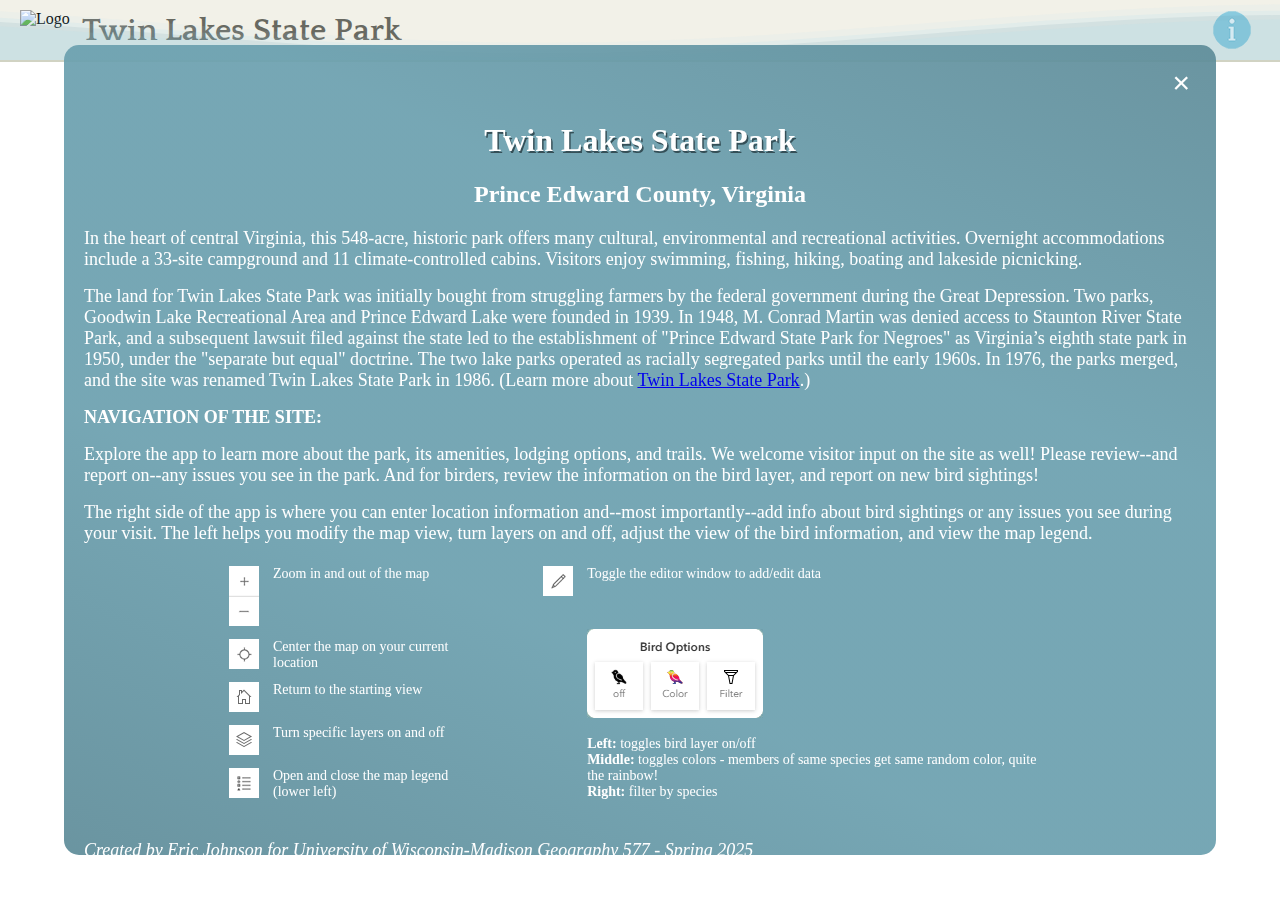
==== commit 9de89b9c: "Final commit before turning in project" ====
--- a/index.html
+++ b/index.html
@@ -1,1185 +1,1157 @@
 <!DOCTYPE html>
 <html lang="en">
- <head>
-  <title>
-   Twin Lakes State Park
-  </title>
-  <meta charset="utf-8"/>
-  <meta content="width=device width,inital-scale=1" name="viewport"/>
-  <meta content="" name="description">
-   <!-- adding my Google font -->
-   <link href="https://fonts.googleapis.com" rel="preconnect"/>
-   <link crossorigin="" href="https://fonts.gstatic.com" rel="preconnect"/>
-   <link href="https://fonts.googleapis.com/css2?family=Roboto:ital,wght@0,100..900;1,100..900&display=swap" rel="stylesheet"/>
-   <link href="https://fonts.googleapis.com/css2?family=Quattrocento:wght@400;700&display=swap" rel="stylesheet">
-   <!-- adding my stylesheet -->
-   <link href="css/style.css" rel="stylesheet"/>
+
+<head>
+    <title>
+        Twin Lakes State Park
+    </title>
+    <meta charset="utf-8" />
+    <meta content="width=device width,inital-scale=1" name="viewport" />
+    <meta content="" name="description">
+    <!-- adding Google font -->
+    <link href="https://fonts.googleapis.com" rel="preconnect" />
+    <link crossorigin="" href="https://fonts.gstatic.com" rel="preconnect" />
+    <link href="https://fonts.googleapis.com/css2?family=Roboto:ital,wght@0,100..900;1,100..900&display=swap" rel="stylesheet" />
+    <link href="https://fonts.googleapis.com/css2?family=Quattrocento:wght@400;700&display=swap" rel="stylesheet">
+    <!-- adding my stylesheet -->
+    <link href="css/style.css" rel="stylesheet" />
     <!-- Calls for the ArcGIS API's CSS file and JS library. -->
     <link href="https://js.arcgis.com/4.30/esri/themes/light/main.css" rel="stylesheet">
-     <script src="https://js.arcgis.com/4.30/">
-     </script>
-     <!-- Adding the modules needed for a full-screen map app -->
-     <script>
-      require(["esri/config", 
-      "esri/Map", 
-      "esri/views/MapView",
-      "esri/Basemap",
-      "esri/widgets/BasemapGallery",
-      "esri/widgets/Expand",
-      "esri/widgets/Locate",
-      "esri/widgets/Search",
-      "esri/Graphic",
-      "esri/layers/GraphicsLayer",
-      "esri/layers/FeatureLayer",
-      "esri/widgets/Editor",
-      "esri/widgets/Legend",
-      "esri/core/reactiveUtils",
-      "esri/widgets/LayerList",
-      "esri/form/elements/FieldElement",
-      "esri/form/elements/inputs/TextAreaInput",
-      "esri/popup/support/FieldInfoFormat",
-      "esri/layers/VectorTileLayer",
-      "esri/renderers/SimpleRenderer",
-      "esri/symbols/SimpleLineSymbol",
-      "esri/widgets/Home"
-      ], 
-      function(esriConfig, Map, MapView, Basemap, BasemapGallery, Expand, Locate, Search, Graphic, GraphicsLayer, FeatureLayer, Editor, Legend, reactiveUtils, LayerList, FieldElement, TextAreaInput, FieldInfoFormat, VectorTileLayer, SimpleRenderer,SimpleLineSymbol,Home) {   
-        let editBirdLayer, editIssuesLayer;
-        esriConfig.apiKey = "[base64]";
-        // creates the map and assigns initial basemap
-        const vectorTileLayer = new VectorTileLayer({
-          portalItem: {
-            id: "8421c3eb83b84327812b8958fb545813"
-          }
-        });
-
-        const map = new Map({
-          basemap: new Basemap({
-            baseLayers: [vectorTileLayer]
-          })
-        });
-
-        const view = new MapView({
-          container: "viewDiv",
-          map: map,
-          center: [-78.2726, 37.1732],
-          zoom: 15
-        });
-
-        // Define a unique value renderer and symbols
-        const parklayerRenderer = {
-            type: "simple",
-            symbol: {
-                type: "simple-fill",
-                color: "rgba(129,141,120,0.2)",
-                outline: {
-                    style: "solid",
-                    color: "rgba(129,141,120,0.8)",
-                    width: "3px"
-                }
-            }
-        };
-        
-        const parkLayer = new FeatureLayer({
-          // URL to the service
-          url: "https://services.arcgis.com/HRPe58bUyBqyyiCt/arcgis/rest/services/TwinLakes_gdb/FeatureServer/4",
-          renderer: parklayerRenderer,
-          minScale: 300000,
-          maxScale: 200,
-          title: "Park Boundary"
-        });
-
-        const trailslayerRenderer = new SimpleRenderer({
-          symbol: new SimpleLineSymbol({
-            width: 2,
-            color: "#A553B7",
-            join: "round",
-            style: "short-dot"
-          }),
-        });
-
-        const trailLabels = {
-          symbol: {
-            type: "text",
-            color: "#63316d",
-            haloColor: "#FFFFFF",
-            haloSize: "1px",
-            font: {
-              size: 9,
-              weight: "bold"
-            }
-          },
-          labelPlacement: "below-along",  // places label along the trail
-          labelExpressionInfo: {
-            expression: "$feature.Trail_Name"  // change to your field name
-          },
-          repeatLabel: true,              // 👈 Enable label repetition along the line
-          repeatLabelDistance: 200,
-          minScale: 5000
-        };
-
-
-        const trailsLayer = new FeatureLayer({
-          url: "https://services.arcgis.com/HRPe58bUyBqyyiCt/arcgis/rest/services/TwinLakes_gdb/FeatureServer/2",
-          title: "Hiking Trails",
-          renderer: trailslayerRenderer,
-          labelingInfo: [trailLabels],
-          labelsVisible: true,
-          popupEnabled: true,
-          minScale: 10000   
-        });
-
-        //add popup to trails layer 
-        trailsLayer.popupTemplate = {
-            title: "Trail Name: {Trail_Name}",
-            content: [
-              {
-                type: "text",
-                text: "<b>Blaze color:</b> {Blaze}"
-              },
-              /* {
-              type: "media", // ← this is important; the overall type should be "media"
-              mediaInfos: [
-                  {
-                  type: "image", // ← this is the type of media inside the mediaInfos array
-                  caption: "<div style='text-align: center'>{Blaze}</div>",
-                  value: {
-                      sourceURL: "https://img.icons8.com/?size=50&id=j2enLUaK6V7Q&format=png&color={BlazeHex}"
-                  }
-                  }
-              ]
-              }, */
-              {
-                type: "text",
-                text: "<b>Mileage:</b> {expression/mileage} mi"
-              },
-              {
-                type: "text",
-                text: "<b>Usage:</b> {TRAIL_USER} <br><br> <em>H = Hiking<br>B = Biking<br>MB = Mountain Biking<br>E = Equestrian</em>"
-              },
-              {
-                type: "text",
-                text: "<b>Difficulty:</b> {Difficulty}"
-              },
-              {
-                type: "text",
-                text: "<b>Surface:</b> {MainSurfac}"
-              }
+    <script src="https://js.arcgis.com/4.30/">
+    </script>
+    <!-- Adding the modules needed for a full-screen map app -->
+    <script>
+        require(["esri/config",
+                "esri/Map",
+                "esri/views/MapView",
+                "esri/Basemap",
+                "esri/widgets/BasemapGallery",
+                "esri/widgets/Expand",
+                "esri/widgets/Locate",
+                "esri/widgets/Search",
+                "esri/Graphic",
+                "esri/layers/FeatureLayer",
+                "esri/widgets/Editor",
+                "esri/widgets/Legend",
+                "esri/widgets/LayerList",
+                "esri/form/elements/FieldElement",
+                "esri/form/elements/inputs/TextAreaInput",
+                "esri/popup/support/FieldInfoFormat",
+                "esri/layers/VectorTileLayer",
+                "esri/renderers/SimpleRenderer",
+                "esri/symbols/SimpleLineSymbol",
+                "esri/widgets/Home"
             ],
-            expressionInfos: [
-            {
-              name: "mileage",
-              title: "Mileage",
-              expression: `
+            function(esriConfig, Map, MapView, Basemap, BasemapGallery, Expand, Locate, Search, Graphic, FeatureLayer, Editor, Legend, LayerList, FieldElement, TextAreaInput, FieldInfoFormat, VectorTileLayer, SimpleRenderer, SimpleLineSymbol, Home) {
+                let editBirdLayer, editIssuesLayer;
+                esriConfig.apiKey = "[base64]";
+                // creates the map and assigns initial basemap
+                const vectorTileLayer = new VectorTileLayer({
+                    portalItem: {
+                        id: "8421c3eb83b84327812b8958fb545813"
+                    }
+                });
+
+                const map = new Map({
+                    basemap: new Basemap({
+                        baseLayers: [vectorTileLayer]
+                    })
+                });
+
+                // sets the initial view
+                const view = new MapView({
+                    container: "viewDiv",
+                    map: map,
+                    center: [-78.2726, 37.1732],
+                    zoom: 15
+                });
+
+                // Define a unique value renderer and symbols
+                const parklayerRenderer = {
+                    type: "simple",
+                    symbol: {
+                        type: "simple-fill",
+                        color: "rgba(129,141,120,0.2)",
+                        outline: {
+                            style: "solid",
+                            color: "rgba(129,141,120,0.8)",
+                            width: "3px"
+                        }
+                    }
+                };
+
+                // brings in park layer
+                const parkLayer = new FeatureLayer({
+                    url: "https://services.arcgis.com/HRPe58bUyBqyyiCt/arcgis/rest/services/TwinLakes_gdb/FeatureServer/4",
+                    renderer: parklayerRenderer,
+                    maxScale: 200,
+                    title: "Park Boundary"
+                });
+
+                // styles park layer
+                const trailslayerRenderer = new SimpleRenderer({
+                    symbol: new SimpleLineSymbol({
+                        width: 2,
+                        color: "#A553B7",
+                        join: "round",
+                        style: "short-dot"
+                    }),
+                });
+
+                // sets label styles
+                const trailLabels = {
+                    symbol: {
+                        type: "text",
+                        color: "#63316d",
+                        haloColor: "#FFFFFF",
+                        haloSize: "1px",
+                        font: {
+                            size: 9,
+                            weight: "bold"
+                        }
+                    },
+                    labelPlacement: "below-along", // places label along the trail
+                    labelExpressionInfo: {
+                        expression: "$feature.Trail_Name" // change to your field name
+                    },
+                    repeatLabel: true, // 👈 Enable label repetition along the line
+                    repeatLabelDistance: 200,
+                    minScale: 5000
+                };
+
+                // brings in trails layer
+                const trailsLayer = new FeatureLayer({
+                    url: "https://services.arcgis.com/HRPe58bUyBqyyiCt/arcgis/rest/services/TwinLakes_gdb/FeatureServer/2",
+                    title: "Hiking Trails",
+                    renderer: trailslayerRenderer,
+                    labelingInfo: [trailLabels],
+                    labelsVisible: true,
+                    popupEnabled: true,
+                    minScale: 10000
+                });
+
+                //add popup to trails layer 
+                trailsLayer.popupTemplate = {
+                    title: "Trail Name: {Trail_Name}",
+                    content: [{
+                            type: "text",
+                            text: "<b>Blaze color:</b> {Blaze}"
+                        },
+                        {
+                            type: "text",
+                            text: "<b>Mileage:</b> {expression/mileage} mi"
+                        },
+                        {
+                            type: "text",
+                            text: "<b>Usage:</b> {TRAIL_USER} <br><br> <em>H = Hiking<br>B = Biking<br>MB = Mountain Biking<br>E = Equestrian</em>"
+                        },
+                        {
+                            type: "text",
+                            text: "<b>Difficulty:</b> {Difficulty}"
+                        },
+                        {
+                            type: "text",
+                            text: "<b>Surface:</b> {MainSurfac}"
+                        },
+                        {
+                            type: "text",
+                            text: "<b>Status:</b> {Status}"
+                        }
+                    ],
+                    expressionInfos: [{
+                        name: "mileage",
+                        title: "Mileage",
+                        expression: `
                 var miles = $feature.Shape__Length * 0.0005681818;
                 return Round(miles, 1);
               `
-            }
-          ]
-        };
-
-
-
-
-
-        const lodginglayerRenderer = {
-            type: "unique-value",
-            field: "Type",
-            uniqueValueInfos: [
-                {
-                value: "cabin",
-                label: "Cabin",
-                symbol: {
-                    type: "picture-marker",
-                    url: "images/cabin.svg",
-                    width: "32px",
-                    height: "32px"
-                }
-                },
-                {
-                value: "tent_popup",
-                label: "Camping Area",
-                symbol: {
-                    type: "picture-marker",
-                    url: "images/tent.svg",
-                    width: "32px",
-                    height: "32px"
-                }
-                },
-                {
-                value: "25-ft-rv",
-                label: "25-foot RV",
-                symbol: {
-                    type: "picture-marker",
-                    url: "images/rv25.svg",
-                    width: "32px",
-                    height: "32px"
-                }
-                },
-                {
-                value: "30-ft-rv",
-                label: "30-foot RV",
-                symbol: {
-                    type: "picture-marker",
-                    url: "images/rv30.svg",
-                    width: "32px",
-                    height: "32px"
-                }
-                },
-                {
-                value: "36-ft-rv",
-                label: "36-foot RV",
-                symbol: {
-                    type: "picture-marker",
-                    url: "images/rv36.svg",
-                    width: "32px",
-                    height: "32px"
-                }
-                }
-            ]
-        };
-
-        //const to make the lodging labels
-        const lodgingLabels = {
-          symbol: {
-            type: "text",
-            color: "#603913",
-            haloColor: "#F4EEE3",
-            haloSize: "1px",
-            font: {
-              size: "13px",
-              family: "Roboto",
-              weight: "bold"
-            }
-          },
-          labelPlacement: "above-right",
-          labelExpressionInfo: {
-            expression: "$feature.Label"
-          },
-          minScale: 4000
-        };
-        
-
-        const lodgingLayer = new FeatureLayer({
-          url: "https://services.arcgis.com/HRPe58bUyBqyyiCt/arcgis/rest/services/TwinLakes_gdb/FeatureServer/1",
-          renderer: lodginglayerRenderer,
-          title: "Lodging Locations",
-          labelingInfo: [lodgingLabels], // adding the labels
-          popupEnabled: true
-        });
-
-        //add popup to lodging layer 
-        lodgingLayer.popupTemplate = {
-          title: "{Label}",
-          content: [
-            {
-                type: "text",
-                text: "{Description}"
-            },
-            {
-                type: "text",
-                text: "<em>To learn more about renting this particular site, and cabins and camping (tents and RVs) in general, please visit <a href='https://www.dcr.virginia.gov/state-parks/twin-lakes#cabins_camping'>Twin Lakes State Park lodging</a>.</em>"
-            }
-
-          ]
-
-        };
-      
-        
-        
-        const amenitieslayerRenderer = {
-            type: "unique-value",
-            field: "Type",
-            uniqueValueInfos: [
-                {
-                value: "bath_house",
-                label: "Bath House",
-                symbol: {
-                    type: "picture-marker",
-                    url: "images/bathhouse.svg",
-                    width: "32px",
-                    height: "32px"
-                }
-                },
-                {
-                value: "boat_ramp",
-                label: "Boat Ramp",
-                symbol: {
-                    type: "picture-marker",
-                    url: "images/boatramp.svg",
-                    width: "32px",
-                    height: "32px"
-                }
-                },
-                {
-                value: "boat_rental",
-                label: "Boat Rental",
-                symbol: {
-                    type: "picture-marker",
-                    url: "images/boatrental.svg",
-                    width: "32px",
-                    height: "32px"
-                }
-                },
-                {
-                value: "conference_center",
-                label: "Conference Center",
-                symbol: {
-                    type: "picture-marker",
-                    url: "images/conferencecenter.svg",
-                    width: "32px",
-                    height: "32px"
-                }
-                },
-                {
-                value: "contact_station",
-                label: "Contact Station",
-                symbol: {
-                    type: "picture-marker",
-                    url: "images/contactstation.svg",
-                    width: "32px",
-                    height: "32px"
-                }
-                },
-                {
-                value: "dumping_station",
-                label: "Dumping Station",
-                symbol: {
-                    type: "picture-marker",
-                    url: "images/dumpingstation.svg",
-                    width: "32px",
-                    height: "32px"
-                }
-                },
-                {
-                value: "firewood",
-                label: "Firewood",
-                symbol: {
-                    type: "picture-marker",
-                    url: "images/firewood.svg",
-                    width: "32px",
-                    height: "32px"
-                }
-                },
-                {
-                value: "fishing_pier",
-                label: "Fishing Pier",
-                symbol: {
-                    type: "picture-marker",
-                    url: "images/fishingpier.svg",
-                    width: "32px",
-                    height: "32px"
-                }
-                },
-                {
-                value: "gazebo",
-                label: "Gazebo",
-                symbol: {
-                    type: "picture-marker",
-                    url: "images/gazebo.svg",
-                    width: "32px",
-                    height: "32px"
-                }
-                },
-                {
-                value: "gifts_shopping",
-                label: "Gifts/Shopping",
-                symbol: {
-                    type: "picture-marker",
-                    url: "images/giftsshopping.svg",
-                    width: "32px",
-                    height: "32px"
-                }
-                },
-                {
-                value: "park_office",
-                label: "Park Office",
-                symbol: {
-                    type: "picture-marker",
-                    url: "images/contactstation.svg",
-                    width: "32px",
-                    height: "32px"
-                }
-                },
-                {
-                value: "parking",
-                label: "Parking",
-                symbol: {
-                    type: "picture-marker",
-                    url: "images/parking.svg",
-                    width: "32px",
-                    height: "32px"
-                }
-                },
-                {
-                value: "picnic_shelter",
-                label: "Picnic Shelter",
-                symbol: {
-                    type: "picture-marker",
-                    url: "images/picnicshelter.svg",
-                    width: "32px",
-                    height: "32px"
-                }
-                },
-                {
-                value: "playground",
-                label: "Playground",
-                symbol: {
-                    type: "picture-marker",
-                    url: "images/playground.svg",
-                    width: "32px",
-                    height: "32px"
-                }
-                },
-                {
-                value: "restroom",
-                label: "Restrooms",
-                symbol: {
-                    type: "picture-marker",
-                    url: "images/restroom.svg",
-                    width: "32px",
-                    height: "32px"
-                }
-                },
-                {
-                value: "swim_complex",
-                label: "Snack Bar",
-                symbol: {
-                    type: "picture-marker",
-                    url: "images/snackbar.svg",
-                    width: "32px",
-                    height: "32px"
-                }
-                },
-                {
-                value: "swimming",
-                label: "Swimming",
-                symbol: {
-                    type: "picture-marker",
-                    url: "images/swimming.svg",
-                    width: "32px",
-                    height: "32px"
-                }
-                },
-                {
-                value: "trash_recycling",
-                label: "Trash/Recycling",
-                symbol: {
-                    type: "picture-marker",
-                    url: "images/trashrecycling.svg",
-                    width: "32px",
-                    height: "32px"
-                }
-                },
-                {
-                value: "vending_drink",
-                label: "Vending/Drink",
-                symbol: {
-                    type: "picture-marker",
-                    url: "images/vendingdrink.svg",
-                    width: "32px",
-                    height: "32px"
-                }
-                }
-            ]
-        };
-
-        //const to make the amenities labels
-        const amenitiesLabels = {
-          symbol: {
-            type: "text",
-            color: "#636d5d",
-            haloColor: "#F4EEE3",
-            haloSize: "1px",
-            font: {
-              size: "11px",
-              family: "Roboto",
-              weight: "bold"
-            }
-          },
-          labelPlacement: "below-center",
-          labelExpressionInfo: {
-            expression: "$feature.Label"
-          },
-          minScale: 4000
-        };
-        
-        const amenitiesLayer = new FeatureLayer({
-          url: "https://services.arcgis.com/HRPe58bUyBqyyiCt/arcgis/rest/services/TwinLakes_gdb/FeatureServer/0",
-          renderer: amenitieslayerRenderer,
-          title: "Park Amenities",
-          popupEnabled: true,
-          labelingInfo: [amenitiesLabels] // adding the labels
-        });
-
-
-
-
-        function hashStringToColor(str) {
-            let hash = 0;
-            for (let i = 0; i < str.length; i++) {
-                hash = str.charCodeAt(i) + ((hash << 5) - hash);
-            }
-            let color = (hash & 0x00FFFFFF).toString(16).toUpperCase();
-            return "000000".substring(0, 6 - color.length) + color;
-        };
-        
-        
-        const birdnotesTextarea = new FieldElement({
-            fieldName: "OBSER_NOTES",
-            label: "Additional Notes",
-            description: "Add some additional notes",
-            input: {
-                type: "text-area"
-            }
-        });
-        
-        // Define a simple renderer and symbol
-        const birdslayerRenderer = {
-          type: "simple",
-          symbol: {
-            type: "picture-marker",
-            url: "	https://img.icons8.com/?size=100&id=upaGktG4ajuo&format=png&color=000000",
-            width: "16px",
-            height: "16px"
-          }
-        }
-        
-        const birdsLayer = new FeatureLayer({
-          url: "https://services.arcgis.com/HRPe58bUyBqyyiCt/arcgis/rest/services/birdobsv/FeatureServer",
-          renderer: birdslayerRenderer,
-          title: "Bird Sightings",
-          definitionExpression: "1=1", // optional, just a placeholder if needed
-          // 👇 This sets the template name that appears in the editor
-          featureReduction: null,
-          popupEnabled: true,
-          outFields: ["*"],
-          // 👇 Here's the key part!
-          editingEnabled: true,
-          preferredTimeZone: "America/New_York",
-          templates: [{
-            name: "Add bird sighting", // This is the custom label that replaces "New Feature"
-            description: "Add a new bird sighting",
-            prototype: {
-              attributes: {}
-            }
-          }]
-        });
-
-        //add popup to birds layer 
-        birdsLayer.popupTemplate = {
-          title: "{BIRD_NAME}",
-          content: [
-            {
-              type: "text",
-              text: "<b>Date Observed:</b> {DATE_OBSER_NEW}"
-            },
-            {
-                type: "text",
-                text: "<b>Time Observed:</b> {TIME_OBSER_NEW}"
-            },
-            {
-                type: "text",
-                text: "<b>Observation Notes:</b> {OBSER_NOTES}"
-            },
-            {
-                type: "text",
-                text: "<b>Observer:</b> {OBSERVER_NAME}"
-            }
-          ]
-        };
-
-
-        const issuenotesTextarea = new FieldElement({
-            fieldName: "issuenotes",
-            label: "Additional Notes",
-            description: "Add some additional notes",
-            input: {
-                type: "text-area"
-            }
-        });
-        
-        const issuesRenderer = {
-            type: "unique-value",
-            field: "issuetype",
-            uniqueValueInfos: [
-                {
-                value: "trailblock",
-                label: "Trail Blockage",
-                symbol: {
-                    type: "picture-marker",
-                    url: "images/blockedpath.png",
-                    width: "22px",
-                    height: "22px"
-                }
-                },
-                {
-                value: "litter",
-                label: "Litter",
-                symbol: {
-                    type: "picture-marker",
-                    url: "images/litter.png",
-                    width: "22px",
-                    height: "22px"
-                }
-                },
-                {
-                value: "animalinsect",
-                label: "Animal or Insect",
-                symbol: {
-                    type: "picture-marker",
-                    url: "images/animalinsect.png",
-                    width: "22px",
-                    height: "22px"
-                }
-                }
-            ]
-        };
-        
-
-        const issuesLayer = new FeatureLayer({
-            url: "https://services.arcgis.com/HRPe58bUyBqyyiCt/arcgis/rest/services/TwinLakes_gdb/FeatureServer/6",
-            renderer: issuesRenderer,
-            title: "Park Issues",
-            popupEnabled: true,
-            outFields: ["*"],
-            editingEnabled: true,
-            templates: [
-                {
-                name: "Report trail blockage",
-                description: "Report a blocked or impassable trail",
-                prototype: {
-                    attributes: {
-                    issuetype: "trailblock"
+                    }]
+                };
+
+                // styles lodging layer
+                const lodginglayerRenderer = {
+                    type: "unique-value",
+                    field: "Type",
+                    uniqueValueInfos: [{
+                            value: "cabin",
+                            label: "Cabin",
+                            symbol: {
+                                type: "picture-marker",
+                                url: "images/cabin.svg",
+                                width: "32px",
+                                height: "32px"
+                            }
+                        },
+                        {
+                            value: "tent_popup",
+                            label: "Camping Area",
+                            symbol: {
+                                type: "picture-marker",
+                                url: "images/tent.svg",
+                                width: "32px",
+                                height: "32px"
+                            }
+                        },
+                        {
+                            value: "25-ft-rv",
+                            label: "25-foot RV",
+                            symbol: {
+                                type: "picture-marker",
+                                url: "images/rv25.svg",
+                                width: "32px",
+                                height: "32px"
+                            }
+                        },
+                        {
+                            value: "30-ft-rv",
+                            label: "30-foot RV",
+                            symbol: {
+                                type: "picture-marker",
+                                url: "images/rv30.svg",
+                                width: "32px",
+                                height: "32px"
+                            }
+                        },
+                        {
+                            value: "36-ft-rv",
+                            label: "36-foot RV",
+                            symbol: {
+                                type: "picture-marker",
+                                url: "images/rv36.svg",
+                                width: "32px",
+                                height: "32px"
+                            }
+                        }
+                    ]
+                };
+
+                // makes the lodging labels
+                const lodgingLabels = {
+                    symbol: {
+                        type: "text",
+                        color: "#603913",
+                        haloColor: "#F4EEE3",
+                        haloSize: "1px",
+                        font: {
+                            size: "13px",
+                            family: "Roboto",
+                            weight: "bold"
+                        }
+                    },
+                    labelPlacement: "above-right",
+                    labelExpressionInfo: {
+                        expression: "$feature.Label"
+                    },
+                    minScale: 4000
+                };
+
+                // brings in lodging layer
+                const lodgingLayer = new FeatureLayer({
+                    url: "https://services.arcgis.com/HRPe58bUyBqyyiCt/arcgis/rest/services/TwinLakes_gdb/FeatureServer/1",
+                    renderer: lodginglayerRenderer,
+                    title: "Lodging Locations",
+                    labelingInfo: [lodgingLabels], // adding the labels
+                    popupEnabled: true,
+                    minScale: 10000
+                });
+
+                //add popup to lodging layer 
+                lodgingLayer.popupTemplate = {
+                    title: "{Label}",
+                    content: [{
+                            type: "text",
+                            text: "{Description}"
+                        },
+                        {
+                            type: "text",
+                            text: "<em>To learn more about renting this particular site, and cabins and camping (tents and RVs) in general, please visit <a href='https://www.dcr.virginia.gov/state-parks/twin-lakes#cabins_camping'>Twin Lakes State Park lodging</a>.</em>"
+                        }
+
+                    ]
+
+                };
+
+
+                // styles aminities layer
+                const amenitieslayerRenderer = {
+                    type: "unique-value",
+                    field: "Type",
+                    uniqueValueInfos: [{
+                            value: "bath_house",
+                            label: "Bath House",
+                            symbol: {
+                                type: "picture-marker",
+                                url: "images/bathhouse.svg",
+                                width: "32px",
+                                height: "32px"
+                            }
+                        },
+                        {
+                            value: "boat_ramp",
+                            label: "Boat Ramp",
+                            symbol: {
+                                type: "picture-marker",
+                                url: "images/boatramp.svg",
+                                width: "32px",
+                                height: "32px"
+                            }
+                        },
+                        {
+                            value: "boat_rental",
+                            label: "Boat Rental",
+                            symbol: {
+                                type: "picture-marker",
+                                url: "images/boatrental.svg",
+                                width: "32px",
+                                height: "32px"
+                            }
+                        },
+                        {
+                            value: "conference_center",
+                            label: "Conference Center",
+                            symbol: {
+                                type: "picture-marker",
+                                url: "images/conferencecenter.svg",
+                                width: "32px",
+                                height: "32px"
+                            }
+                        },
+                        {
+                            value: "contact_station",
+                            label: "Contact Station",
+                            symbol: {
+                                type: "picture-marker",
+                                url: "images/contactstation.svg",
+                                width: "32px",
+                                height: "32px"
+                            }
+                        },
+                        {
+                            value: "dumping_station",
+                            label: "Dumping Station",
+                            symbol: {
+                                type: "picture-marker",
+                                url: "images/dumpingstation.svg",
+                                width: "32px",
+                                height: "32px"
+                            }
+                        },
+                        {
+                            value: "firewood",
+                            label: "Firewood",
+                            symbol: {
+                                type: "picture-marker",
+                                url: "images/firewood.svg",
+                                width: "32px",
+                                height: "32px"
+                            }
+                        },
+                        {
+                            value: "fishing_pier",
+                            label: "Fishing Pier",
+                            symbol: {
+                                type: "picture-marker",
+                                url: "images/fishingpier.svg",
+                                width: "32px",
+                                height: "32px"
+                            }
+                        },
+                        {
+                            value: "gazebo",
+                            label: "Gazebo",
+                            symbol: {
+                                type: "picture-marker",
+                                url: "images/gazebo.svg",
+                                width: "32px",
+                                height: "32px"
+                            }
+                        },
+                        {
+                            value: "gifts_shopping",
+                            label: "Gifts/Shopping",
+                            symbol: {
+                                type: "picture-marker",
+                                url: "images/giftsshopping.svg",
+                                width: "32px",
+                                height: "32px"
+                            }
+                        },
+                        {
+                            value: "park_office",
+                            label: "Park Office",
+                            symbol: {
+                                type: "picture-marker",
+                                url: "images/contactstation.svg",
+                                width: "32px",
+                                height: "32px"
+                            }
+                        },
+                        {
+                            value: "parking",
+                            label: "Parking",
+                            symbol: {
+                                type: "picture-marker",
+                                url: "images/parking.svg",
+                                width: "32px",
+                                height: "32px"
+                            }
+                        },
+                        {
+                            value: "picnic_shelter",
+                            label: "Picnic Shelter",
+                            symbol: {
+                                type: "picture-marker",
+                                url: "images/picnicshelter.svg",
+                                width: "32px",
+                                height: "32px"
+                            }
+                        },
+                        {
+                            value: "playground",
+                            label: "Playground",
+                            symbol: {
+                                type: "picture-marker",
+                                url: "images/playground.svg",
+                                width: "32px",
+                                height: "32px"
+                            }
+                        },
+                        {
+                            value: "restroom",
+                            label: "Restrooms",
+                            symbol: {
+                                type: "picture-marker",
+                                url: "images/restroom.svg",
+                                width: "32px",
+                                height: "32px"
+                            }
+                        },
+                        {
+                            value: "swim_complex",
+                            label: "Snack Bar",
+                            symbol: {
+                                type: "picture-marker",
+                                url: "images/snackbar.svg",
+                                width: "32px",
+                                height: "32px"
+                            }
+                        },
+                        {
+                            value: "swimming",
+                            label: "Swimming",
+                            symbol: {
+                                type: "picture-marker",
+                                url: "images/swimming.svg",
+                                width: "32px",
+                                height: "32px"
+                            }
+                        },
+                        {
+                            value: "trash_recycling",
+                            label: "Trash/Recycling",
+                            symbol: {
+                                type: "picture-marker",
+                                url: "images/trashrecycling.svg",
+                                width: "32px",
+                                height: "32px"
+                            }
+                        },
+                        {
+                            value: "vending_drink",
+                            label: "Vending/Drink",
+                            symbol: {
+                                type: "picture-marker",
+                                url: "images/vendingdrink.svg",
+                                width: "32px",
+                                height: "32px"
+                            }
+                        }
+                    ]
+                };
+
+                // makes the amenities labels
+                const amenitiesLabels = {
+                    symbol: {
+                        type: "text",
+                        color: "#636d5d",
+                        haloColor: "#F4EEE3",
+                        haloSize: "1px",
+                        font: {
+                            size: "11px",
+                            family: "Roboto",
+                            weight: "bold"
+                        }
+                    },
+                    labelPlacement: "below-center",
+                    labelExpressionInfo: {
+                        expression: "$feature.Label"
+                    },
+                    minScale: 4000
+                };
+
+                // brings in amenities layer
+                const amenitiesLayer = new FeatureLayer({
+                    url: "https://services.arcgis.com/HRPe58bUyBqyyiCt/arcgis/rest/services/TwinLakes_gdb/FeatureServer/0",
+                    renderer: amenitieslayerRenderer,
+                    title: "Park Amenities",
+                    popupEnabled: true,
+                    labelingInfo: [amenitiesLabels],
+                    minScale: 10000
+                });
+
+
+
+                // function to create bird colors based on bird name (species)
+                function hashStringToColor(str) {
+                    let hash = 0;
+                    for (let i = 0; i < str.length; i++) {
+                        hash = str.charCodeAt(i) + ((hash << 5) - hash);
                     }
-                }
-                },
-                {
-                name: "Report litter",
-                description: "Report trash or litter in the park",
-                prototype: {
-                    attributes: {
-                    issuetype: "litter"
+                    let color = (hash & 0x00FFFFFF).toString(16).toUpperCase();
+                    return "000000".substring(0, 6 - color.length) + color;
+                };
+
+                // makes it possible to have text area when creating bird data
+                const birdnotesTextarea = new FieldElement({
+                    fieldName: "OBSER_NOTES",
+                    label: "Additional Notes",
+                    description: "Add some additional notes",
+                    input: {
+                        type: "text-area"
                     }
-                }
-                },
-                {
-                name: "Report animal or insect",
-                description: "Report an animal or insect encounter or concern",
-                prototype: {
-                    attributes: {
-                    issuetype: "animalinsect"
-                    }
-                }
-                }
-            ]
-            });
-
-            //add popup to issues layer 
-            issuesLayer.popupTemplate = {
-            title: "{issuetype}",
-            content: [
-              {
-                type: "text",
-                text: "<b>Issue Notes:</b> {issuenotes}"
-              },
-              {
-                type: "text",
-                text: "<b>Issue reported by:</b> {issuereporter}"
-              }
-            ]
-            };
-
-        //adding the feature layer to the map
-        map.add(parkLayer);
-        map.add(trailsLayer);
-        map.add(lodgingLayer);
-        map.add(amenitiesLayer);
-        map.add(birdsLayer);
-        map.add(issuesLayer);
-
-
-
-        view.when(() => {
-
-        // create the locate button
-        const locateBtn = new Locate({
-          view: view
-        });
-
-        // Add the locate widget to the top left corner of the view
-        view.ui.add(locateBtn, {
-          position: "top-left",
-          index: 1
-        });
-
-        // Add home widget
-        const homeBtn = new Home({
-          view: view
-        });
-
-        // Add the home button to the top left corner of the view
-        view.ui.add(homeBtn, {
-          position: "top-left",
-          index: 2
-        });
-
-
-
-          const editor = new Editor({
-          view: view,
-          layerInfos: [{
-            layer: birdsLayer, // pass in the feature layer,
-            customCreateText: "Add bird sighting",
-            formTemplate:  {
-              elements: [
-                { 
-                  type: "field",
-                  fieldName: "BIRD_NAME",
-                  label: "Bird Name"
-                },
-                {
-                  type: "field",
-                  fieldName: "DATE_OBSER_NEW",
-                  label: "Observation Date"
-                },
-                {
-                  type: "field",
-                  fieldName: "TIME_OBSER_NEW",
-                  label: "Observation Time"
-                },
-                birdnotesTextarea,
-                {
-                  type: "field",
-                  fieldName: "OBSERVER_NAME",
-                  label: "Observer Name or Initials"
-                }
-              ]
-            },
-            enabled: true, // Default is true, set to false to disable editing functionality.
-            addEnabled: true, // Default is true, set to false to disable the ability to add a new feature.
-            updateEnabled: true, // Default is true, set to false to disable the ability to edit an existing feature.
-            deleteEnabled: true, // Default is true, set to false to disable the ability to delete features.
-            attributeUpdatesEnabled: true, // Default is true, set to false to disable the ability to edit attributes in the update workflow.
-            geometryUpdatesEnabled: true, // Default is true, set to false to disable the ability to edit feature geometries in the update workflow.
-            attachmentsOnCreateEnabled: true, //Default is true, set to false to disable the ability to work with attachments while creating features.
-            attachmentsOnUpdateEnabled: true //Default is true, set to false to disable the ability to work with attachments while updating/deleting features.
-          },
-          {
-            layer: issuesLayer,
-            formTemplate: {
-              elements: [
-                {
-                  type: "field",
-                  fieldName: "issuetype",
-                  label: "Issue Type"
-                },
-                issuenotesTextarea,
-                {
-                  type: "field",
-                  fieldName: "issuereporter",
-                  label: "Reporter Name or Initials"
-                }
-              ]
-            },
-            enabled: true,
-            addEnabled: true,
-            updateEnabled: true,
-            deleteEnabled: true,
-            attributeUpdatesEnabled: true,
-            geometryUpdatesEnabled: true,
-            attachmentsOnCreateEnabled: true,
-            attachmentsOnUpdateEnabled: true
-          },
-          {
-            layer: parkLayer,
-            enabled: false
-          },
-          {
-            layer: trailsLayer,
-            enabled: false
-          },
-          {
-            layer: lodgingLayer,
-            enabled: false
-          },
-          {
-            layer: amenitiesLayer,
-            enabled: false
-          }],
-            visibleElements: {
-              settingsMenu: false,
-              createFeatures: false
-            }
-        });
-
-            
-  
-            // Create an Expand instance for the Editor and set the content
-            // property to the DOM node of the Editor widget
-            const editorExpand = new Expand({
-              view: view,
-              content: editor,
-              expanded: true
-            });
-
-            // Add the expand instance to the ui
-            view.ui.add(editorExpand, "top-right");
-
-
-
-            const customExpandBtn = document.createElement("div");
-            customExpandBtn.className = "custom-expand-btn";
-            customExpandBtn.innerHTML = `
-            <calcite-icon icon="layers" scale="s" style="color: #6A6A6A;"></calcite-icon>
-            `;
-            customExpandBtn.title = "Show Map Layers";
-            
-            const layerListContainer = document.createElement("div");
-            layerListContainer.className = "layer-list-wrapper";
-
-            const header = document.createElement("div");
-            header.className = "layer-list-title";
-            header.innerText = "Map Layers";
-
-            const subheader = document.createElement("div");
-            subheader.className = "layer-list-subtitle";
-            subheader.innerText = "Turn layers on and off";
-
-            const layerListDiv = document.createElement("div");
-            layerListContainer.appendChild(header);
-            layerListContainer.appendChild(subheader)
-            layerListContainer.appendChild(layerListDiv);
-
-            // Add the LayerList widget to that inner div
-            const layerList = new LayerList({
-            view: view,
-            container: layerListDiv
-            });
-
-            let isVisible = false;
-            customExpandBtn.addEventListener("click", () => {
-              isVisible = !isVisible;
-              layerListContainer.style.display = isVisible ? "block" : "none";
-
-              // Swap icon inside the button
-              customExpandBtn.innerHTML = `
-                <calcite-icon icon="${isVisible ? 'chevrons-left' : 'layers'}" scale="s" style="color: #6A6A6A;"></calcite-icon>
-              `;
-            });
-
-            view.ui.add(customExpandBtn, "top-left");
-            view.ui.add(layerListContainer, "top-left");
-
-
-            
-            
-
-            // Create the main container
-            const birdToggleContainer = document.createElement("div");
-            birdToggleContainer.className = "custom-container";
-            birdToggleContainer.style.display = "flex";
-            birdToggleContainer.style.flexDirection = "column";
-            birdToggleContainer.style.alignItems = "center";
-            birdToggleContainer.style.marginTop = "2px";
-
-            // Create the label
-            const birdLabel = document.createElement("div");
-            birdLabel.textContent = "Bird Options";
-            birdLabel.style.fontSize = "12px";
-            birdLabel.style.fontWeight = "bold";
-            birdLabel.style.color = "#333";
-            birdLabel.style.marginBottom = "4px";
-
-            // Create a row for the toggle buttons
-            const birdButtonRow = document.createElement("div");
-            birdButtonRow.style.display = "flex";
-            birdButtonRow.style.flexDirection = "row";
-            birdButtonRow.style.gap = "8px";
-
-            // === Visibility Toggle ===
-            const birdVisibilityBtn = document.createElement("div");
-            birdVisibilityBtn.className = "custom-expand-btn-lg";
-            birdVisibilityBtn.style.textAlign = "center";
-            birdVisibilityBtn.style.cursor = "pointer";
-
-            let birdsVisible = true;
-            birdVisibilityBtn.innerHTML = `
-              <div style="display: flex; flex-direction: column; align-items: center;">
-                <img src="https://img.icons8.com/?size=100&id=upaGktG4ajuo&format=png&color=000000" width="16" height="16" alt="Toggle Bird Layer" />
-                <span style="font-size: 10px; color: #6A6A6A;">off</span>
-              </div>
-            `;
-            birdVisibilityBtn.title = "Toggle Bird Sightings";
-
-            birdVisibilityBtn.addEventListener("click", () => {
-            birdsVisible = !birdsVisible;
-            birdsLayer.visible = birdsVisible;
-
-            birdVisibilityBtn.innerHTML = birdsVisible
-              ? `
-                <div style="display: flex; flex-direction: column; align-items: center;">
-                  <img src="https://img.icons8.com/?size=100&id=upaGktG4ajuo&format=png&color=000000" width="16" height="16" alt="Bird Layer On" />
-                  <span style="font-size: 10px; color: #6A6A6A;">off</span>
-                </div>`
-              : `
-                <div style="display: flex; flex-direction: column; align-items: center;">
-                  <img src="https://img.icons8.com/?size=100&id=upaGktG4ajuo&format=png&color=6A6A6A" width="16" height="16" alt="Bird Layer Off" />
-                  <span style="font-size: 10px; color: #6A6A6A;">on</span>
-                </div>`;
-            });
-
-            // === Renderer Toggle ===
-            const rendererToggleBtn = document.createElement("div");
-            rendererToggleBtn.className = "custom-expand-btn-lg";
-            rendererToggleBtn.style.textAlign = "center";
-            rendererToggleBtn.style.cursor = "pointer";
-
-            let useHashedRenderer = false;
-            const defaultBirdRenderer = birdslayerRenderer;
-
-            rendererToggleBtn.innerHTML = `
-              <div style="display: flex; flex-direction: column; align-items: center;">
-                <img src="images/rainbowbird.png" width="16" height="16" alt="Renderer Toggle" />
-                <span style="font-size: 10px; color: #6A6A6A;">Color</span>
-              </div>
-            `;
-            rendererToggleBtn.title = "Each kind it's own color!";
-
-            rendererToggleBtn.addEventListener("click", () => {
-            useHashedRenderer = !useHashedRenderer;
-
-            if (useHashedRenderer) {
-                birdsLayer.queryFeatures({
-                where: "1=1",
-                outFields: ["BIRD_NAME"],
-                returnGeometry: false,
-                returnDistinctValues: true,
-                orderByFields: ["BIRD_NAME"]
-                }).then((result) => {
-                const birdTypes = [...new Set(result.features.map(f => f.attributes.BIRD_NAME).filter(Boolean))];
-
-                const uniqueValueInfos = birdTypes.map(bird => {
-                    const color = hashStringToColor(bird);
-                    return {
-                    value: bird,
-                    label: bird,
+                });
+
+                // initial style for bird layer
+                const birdslayerRenderer = {
+                    type: "simple",
                     symbol: {
                         type: "picture-marker",
-                        url: `https://img.icons8.com/?size=100&id=upaGktG4ajuo&format=png&color=${color}`,
+                        url: "	https://img.icons8.com/?size=100&id=upaGktG4ajuo&format=png&color=000000",
                         width: "16px",
                         height: "16px"
                     }
-                    };
+                }
+
+                // brings in birds layer
+                const birdsLayer = new FeatureLayer({
+                    url: "https://services.arcgis.com/HRPe58bUyBqyyiCt/arcgis/rest/services/birdobsv/FeatureServer",
+                    renderer: birdslayerRenderer,
+                    title: "Bird Sightings",
+                    minScale: 10000,
+                    definitionExpression: "1=1", // optional, just a placeholder if needed
+                    // 👇 This sets the template name that appears in the editor
+                    featureReduction: null,
+                    popupEnabled: true,
+                    outFields: ["*"],
+                    // 👇 Here's the key part!
+                    editingEnabled: true,
+                    preferredTimeZone: "America/New_York",
+                    templates: [{
+                        name: "Add bird sighting", // This is the custom label that replaces "New Feature"
+                        description: "Add a new bird sighting",
+                        prototype: {
+                            attributes: {}
+                        }
+                    }]
                 });
 
-                birdsLayer.renderer = {
+                //add popup to birds layer 
+                birdsLayer.popupTemplate = {
+                    title: "{BIRD_NAME}",
+                    content: [{
+                            type: "text",
+                            text: "<b>Date Observed:</b> {DATE_OBSER_NEW}"
+                        },
+                        {
+                            type: "text",
+                            text: "<b>Time Observed:</b> {TIME_OBSER_NEW}"
+                        },
+                        {
+                            type: "text",
+                            text: "<b>Observation Notes:</b> {OBSER_NOTES}"
+                        },
+                        {
+                            type: "text",
+                            text: "<b>Observer:</b> {OBSERVER_NAME}"
+                        }
+                    ]
+                };
+
+                // creates text area for issues notes
+                const issuenotesTextarea = new FieldElement({
+                    fieldName: "issuenotes",
+                    label: "Additional Notes",
+                    description: "Add some additional notes",
+                    input: {
+                        type: "text-area"
+                    }
+                });
+
+                // styles issues layer in editor
+                const issuesRenderer = {
                     type: "unique-value",
-                    field: "BIRD_NAME",
-                    uniqueValueInfos: uniqueValueInfos
+                    field: "issuetype",
+                    uniqueValueInfos: [{
+                            value: "trailblock",
+                            label: "Trail Blockage",
+                            symbol: {
+                                type: "picture-marker",
+                                url: "images/blockedpath.png",
+                                width: "22px",
+                                height: "22px"
+                            }
+                        },
+                        {
+                            value: "litter",
+                            label: "Litter",
+                            symbol: {
+                                type: "picture-marker",
+                                url: "images/litter.png",
+                                width: "22px",
+                                height: "22px"
+                            }
+                        },
+                        {
+                            value: "animalinsect",
+                            label: "Animal or Insect",
+                            symbol: {
+                                type: "picture-marker",
+                                url: "images/animalinsect.png",
+                                width: "22px",
+                                height: "22px"
+                            }
+                        }
+                    ]
                 };
 
-                rendererToggleBtn.innerHTML = `
-                  <div style="display: flex; flex-direction: column; align-items: center;">
-                    <img src="https://img.icons8.com/?size=100&id=upaGktG4ajuo&format=png&color=000000" width="16" height="16" alt="Renderer Toggle" />
-                    <span style="font-size: 10px; color: #6A6A6A;">Mono</span>
-                  </div>
-                `;
+                // brings in issues layer
+                const issuesLayer = new FeatureLayer({
+                    url: "https://services.arcgis.com/HRPe58bUyBqyyiCt/arcgis/rest/services/TwinLakes_gdb/FeatureServer/6",
+                    renderer: issuesRenderer,
+                    title: "Park Issues",
+                    popupEnabled: true,
+                    minScale: 10000,
+                    outFields: ["*"],
+                    editingEnabled: true,
+                    templates: [{
+                            name: "Report trail blockage",
+                            description: "Report a blocked or impassable trail",
+                            prototype: {
+                                attributes: {
+                                    issuetype: "trailblock"
+                                }
+                            }
+                        },
+                        {
+                            name: "Report litter",
+                            description: "Report trash or litter in the park",
+                            prototype: {
+                                attributes: {
+                                    issuetype: "litter"
+                                }
+                            }
+                        },
+                        {
+                            name: "Report animal or insect",
+                            description: "Report an animal or insect encounter or concern",
+                            prototype: {
+                                attributes: {
+                                    issuetype: "animalinsect"
+                                }
+                            }
+                        }
+                    ]
                 });
-            } else {
-                birdsLayer.renderer = defaultBirdRenderer;
-
-                rendererToggleBtn.innerHTML = `
-                  <div style="display: flex; flex-direction: column; align-items: center;">
-                    <img src="images/rainbowbird.png" width="16" height="16" alt="Renderer Toggle" />
-                    <span style="font-size: 10px; color: #6A6A6A;">Color</span>
-                  </div>
-                `;
-            }
-            });
-
-
-            
-
-            
-
-
-            // === Create a manual trigger button for the filter Expand ===
-            const birdsExpandBtn = document.createElement("div");
-            birdsExpandBtn.className = "custom-expand-btn-lg";
-            birdsExpandBtn.style.textAlign = "center";
-            birdsExpandBtn.style.cursor = "pointer";
-            birdsExpandBtn.innerHTML = `
-              <div style="display: flex; flex-direction: column; align-items: center;">
-                <calcite-icon icon="filter" scale="s"></calcite-icon>
-                <span style="font-size: 10px; color: #6A6A6A;">Filter</span>
-              </div>
-            `;
-            birdsExpandBtn.title = "Filter Birds";
-
-            
-
-
-            const birdsElement = document.getElementById("birds-filter");
-            birdsElement.style.display = "none"; // start hidden
-
-            let birdsFilterVisible = false;
-
-            birdsExpandBtn.addEventListener("click", () => {
-            birdsFilterVisible = !birdsFilterVisible;
-            birdsElement.style.display = birdsFilterVisible ? "block" : "none";
-
-            // Swap icon and label
-            birdsExpandBtn.innerHTML = `
-              <div style="display: flex; flex-direction: column; align-items: center;">
-                <calcite-icon icon="${birdsFilterVisible ? 'chevrons-up' : 'filter'}" scale="s"></calcite-icon>
-                <span style="font-size: 10px; color: #6A6A6A;">Filter</span>
-              </div>
-            `;
-
-            // Clear map filter when panel is closed
-            if (!birdsFilterVisible && editBirdLayer) {
-              editBirdLayer.filter = null;
-            }
-          });
-
-
-
-
-
-            // Put everything together
-            birdButtonRow.appendChild(birdVisibilityBtn);
-            birdButtonRow.appendChild(rendererToggleBtn);
-            birdButtonRow.appendChild(birdsExpandBtn);
-            birdToggleContainer.appendChild(birdLabel);
-            birdToggleContainer.appendChild(birdButtonRow);
-
-            view.ui.add(birdToggleContainer, {
-              position: "top-left",
-              index: 4
-            });
-
-
-
-            // set an attribute filter on Bird Sightings layer view
-            function filterByBird(event) {
-              const selectedBird = event.target.getAttribute("BIRD_NAME");
-                editBirdLayer.filter = {
-                  where: "BIRD_NAME = '" + selectedBird + "'"
+
+                //add popup to issues layer 
+                issuesLayer.popupTemplate = {
+                    title: "{issuetype}",
+                    content: [{
+                            type: "text",
+                            text: "<b>Issue Notes:</b> {issuenotes}"
+                        },
+                        {
+                            type: "text",
+                            text: "<b>Issue reported by:</b> {issuereporter}"
+                        }
+                    ]
                 };
-            }
-
-
-            const birdNodes = document.querySelectorAll(`.bird-item`);
-
-            // click event handler for cryptids choices
-            birdsElement.addEventListener("click", filterByBird);
-
-            // User clicked on cryptid name
-            // set an attribute filter on cryptid layer view
-            // to display the sightings of that cryptid
-            function filterByBird(event) {
-              const selectedBird = event.target.getAttribute("data-bird");
-              editBirdLayer.filter = {
-                where: "BIRD_NAME = '" + selectedBird + "'"
-              };
-            }
-
-            view.whenLayerView(birdsLayer).then((layerView) => {
-              // get a reference to the cryptid sightings layerview
-              editBirdLayer = layerView;
-
-              // set up UI items
-              birdsElement.style.visibility = "visible";
-              
-            });
-
-
-            view.on("pointer-move", function (event) {
-                view.hitTest(event).then(function (response) {
-                    const results = response.results;
-
-                    const isHovering = results.some(result =>
-                    result.graphic?.layer === birdsLayer ||
-                    result.graphic?.layer === issuesLayer ||
-                    result.graphic?.layer === trailsLayer ||
-                    result.graphic?.layer === lodgingLayer
-                    );
-
-                    view.container.style.cursor = isHovering ? "pointer" : "default";
+
+                //adding the feature layer to the map
+                map.add(parkLayer);
+                map.add(trailsLayer);
+                map.add(lodgingLayer);
+                map.add(amenitiesLayer);
+                map.add(birdsLayer);
+                map.add(issuesLayer);
+
+
+
+                view.when(() => {
+
+                    // create the locate button
+                    const locateBtn = new Locate({
+                        view: view
+                    });
+
+                    // Add the locate widget to the top left corner of the view
+                    view.ui.add(locateBtn, {
+                        position: "top-left",
+                        index: 1
+                    });
+
+                    // Add home widget
+                    const homeBtn = new Home({
+                        view: view
+                    });
+
+                    // Add the home button to the top left corner of the view
+                    view.ui.add(homeBtn, {
+                        position: "top-left",
+                        index: 2
+                    });
+
+
+                    // adds editor and determines what layers can be edited
+                    const editor = new Editor({
+                        view: view,
+                        layerInfos: [{
+                                layer: birdsLayer, // pass in the feature layer,
+                                customCreateText: "Add bird sighting",
+                                formTemplate: {
+                                    elements: [{
+                                            type: "field",
+                                            fieldName: "BIRD_NAME",
+                                            label: "Bird Name"
+                                        },
+                                        {
+                                            type: "field",
+                                            fieldName: "DATE_OBSER_NEW",
+                                            label: "Observation Date"
+                                        },
+                                        {
+                                            type: "field",
+                                            fieldName: "TIME_OBSER_NEW",
+                                            label: "Observation Time"
+                                        },
+                                        birdnotesTextarea,
+                                        {
+                                            type: "field",
+                                            fieldName: "OBSERVER_NAME",
+                                            label: "Observer Name or Initials"
+                                        }
+                                    ]
+                                },
+                                enabled: true, // Default is true, set to false to disable editing functionality.
+                                addEnabled: true, // Default is true, set to false to disable the ability to add a new feature.
+                                updateEnabled: true, // Default is true, set to false to disable the ability to edit an existing feature.
+                                deleteEnabled: true, // Default is true, set to false to disable the ability to delete features.
+                                attributeUpdatesEnabled: true, // Default is true, set to false to disable the ability to edit attributes in the update workflow.
+                                geometryUpdatesEnabled: true, // Default is true, set to false to disable the ability to edit feature geometries in the update workflow.
+                                attachmentsOnCreateEnabled: true, //Default is true, set to false to disable the ability to work with attachments while creating features.
+                                attachmentsOnUpdateEnabled: true //Default is true, set to false to disable the ability to work with attachments while updating/deleting features.
+                            },
+                            {
+                                layer: issuesLayer,
+                                formTemplate: {
+                                    elements: [{
+                                            type: "field",
+                                            fieldName: "issuetype",
+                                            label: "Issue Type"
+                                        },
+                                        issuenotesTextarea,
+                                        {
+                                            type: "field",
+                                            fieldName: "issuereporter",
+                                            label: "Reporter Name or Initials"
+                                        }
+                                    ]
+                                },
+                                enabled: true,
+                                addEnabled: true,
+                                updateEnabled: true,
+                                deleteEnabled: true,
+                                attributeUpdatesEnabled: true,
+                                geometryUpdatesEnabled: true,
+                                attachmentsOnCreateEnabled: true,
+                                attachmentsOnUpdateEnabled: true
+                            },
+                            {
+                                layer: parkLayer,
+                                enabled: false
+                            },
+                            {
+                                layer: trailsLayer,
+                                enabled: false
+                            },
+                            {
+                                layer: lodgingLayer,
+                                enabled: false
+                            },
+                            {
+                                layer: amenitiesLayer,
+                                enabled: false
+                            }
+                        ],
+                        visibleElements: {
+                            settingsMenu: false,
+                            createFeatures: false
+                        }
+                    });
+
+
+
+                    // Create an Expand instance for the Editor
+                    const editorExpand = new Expand({
+                        view: view,
+                        content: editor,
+                        expanded: true,
+                        expandTooltip: "Expand Editor"
+                    });
+
+                    // Add the expand instance to the ui
+                    view.ui.add(editorExpand, "top-right");
+
+
+                    // creates custom layer list button and expanded view
+                    const customExpandBtn = document.createElement("div");
+                    customExpandBtn.className = "custom-expand-btn";
+                    customExpandBtn.innerHTML = `
+                        <calcite-icon icon="layers" scale="s" style="color: #6A6A6A;"></calcite-icon>
+                    `;
+                    customExpandBtn.title = "Show Map Layers";
+
+                    const layerListContainer = document.createElement("div");
+                    layerListContainer.className = "layer-list-wrapper";
+
+                    const header = document.createElement("div");
+                    header.className = "layer-list-title";
+                    header.innerText = "Map Layers";
+
+                    const subheader = document.createElement("div");
+                    subheader.className = "layer-list-subtitle";
+                    subheader.innerText = "Turn layers on and off";
+
+                    const layerListDiv = document.createElement("div");
+                    layerListContainer.appendChild(header);
+                    layerListContainer.appendChild(subheader)
+                    layerListContainer.appendChild(layerListDiv);
+
+                    // Add the LayerList widget to that inner div
+                    const layerList = new LayerList({
+                        view: view,
+                        container: layerListDiv
+                    });
+
+                    let isVisible = false;
+                    customExpandBtn.addEventListener("click", () => {
+                        isVisible = !isVisible;
+                        layerListContainer.style.display = isVisible ? "block" : "none";
+
+                        // Swap icon inside the button
+                        customExpandBtn.innerHTML = `
+                            <calcite-icon icon="${isVisible ? 'chevrons-left' : 'layers'}" scale="s" style="color: #6A6A6A;"></calcite-icon>
+                        `;
+                    });
+
+                    view.ui.add(customExpandBtn, "top-left");
+                    view.ui.add(layerListContainer, "top-left");
+
+
+
+
+                    // Create the main bird options container
+                    const birdToggleContainer = document.createElement("div");
+                    birdToggleContainer.className = "custom-container";
+                    birdToggleContainer.style.display = "flex";
+                    birdToggleContainer.style.flexDirection = "column";
+                    birdToggleContainer.style.alignItems = "center";
+                    birdToggleContainer.style.marginTop = "2px";
+
+                    // Create the bird options label
+                    const birdLabel = document.createElement("div");
+                    birdLabel.textContent = "Bird Options";
+                    birdLabel.style.fontSize = "12px";
+                    birdLabel.style.fontWeight = "bold";
+                    birdLabel.style.color = "#333";
+                    birdLabel.style.marginBottom = "4px";
+
+                    // Create a row for the toggle buttons
+                    const birdButtonRow = document.createElement("div");
+                    birdButtonRow.style.display = "flex";
+                    birdButtonRow.style.flexDirection = "row";
+                    birdButtonRow.style.gap = "8px";
+
+                    // === Visibility Toggle ===
+                    const birdVisibilityBtn = document.createElement("div");
+                    birdVisibilityBtn.className = "custom-expand-btn-lg";
+                    birdVisibilityBtn.style.textAlign = "center";
+                    birdVisibilityBtn.style.cursor = "pointer";
+
+                    let birdsVisible = true;
+                    birdVisibilityBtn.innerHTML = `
+                    <div style="display: flex; flex-direction: column; align-items: center;">
+                        <img src="https://img.icons8.com/?size=100&id=upaGktG4ajuo&format=png&color=000000" width="16" height="16" alt="Toggle Bird Layer" />
+                        <span style="font-size: 10px; color: #6A6A6A;">off</span>
+                    </div>
+                    `;
+                    birdVisibilityBtn.title = "Toggle Bird Sightings";
+
+                    birdVisibilityBtn.addEventListener("click", () => {
+                        birdsVisible = !birdsVisible;
+                        birdsLayer.visible = birdsVisible;
+
+                        birdVisibilityBtn.innerHTML = birdsVisible ?
+                            `
+                    <div style="display: flex; flex-direction: column; align-items: center;">
+                        <img src="https://img.icons8.com/?size=100&id=upaGktG4ajuo&format=png&color=000000" width="16" height="16" alt="Bird Layer On" />
+                        <span style="font-size: 10px; color: #6A6A6A;">off</span>
+                    </div>` :
+                                `
+                    <div style="display: flex; flex-direction: column; align-items: center;">
+                        <img src="https://img.icons8.com/?size=100&id=upaGktG4ajuo&format=png&color=6A6A6A" width="16" height="16" alt="Bird Layer Off" />
+                        <span style="font-size: 10px; color: #6A6A6A;">on</span>
+                    </div>`;
+                    });
+
+                    // === Renderer Toggle ===
+                    const rendererToggleBtn = document.createElement("div");
+                    rendererToggleBtn.className = "custom-expand-btn-lg";
+                    rendererToggleBtn.style.textAlign = "center";
+                    rendererToggleBtn.style.cursor = "pointer";
+
+                    let useHashedRenderer = false;
+                    const defaultBirdRenderer = birdslayerRenderer;
+
+                    rendererToggleBtn.innerHTML = `
+                    <div style="display: flex; flex-direction: column; align-items: center;">
+                        <img src="images/rainbowbird.png" width="16" height="16" alt="Renderer Toggle" />
+                        <span style="font-size: 10px; color: #6A6A6A;">Color</span>
+                    </div>
+                    `;
+                    rendererToggleBtn.title = "Each species its own color!";
+
+                    rendererToggleBtn.addEventListener("click", () => {
+                        useHashedRenderer = !useHashedRenderer;
+
+                        if (useHashedRenderer) {
+                            birdsLayer.queryFeatures({
+                                where: "1=1",
+                                outFields: ["BIRD_NAME"],
+                                returnGeometry: false,
+                                returnDistinctValues: true,
+                                orderByFields: ["BIRD_NAME"]
+                            }).then((result) => {
+                                const birdTypes = [...new Set(result.features.map(f => f.attributes.BIRD_NAME).filter(Boolean))];
+
+                                const uniqueValueInfos = birdTypes.map(bird => {
+                                    const color = hashStringToColor(bird);
+                                    return {
+                                        value: bird,
+                                        label: bird,
+                                        symbol: {
+                                            type: "picture-marker",
+                                            url: `https://img.icons8.com/?size=100&id=upaGktG4ajuo&format=png&color=${color}`,
+                                            width: "16px",
+                                            height: "16px"
+                                        }
+                                    };
+                                });
+
+                                birdsLayer.renderer = {
+                                    type: "unique-value",
+                                    field: "BIRD_NAME",
+                                    uniqueValueInfos: uniqueValueInfos
+                                };
+
+                                rendererToggleBtn.innerHTML = `
+                            <div style="display: flex; flex-direction: column; align-items: center;">
+                                <img src="https://img.icons8.com/?size=100&id=upaGktG4ajuo&format=png&color=000000" width="16" height="16" alt="Renderer Toggle" />
+                                <span style="font-size: 10px; color: #6A6A6A;">Mono</span>
+                            </div>
+                            `;
+                            });
+                        } else {
+                            birdsLayer.renderer = defaultBirdRenderer;
+
+                            rendererToggleBtn.innerHTML = `
+                        <div style="display: flex; flex-direction: column; align-items: center;">
+                            <img src="images/rainbowbird.png" width="16" height="16" alt="Renderer Toggle" />
+                            <span style="font-size: 10px; color: #6A6A6A;">Color</span>
+                        </div>
+                        `;
+                        }
+                    });
+
+
+
+
+                    // === Create a manual trigger button for the bird filter Expand ===
+                    const birdsExpandBtn = document.createElement("div");
+                    birdsExpandBtn.className = "custom-expand-btn-lg";
+                    birdsExpandBtn.style.textAlign = "center";
+                    birdsExpandBtn.style.cursor = "pointer";
+                    birdsExpandBtn.innerHTML = `
+                    <div style="display: flex; flex-direction: column; align-items: center;">
+                        <calcite-icon icon="filter" scale="s"></calcite-icon>
+                        <span style="font-size: 10px; color: #6A6A6A;">Filter</span>
+                    </div>
+                    `;
+                    birdsExpandBtn.title = "Filter Birds";
+
+
+
+
+                    const birdsElement = document.getElementById("birds-filter");
+                    birdsElement.style.display = "none"; // start hidden
+
+                    let birdsFilterVisible = false;
+
+                    birdsExpandBtn.addEventListener("click", () => {
+                        birdsFilterVisible = !birdsFilterVisible;
+                        birdsElement.style.display = birdsFilterVisible ? "block" : "none";
+
+                        // Swap icon and label
+                        birdsExpandBtn.innerHTML = `
+                        <div style="display: flex; flex-direction: column; align-items: center;">
+                            <calcite-icon icon="${birdsFilterVisible ? 'chevrons-up' : 'filter'}" scale="s"></calcite-icon>
+                            <span style="font-size: 10px; color: #6A6A6A;">Filter</span>
+                        </div>
+                        `;
+
+                        // Clear map filter when panel is closed
+                        if (!birdsFilterVisible && editBirdLayer) {
+                            editBirdLayer.filter = null;
+                        }
+                    });
+
+
+
+
+                    // Put everything together
+                    birdButtonRow.appendChild(birdVisibilityBtn);
+                    birdButtonRow.appendChild(rendererToggleBtn);
+                    birdButtonRow.appendChild(birdsExpandBtn);
+                    birdToggleContainer.appendChild(birdLabel);
+                    birdToggleContainer.appendChild(birdButtonRow);
+
+                    view.ui.add(birdToggleContainer, {
+                        position: "top-left",
+                        index: 4
+                    });
+
+
+
+                    // set an attribute filter on Bird Sightings layer view
+                    function filterByBird(event) {
+                        const selectedBird = event.target.getAttribute("BIRD_NAME");
+                        editBirdLayer.filter = {
+                            where: "BIRD_NAME = '" + selectedBird + "'"
+                        };
+                    }
+
+
+                    const birdNodes = document.querySelectorAll(`.bird-item`);
+
+                    // click event handler for bird filter
+                    birdsElement.addEventListener("click", filterByBird);
+
+                    // User clicks on bird name and sets an attribute filter on the bird layer view 
+                    // to display the sightings of that bird species
+                    function filterByBird(event) {
+                        const selectedBird = event.target.getAttribute("data-bird");
+                        editBirdLayer.filter = {
+                            where: "BIRD_NAME = '" + selectedBird + "'"
+                        };
+                    }
+
+                    view.whenLayerView(birdsLayer).then((layerView) => {
+                        editBirdLayer = layerView;
+                        // set up UI items
+                        birdsElement.style.visibility = "visible";
+
+                    });
+
+
+                    view.on("pointer-move", function(event) {
+                        view.hitTest(event).then(function(response) {
+                            const results = response.results;
+
+                            const isHovering = results.some(result =>
+                                result.graphic?.layer === birdsLayer ||
+                                result.graphic?.layer === issuesLayer ||
+                                result.graphic?.layer === trailsLayer ||
+                                result.graphic?.layer === lodgingLayer
+                            );
+
+                            view.container.style.cursor = isHovering ? "pointer" : "default";
+                        });
+                    });
+
+
+                    // adding a legend
+                    let legend = new Legend({
+                        view: view,
+                        // styles the legend as a card
+                        style: "card"
+
+                    });
+
+
+                    // Create an Expand instance for the legend and set the content
+                    // property to the DOM node of the legend widget
+                    const legendExpand = new Expand({
+                        view: view,
+                        content: legend,
+                        expandTooltip: "Expand Legend"
+                    });
+
+                    // Add the expand instance to the ui
+                    view.ui.add(legendExpand, "bottom-left");
+
+
+                    var coordsWidget = document.createElement("div");
+                    coordsWidget.id = "coordsWidget";
+                    coordsWidget.className = "esri-widget esri-component";
+                    coordsWidget.style.padding = "7px 15px 5px";
+
+                    view.ui.add(coordsWidget, "bottom-right");
+
+
+                    function showCoordinates(pt) {
+                        var coords =
+                            "Lat/Lon " +
+                            pt.latitude.toFixed(3) +
+                            " " +
+                            pt.longitude.toFixed(3) +
+                            " | Scale 1:" +
+                            Math.round(view.scale * 1) / 1 +
+                            " | Zoom " +
+                            view.zoom;
+                        coordsWidget.innerHTML = coords;
+                    }
+
+                    view.watch("stationary", function(isStationary) {
+                        showCoordinates(view.center);
+                    });
+
+                    view.on("pointer-move", function(evt) {
+                        showCoordinates(view.toMap({
+                            x: evt.x,
+                            y: evt.y
+                        }));
+                    });
+
+
                 });
             });
-
-
-            // adding a legend
-            let legend = new Legend({
-              view: view,
-              // styles the legend as a card
-              style: "card"
-            
-            });
-
-
-            // Create an Expand instance for the legend and set the content
-            // property to the DOM node of the legend widget
-            const legendExpand = new Expand({
-              view: view,
-              content: legend
-            });
-
-            // Add the expand instance to the ui
-            view.ui.add(legendExpand, "bottom-left");
-
-
-            var coordsWidget = document.createElement("div");
-            coordsWidget.id = "coordsWidget";
-            coordsWidget.className = "esri-widget esri-component";
-            coordsWidget.style.padding = "7px 15px 5px";
-
-            view.ui.add(coordsWidget, "bottom-right");
-
-
-            function showCoordinates(pt) {
-              var coords =
-                "Lat/Lon " +
-                pt.latitude.toFixed(3) +
-                " " +
-                pt.longitude.toFixed(3) +
-                " | Scale 1:" +
-                Math.round(view.scale * 1) / 1 +
-                " | Zoom " +
-                view.zoom;
-              coordsWidget.innerHTML = coords;
-            }
-
-            view.watch("stationary", function (isStationary) {
-              showCoordinates(view.center);
-            });
-
-            view.on("pointer-move", function (evt) {
-              showCoordinates(view.toMap({ x: evt.x, y: evt.y }));
-            });
-
-
-          });
-        });
-     </script>
-     <!-- CSS to make a full-screen map -->
-     <!-- <style>
-      html,
-      body,
-      #viewDiv {
-        padding: 0;
-        margin: 0;
-        height: 95%;
-        width: 100%;
-      } 
-     </style> -->
+    </script>
     </link>
-   </link>
-  </meta>
- </head>
- <body>
+    </link>
+    </meta>
+</head>
+
+<body>
 
     <!-- creates the filter list -->
     <div id="birds-filter" class="esri-widget bird-filter-panel">
@@ -1272,89 +1244,115 @@
         <div class="bird-item visible-bird" data-bird="Yellow-rumped Warbler (Setophaga coronata)">Yellow-rumped Warbler (Setophaga coronata)</div>
         <div class="bird-item visible-bird" data-bird="Yellow-throated Vireo (Vireo flavifrons)">Yellow-throated Vireo (Vireo flavifrons)</div>
         <div class="bird-item visible-bird" data-bird="Yellow-throated Warbler (Setophaga dominica)">Yellow-throated Warbler (Setophaga dominica)</div>
-      </div>
-
-
-
-  <!-- The div to display the map -->
-  <div id="topDiv">
-    <img src="https://img.icons8.com/?size=100&id=bjCki5vQLL9b&format=png&color=686961" alt="Logo" class="topDivLogo" height="40px"/>
-    <h1 class="topDivTitle">Twin Lakes State Park</h1>
-    <img id="infoBtn" class="info-button" src="images/infobutton.png" alt="Information">
-  </div>
-  <div id="viewDiv">
-    <div class="popup">
-      <button id="close">&times;</button>
-      <h1>Twin Lakes State Park</h1>
-      <h2>Prince Edward County, Virginia</h2>
-      <p>In the heart of central Virginia, this 548-acre, historic park offers many cultural, environmental and recreational activities. Overnight accommodations include a 33-site campground and 11 climate-controlled cabins. Visitors enjoy swimming, fishing, hiking, boating and lakeside picnicking.</p>
-      <p>The land for Twin Lakes State Park was initially bought from struggling farmers by the federal government during the Great Depression. Two parks, Goodwin Lake Recreational Area and Prince Edward Lake were founded in 1939. In 1948, M. Conrad Martin was denied access to Staunton River State Park, and a subsequent lawsuit filed against the state led to the establishment of "Prince Edward State Park for Negroes" as Virginia’s eighth state park in 1950, under the "separate but equal" doctrine. The two lake parks operated as racially segregated parks until the early 1960s. In 1976, the parks merged, and the site was renamed Twin Lakes State Park in 1986.</p>
-      <p>NAVIGATION OF THE SITE: Explore the app to learn more about the park, its amenities, lodging options, and trails. We welcome visitor input on the site as well! Please review--and report on--any issues you see in the park. And for birders, review the information on the bird layer, and report on new bird sightings!</p>
-      <p>The right side of the app is where you can enter location information and--most importantly--add info about bird sightings or any issues you see during your visit. The left helps you modify the map view, turn layers on and off, adjust the view of the bird information, and view the map legend.</p>
-      <p>
-        <div class="navigationarea"> 
-          <table id="navigation">
-            <tr>
-                <td>
-                    <table>
-                        <tr>
-                            <td><img src="images/icon-zoom.gif"></td>
-                            <td>Zoom in and out of the map</td>
-                        </tr>
-                        <tr>
-                            <td><img src="images/icon-locate.gif"></td>
-                            <td>Center the map on your current location</td>
-                        </tr>
-                        <tr>
-                            <td><img src="images/icon-home.gif"></td>
-                            <td>Return to the starting view</td>
-                        </tr>
-                        <tr>
-                            <td><img src="images/icon-layers.gif"></td>
-                            <td>Turn specific layers on and off</td>
-                        </tr>
-                        <tr>
-                            <td><img src="images/icon-legend.gif"></td>
-                        <td>Open and close the map legend &#40;lower left&#41;</td>
-                        </tr>
-                    </table>
-                </td>
-                <td>&nbsp;&nbsp;&nbsp;&nbsp;&nbsp;&nbsp;&nbsp;&nbsp;&nbsp;&nbsp;&nbsp;&nbsp;&nbsp;&nbsp;</td>
-                <td>
-                    <table>
-                        <tr>
-                            <td><img src="images/icon-editor.gif"></td>
-                            <td>Toggle the editor window to add/edit data</td>
-                        </tr>
-                        <tr>
-                            <td>&nbsp;</td>
-                            <td></td>
-                        </tr>
-                        <tr>
-                            <td></td>
-                            <td><img src="images/birdoptions.gif" class="bird"><br><ul><li><b>Left:</b> toggles bird layer on/off</li><li><b>Middle:</b> toggles colors - members of same species get same random color, quite the rainbow!</li><li><b>Right:</b> filter by species</li></ul></td>
-                        </tr>
-                        <tr>
-                            <td></td>
-                            <td></td>
-                        </tr>
-                    </table>
-                </td>
-            </tr>
-          </table> 
+    </div>
+
+
+
+    <!-- The div to display the map -->
+    <div id="topDiv">
+        <!-- Waves background -->
+        <div class="waves-container">
+            <svg class="waves" xmlns="http://www.w3.org/2000/svg" xmlns:xlink="http://www.w3.org/1999/xlink" viewBox="0 24 150 28" preserveAspectRatio="none" shape-rendering="auto">
+                <defs>
+                    <path id="gentle-wave" d="M-160 44c30 0 58-18 88-18s 58 18 88 18
+                    58-18 88-18 58 18 88 18 v44h-352z" />
+                </defs>
+                <g class="parallax">
+                    <use xlink:href="#gentle-wave" x="48" y="0" fill="#b7e6f7" opacity="0.1" />
+                    <use xlink:href="#gentle-wave" x="48" y="3" fill="#87D6F2" opacity="0.1" />
+                    <use xlink:href="#gentle-wave" x="48" y="5" fill="#518091" opacity="0.1" />
+                    <use xlink:href="#gentle-wave" x="48" y="7" fill="#9fdef4" opacity="0.1" />
+                </g>
+            </svg>
         </div>
-
-      </p>
-      <p class="creator">
-          Created by Eric Johnson for University of Wisconsin-Madison Geography 577 - Spring 2025
-      </p>
-      <button id="letsGo">
-          <e href="#">Go!</e>
-      </button>
+        <!-- End Waves background -->
+
+
+        <img src="https://img.icons8.com/?size=100&id=bjCki5vQLL9b&format=png&color=686961" alt="Logo" class="topDivLogo" height="40px" />
+        <h1 class="topDivTitle">Twin Lakes State Park</h1>
+        <img id="infoBtn" class="info-button" src="images/infobutton.png" alt="Information" title="Show intro info">
     </div>
-  </div>
-
-  <!--JavaScript Link-->
-  <script type="text/javascript" src="js/main.js"></script>
- </body>
-</html>
+    <div id="viewDiv">
+        <div class="popup">
+            <button id="close">&times;</button>
+            <h1>Twin Lakes State Park</h1>
+            <h2>Prince Edward County, Virginia</h2>
+            <p>In the heart of central Virginia, this 548-acre, historic park offers many cultural, environmental and recreational activities. Overnight accommodations include a 33-site campground and 11 climate-controlled cabins. Visitors enjoy swimming, fishing, hiking, boating and lakeside picnicking.</p>
+            <p>The land for Twin Lakes State Park was initially bought from struggling farmers by the federal government during the Great Depression. Two parks, Goodwin Lake Recreational Area and Prince Edward Lake were founded in 1939. In 1948, M. Conrad Martin was denied access to Staunton River State Park, and a subsequent lawsuit filed against the state led to the establishment of "Prince Edward State Park for Negroes" as Virginia’s eighth state park in 1950, under the "separate but equal" doctrine. The two lake parks operated as racially segregated parks until the early 1960s. In 1976, the parks merged, and the site was renamed Twin Lakes State Park in 1986. (Learn more about <a href="https://www.dcr.virginia.gov/state-parks/twin-lakes">Twin Lakes State Park</a>.)</p>
+            <p><b>NAVIGATION OF THE SITE:</b></p>
+            <p>Explore the app to learn more about the park, its amenities, lodging options, and trails. We welcome visitor input on the site as well! Please review--and report on--any issues you see in the park. And for birders, review the information on the bird layer, and report on new bird sightings!</p>
+            <p>The right side of the app is where you can enter location information and--most importantly--add info about bird sightings or any issues you see during your visit. The left helps you modify the map view, turn layers on and off, adjust the view of the bird information, and view the map legend.</p>
+            <p>
+            <div class="navigationarea">
+                <table id="navigation">
+                    <tr>
+                        <td>
+                            <table>
+                                <tr>
+                                    <td><img src="images/icon-zoom.gif"></td>
+                                    <td>Zoom in and out of the map</td>
+                                </tr>
+                                <tr>
+                                    <td><img src="images/icon-locate.gif"></td>
+                                    <td>Center the map on your current location</td>
+                                </tr>
+                                <tr>
+                                    <td><img src="images/icon-home.gif"></td>
+                                    <td>Return to the starting view</td>
+                                </tr>
+                                <tr>
+                                    <td><img src="images/icon-layers.gif"></td>
+                                    <td>Turn specific layers on and off</td>
+                                </tr>
+                                <tr>
+                                    <td><img src="images/icon-legend.gif"></td>
+                                    <td>Open and close the map legend &#40;lower left&#41;</td>
+                                </tr>
+                            </table>
+                        </td>
+                        <td>&nbsp;&nbsp;&nbsp;&nbsp;&nbsp;&nbsp;&nbsp;&nbsp;&nbsp;&nbsp;&nbsp;&nbsp;&nbsp;&nbsp;</td>
+                        <td>
+                            <table>
+                                <tr>
+                                    <td><img src="images/icon-editor.gif"></td>
+                                    <td>Toggle the editor window to add/edit data</td>
+                                </tr>
+                                <tr>
+                                    <td>&nbsp;</td>
+                                    <td></td>
+                                </tr>
+                                <tr>
+                                    <td></td>
+                                    <td><img src="images/birdoptions.gif" class="bird"><br>
+                                        <ul>
+                                            <li><b>Left:</b> toggles bird layer on/off</li>
+                                            <li><b>Middle:</b> toggles colors - members of same species get same random color, quite the rainbow!</li>
+                                            <li><b>Right:</b> filter by species</li>
+                                        </ul>
+                                    </td>
+                                </tr>
+                                <tr>
+                                    <td></td>
+                                    <td></td>
+                                </tr>
+                            </table>
+                        </td>
+                    </tr>
+                </table>
+            </div>
+
+            </p>
+            <p class="creator">
+                Created by Eric Johnson for University of Wisconsin-Madison Geography 577 - Spring 2025
+            </p>
+            <button id="letsGo">
+                <e href="#">Go!</e>
+            </button>
+        </div>
+    </div>
+
+    <!--JavaScript Link-->
+    <script type="text/javascript" src="js/main.js"></script>
+</body>
+
+</html>--- a/css/style.css
+++ b/css/style.css
@@ -19,18 +19,28 @@
 
 
 .popup {
-    background-image: linear-gradient(25deg, #5d8b98ea, #6a9faeea, #6a9faeea, #5d8b98ea);
-    width: 75%;
-    padding: 40px 50px;
-    position: absolute;
-    transform: translate(-50%, -50%);
-    left: 50%;
-    top: 50%;
-    border-radius: 15px;
-    display: none;
-    z-index: 10000000;
-    color: #ffffff;
-    overflow-y: auto;
+  background-image: linear-gradient(25deg, #5d8b98ea, #6a9faeea, #6a9faeea, #5d8b98ea);
+  width: 90vw;
+  max-height: 90vh;
+  padding: 20px;
+  position: fixed;
+  top: 50%;
+  left: 50%;
+  transform: translate(-50%, -50%);
+  border-radius: 15px;
+  display: none;
+  z-index: 10000000;
+  color: #ffffff;
+  overflow-y: auto;
+  box-sizing: border-box;
+}
+
+@media (max-width: 600px) {
+  .popup {
+    width: 95vw;
+    padding: 16px;
+    font-size: 15px;
+  }
 }
 
 .popup h1 {
@@ -217,7 +227,7 @@
     justify-content: flex-start; /* left-align logo + title */
     height: 60px;
     flex-shrink: 0;
-    background: #EFEEDF;
+    background: #F2F1E8;
     border-bottom: 2px solid #d1d3c3;
     padding: 0 20px;
     gap: 12px; /* space between logo and title */
@@ -252,4 +262,67 @@
   
   .creator {
     font-style: italic;
-  }+  }
+
+
+
+
+  .waves-container {
+    position: absolute;
+    top: 0;
+    left: 0;
+    width: 100%;
+    height: 60px;
+    z-index: 0;
+    overflow: hidden;
+    pointer-events: none;
+  }
+
+  .waves {
+    position: absolute;
+    width: 100%;
+    height: 100%;
+    min-height: 60px;
+    max-height: 80px;
+    pointer-events: none;
+    z-index: 0;
+  }
+  
+  #topDiv {
+    position: relative; /* required so .waves-container aligns correctly */
+    z-index: 1;          /* puts content above waves */
+  }
+
+  .parallax > use {
+    animation: move-slow 40s cubic-bezier(.55, .5, .45, .5) infinite;
+  }
+  
+  .parallax > use:nth-child(1) {
+    animation-delay: -3s;
+    animation-duration: 12s;
+  }
+  
+  .parallax > use:nth-child(2) {
+    animation-delay: -6s;
+    animation-duration: 16s;
+  }
+  
+  .parallax > use:nth-child(3) {
+    animation-delay: -9s;
+    animation-duration: 22s;
+  }
+  
+  .parallax > use:nth-child(4) {
+    animation-delay: -12s;
+    animation-duration: 30s;
+  }
+  
+  @keyframes move-slow {
+    0% {
+      transform: translate3d(-90px, 0, 0);
+    }
+    100% {
+      transform: translate3d(85px, 0, 0);
+    }
+  }
+  